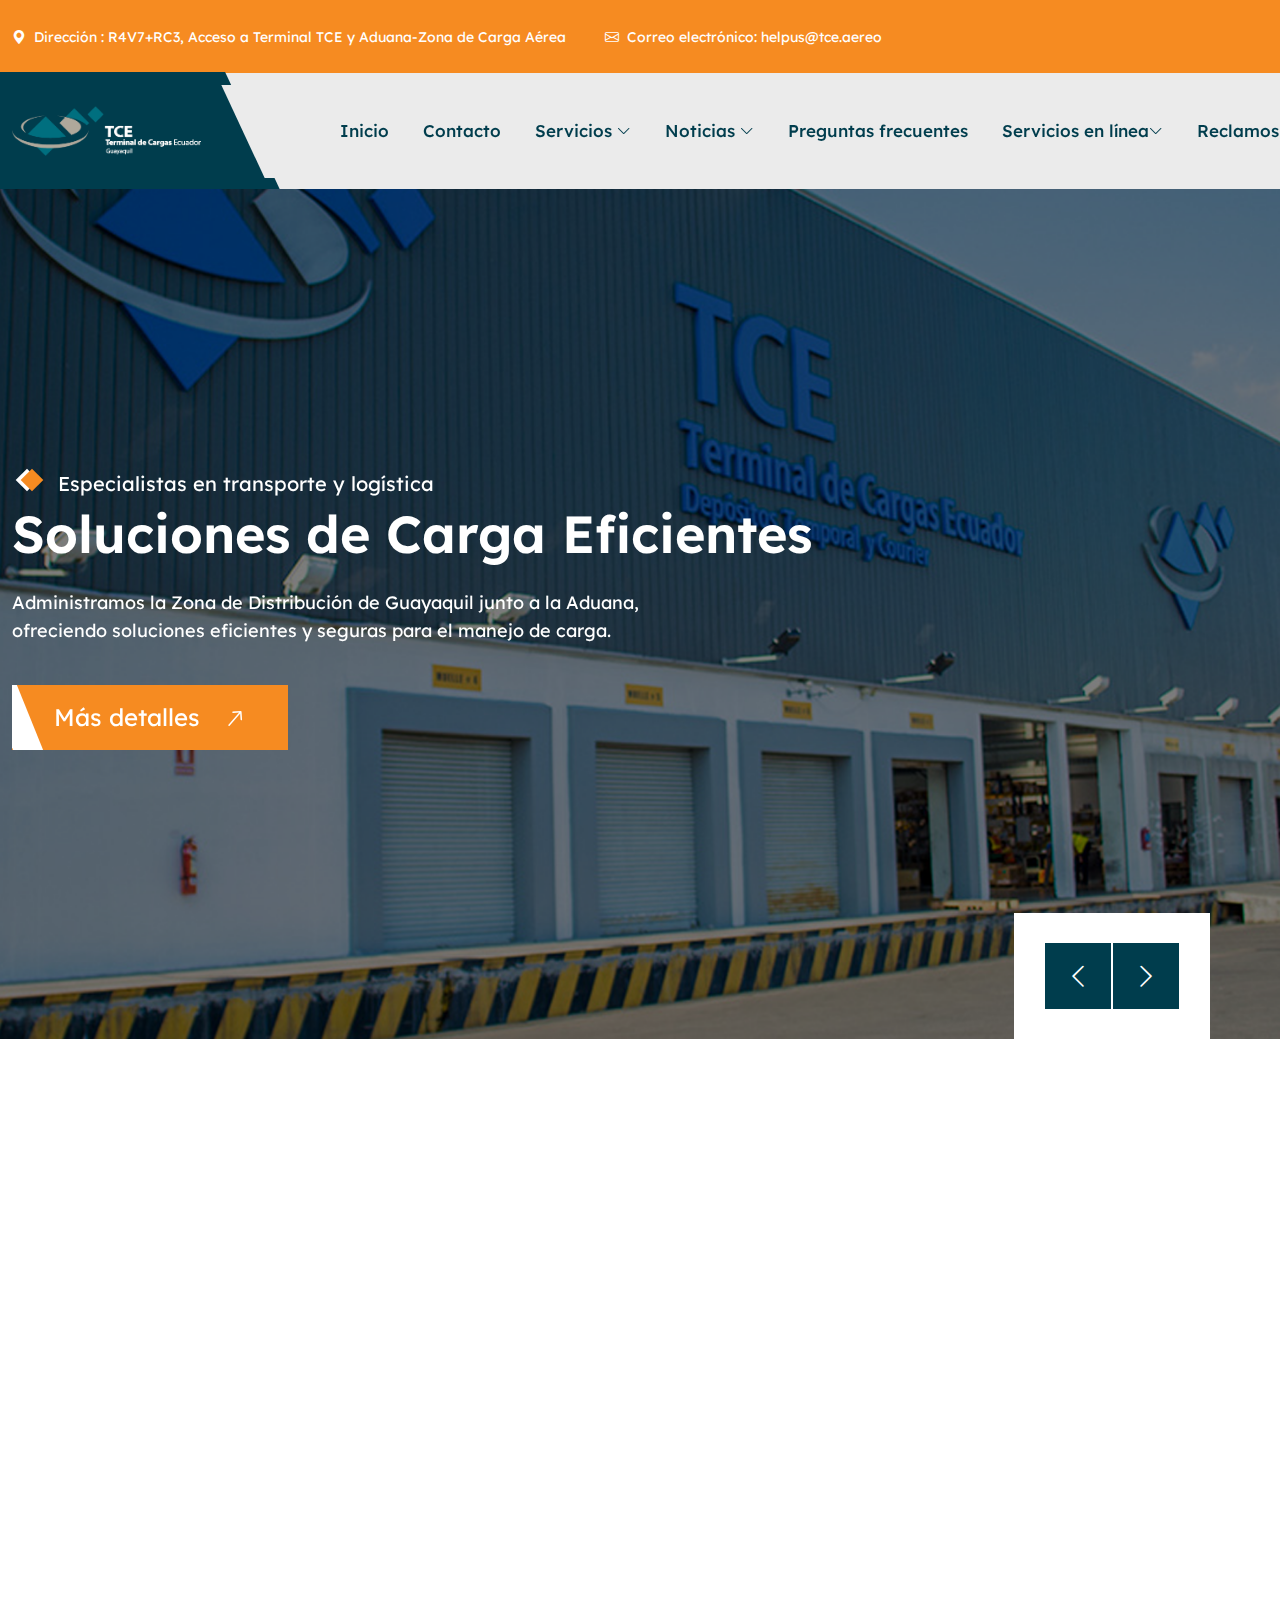
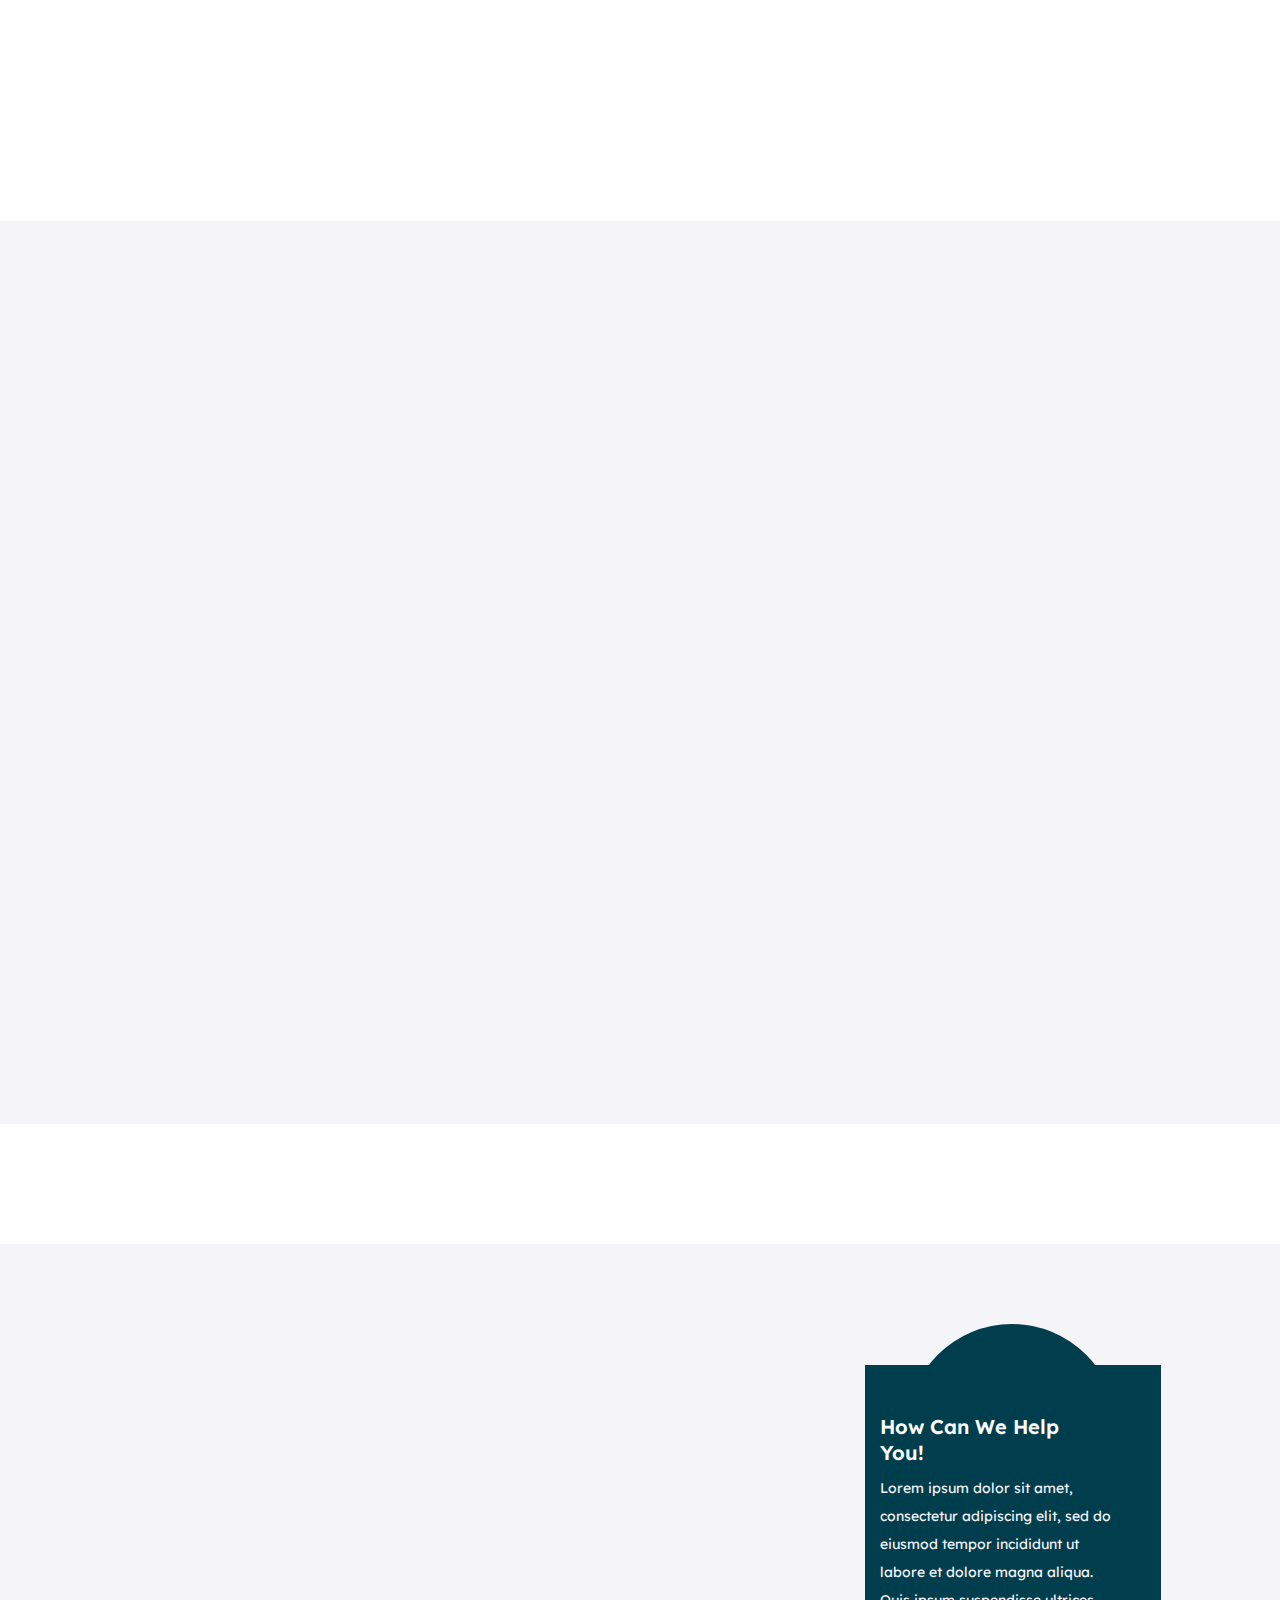
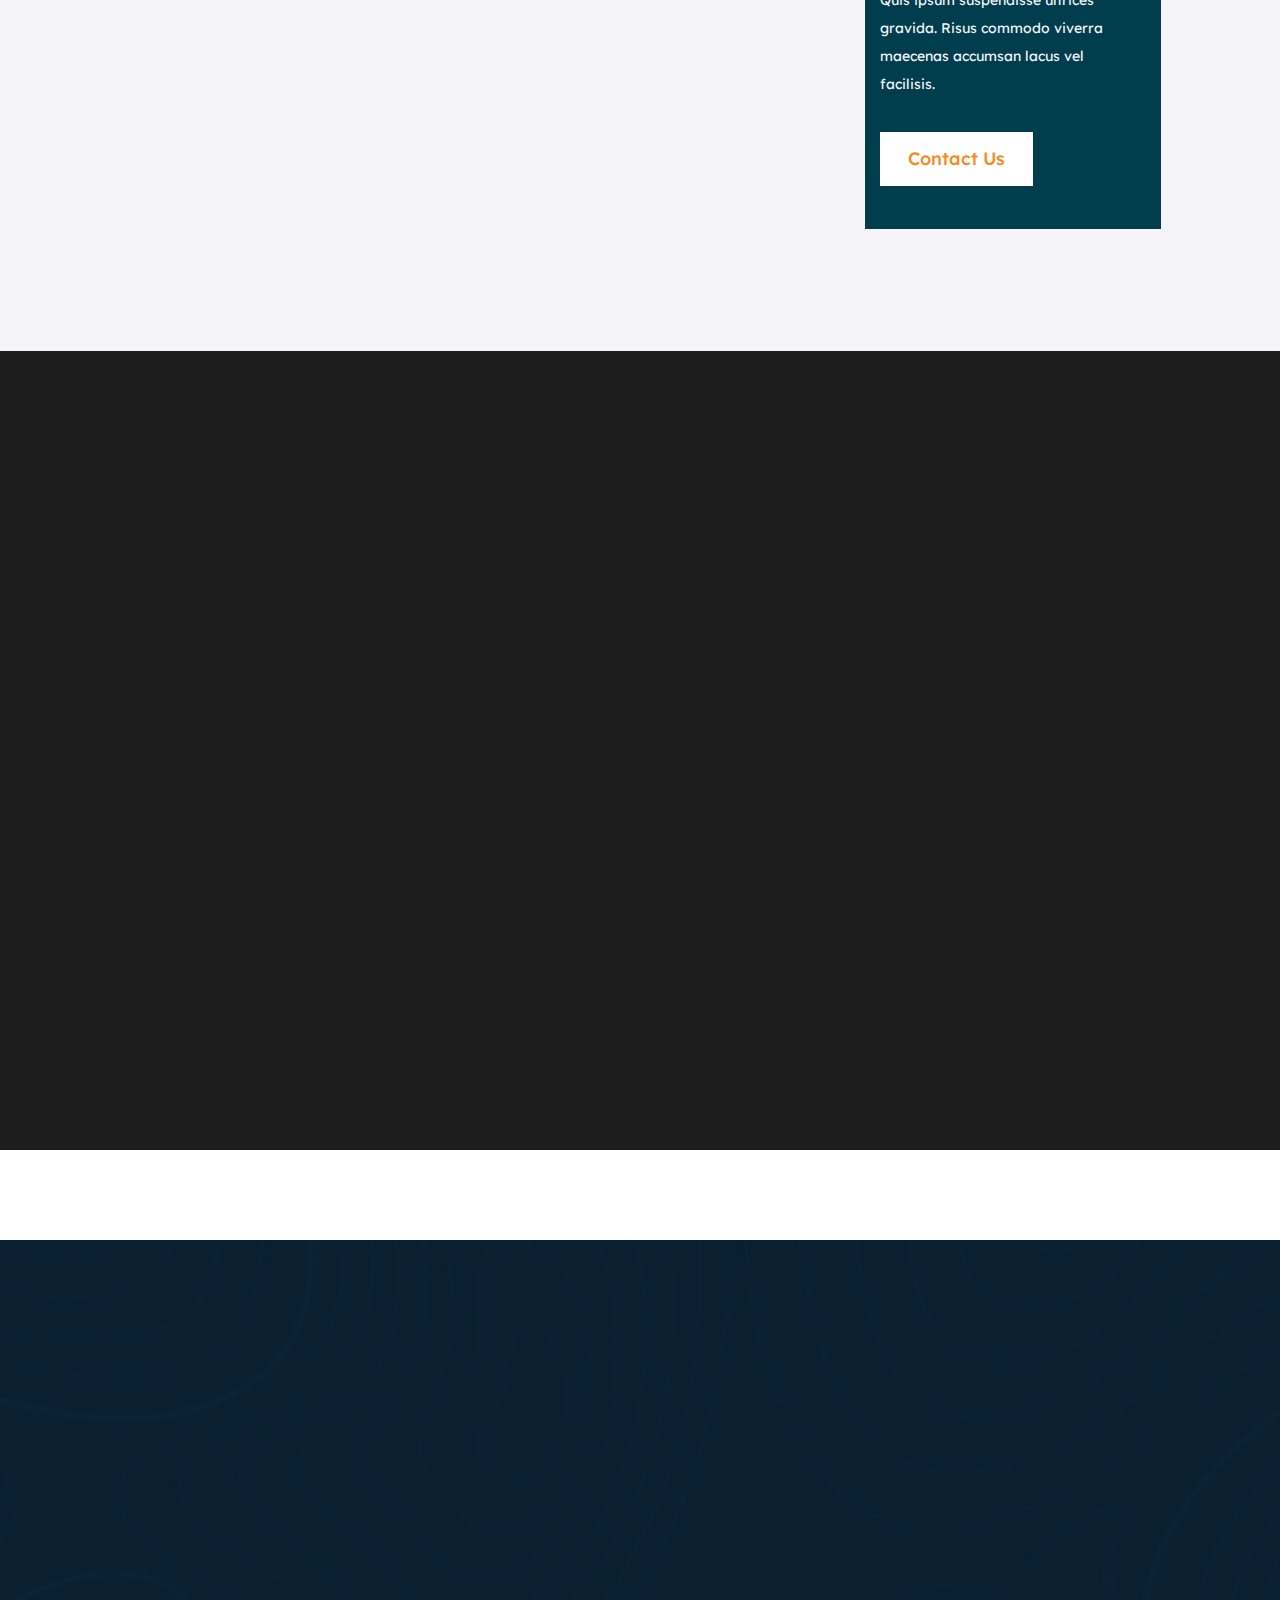
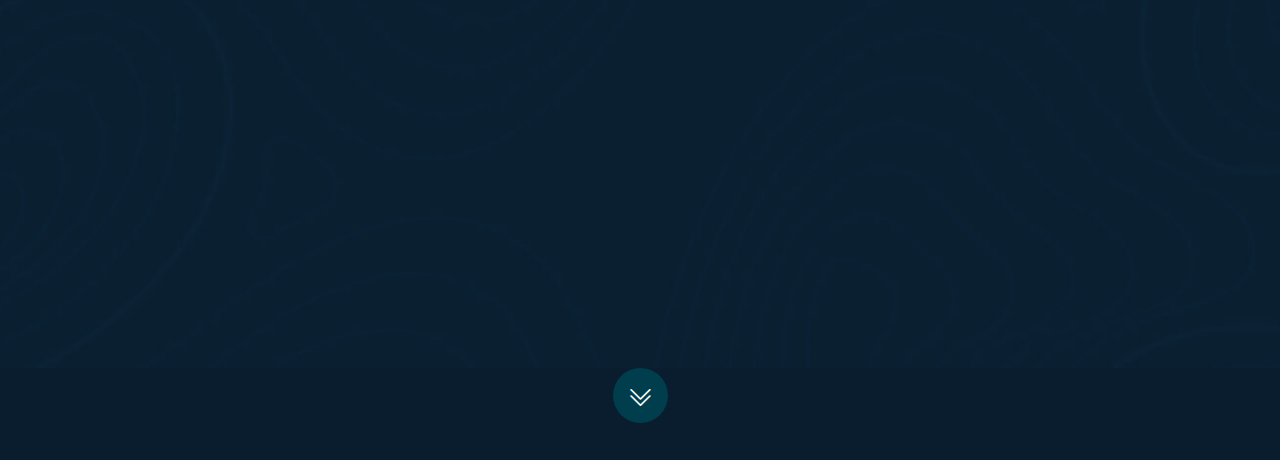
==== index.html @ d5c3ef18 "avance" ====
<!DOCTYPE HTML>
<html lang="en-US">

<head>
    <meta charset="UTF-8">
    <meta http-equiv="x-ua-compatible" content="ie=edge">
    <title> Logistcwr - Home Two </title>
    <meta name="description" content="">
    <meta name="viewport" content="width=device-width, initial-scale=1">

    <!-- Favicon -->
    <link rel="icon" sizes="56x56" href="assets/images/logo/fav-icon.png">
    <!-- bootstrap CSS -->
    <link rel="stylesheet" href="assets/css/bootstrap.min.css">
    <!-- carousel CSS -->
    <link rel="stylesheet" href="assets/css/owl.carousel.min.css">
    <!-- Animate Css -->
    <link rel="stylesheet" href="assets/css/animate.css">
    <!-- Nice Select CSS -->
    <link rel="stylesheet" href="assets/css/nice-select.css">
    <!-- Mobile Menu CSS -->
    <link rel="stylesheet" href="assets/css/meanmenu.min.css">
    <!-- theme-default CSS -->
    <link rel="stylesheet" href="assets/css/template-default.css">
    <!-- Owl Theme CSS -->
    <link rel="stylesheet" href="assets/css/owl.theme.default.min.css">
    <!-- Main Style CSS -->
    <link rel="stylesheet" href="assets/css/style.css">
    <!-- Commom Style CSS -->
    <link rel="stylesheet" href="assets/css/common.css">
    <!-- venobox CSS -->
    <link rel="stylesheet" href="venobox/venobox.css">
    <!-- responsive CSS -->
    <link rel="stylesheet" href="assets/css/responsive.css">
    <!-- bootstrap icons -->
    <link rel="stylesheet" href="https://cdn.jsdelivr.net/npm/bootstrap-icons@1.11.3/font/bootstrap-icons.min.css">
    <!-- modernizr js -->
    <script src="assets/js/vendor/modernizr-3.5.0.min.js"></script>

</head>

<body>

    <!-- pre loader area start -->
    <div id="loading">
        <div id="loading-center">
            <div id="loading-center-absolute">
                <!-- loading content here -->
                <div class="preloader__content text-center">
                    <div class="preloader__logo">
                        <img src="assets/images/logo/Logo TCE BLANCO.png" alt="">
                    </div>
                    <div id="st-loading-bar" class="preloader__bar">
                        <div id="st-loading-line" class="preloader__bar-inner"></div>
                    </div>
                </div>
            </div>
        </div>
    </div>
    <!-- pre loader area end -->

    <!-- Header Top Area -->
    <div class="st-header-top-area">
        <div class="container container-large">
            <div class="row">
                <div class="col-lg-9">
                    <div class="st-header-top-info">
                        <ul>
                            <li><a href="#"><i class="bi bi-geo-alt-fill"></i> Dirección : R4V7+RC3, Acceso a Terminal
                                    TCE y Aduana-Zona de Carga Aérea</a></li>
                            <li><a href="#"> <i class="bi bi-envelope"></i> Correo electrónico: helpus@tce.aereo </a>
                            </li>
                            <!-- <li><a href="#"> <i class="bi bi-clock"></i> Atención: 24/7 </a></li> -->
                        </ul>
                    </div>
                </div>

                <!-- <div class="col-lg-3">
                    <div class="st-header-top-social">
                        <span>Siguenos:</span>
                        <ul>
                            <li><a href="https://www.facebook.com/TerminalDeCargasEcuador/?locale=es_LA"> <i
                                        class="bi bi-facebook"></i> </a></li>
                            <li><a href="#"> <i class="bi bi-twitter"></i> </a></li>
                            <li><a href="#"> <i class="bi bi-linkedin"></i> </a></li>
                            <li><a href="#"> <i class="bi bi-instagram"></i> </a></li>
                        </ul>
                    </div>
                </div> -->
            </div>
        </div>
    </div>
    <!-- Offcanvas area start -->
    <div class="st__offcanvas__area">
        <div class="offcanvas__wrapper">
            <div class="offcanvas__content">
                <div class="offcanvas__top d-flex justify-content-between align-items-center">
                    <div class="offcanvas__logo">
                        <a href="index.html">
                            <img src="assets/images/logo/Logo TCE BLANCO.png" alt="logo not found">
                        </a>
                    </div>
                    <div class="offcanvas__close">
                        <button class="offcanvas-close-icon animation--flip">
                            <span class="offcanvas-m-lines">
                                <span class="offcanvas-m-line line--1"></span><span
                                    class="offcanvas-m-line line--2"></span><span
                                    class="offcanvas-m-line line--3"></span>
                            </span>
                        </button>
                    </div>
                </div>
                <div class="mobile-menu fix"></div>
                <div class="offcanvas__social">
                    <h4 class="offcanvas__title mb-20">Subscribe & Follow</h4>
                    <ul class="header-top-socail-menu d-flex">
                        <li><a href="https://www.facebook.com/TerminalDeCargasEcuador/?locale=es_LA"><i
                                    class="bi bi-facebook"></i></a></li>
                        <li><a href="https://twitter.com/"><i class="bi bi-twitter"></i></a></li>
                        <li><a href="https://www.pinterest.com/"><i class="bi bi-pinterest"></i></a></li>
                        <li><a href="https://vimeo.com/"><i class="bi bi-vimeo"></i></a></li>
                    </ul>
                </div>
            </div>
        </div>
    </div>
    <div class="offcanvas__overlay"></div>
    <!-- Header Area -->
    <header>
        <div class="st-header-menu-area style2">
            <div class="header-sticky">
                <div class="st__logo__overlay"></div>
                <div class="container container-large">
                    <div class="row align-items-center">
                        <div class="col-lg-2 col-md-6 col-sm-2">
                            <div class="st-header-logo">
                                <a href="index.html"><img src="assets/images/logo/Logo TCE BLANCO.png"
                                        alt="logo not found"></a>
                            </div>
                        </div>
                        <div class="col-lg-10 col-md-6 col-sm-10">
                            <div class="st__menu__wrap">
                                <div class="st__main__menu">
                                    <nav class="main__menu" id="mobile-menu">
                                        <ul>
                                            <li><a href="index.html"> Inicio </a>
                                            </li>
                                            <li><a href="contact-us.html"> Contacto </a>
                                            </li>
                                            <li><a href="service.html"> Servicios <i class="bi bi-chevron-down"></i>
                                                </a>
                                                <ul class="sub__menu">
                                                    <li><a href="depositoTemporal.html">Deposito Temporal</a></li>
                                                    <li><a href="aduaneroPublico.html">Depósito Aduanero Público</a>
                                                    </li>
                                                    <li><a href="bodegaSimple.html">Bodega Simple</a></li>
                                                    <li><a href="servicioTransporte.html">Servicio de Transporte</a>
                                                    </li>
                                                </ul>
                                            </li>
                                            <li><a href="noticias.html"> Noticias <i
                                                        class="bi bi-chevron-down"></i> </a>
                                                <!-- <ul class="sub__menu">
                                                    <li><a href="blog-standard.html">Blog Standard</a></li>
                                                    <li><a href="blog-standard-dark.html">Blog Standard Dark</a></li>
                                                    <li><a href="blog-details.html">Blog Details</a></li>
                                                </ul> -->
                                            </li>
                                            <li><a href="faq.html"> Preguntas frecuentes
                                                </a>
                                            </li>
                                            <li><a href="faq.html"> Servicios en línea<i
                                                class="bi bi-chevron-down"></i> </a>
                                                <ul class="sub__menu">
                                                    <li><a href="cotizador.html">Cotizador</a></li>
                                                    <li><a target="_blank" href="https://nissiware-tms-0089c9b5ec02.herokuapp.com/login">Portal de Servicios</a></li>
                                                </ul>
                                            </li>
                                            <li><a href="faq.html">Reclamos
                                                </a>
                                            </li>
                                        </ul>
                                    </nav>
                                </div>
                                <!-- <div class="st__header__right">
                                    <div class="st-contact-meta">
                                        <div class="st__contact__meta__inner">
                                            <div class="st-contact-icon">
                                                <a href="tel:+562015550124"> <i class="bi bi-telephone"></i> </a>
                                            </div>
                                            <div class="st-contact-content">
                                                <span>Emergencia</span>
                                                +593 975 524 236
                                            </div>
                                        </div>
                                    </div> -->
                                <div class="st__header__hamburger">
                                    <div class="sidebar__toggle">
                                        <a class="bar-icon" href="javascript:void(0)">
                                            <span></span>
                                            <span></span>
                                            <span></span>
                                        </a>
                                    </div>
                                </div>
                            </div>
                        </div>
                    </div>
                </div>
            </div>
        </div>
        </div>
    </header>
    <!-- ST Slider Area -->
    <div class="st__slider__carousel owl-carousel slider__style2">
        <div class="st-slider-area d-flex align-items-center">
            <div class="slider__bg"
                style="background-image: url(assets/images/slider/slider-1.png);background-position: center center;background-size: cover;background-repeat: no-repeat;">
            </div>
            <div class="container">
                <div class="row">
                    <div class="col-lg-12">
                        <div class="slider-content">
                            <h5>Especialistas en transporte y logística</h5>
                            <h1>Soluciones de Carga Eficientes</h1>
                            <p>Administramos la Zona de Distribución de Guayaquil junto a la Aduana,
                                ofreciendo soluciones eficientes y seguras para el manejo de carga.
                            </p>
                            <a class="st__btn mt-40" href="service-details.html"> Más detalles <i
                                    class="bi bi-arrow-right"></i> </a>
                        </div>
                    </div>
                </div>
            </div>
        </div>
        <div class="st-slider-area d-flex align-items-center">
            <div class="slider__bg"
                style="background-image: url(assets/images/slider/slider-2.png);background-position: center center;background-size: cover;background-repeat: no-repeat;">
            </div>
            <div class="container">
                <div class="row">
                    <div class="col-lg-12">
                        <div class="slider-content">
                            <h5>Innovación en Servicios Logísticos</h5>
                            <h1>Infraestructura Aeroportuaria Moderna</h1>
                            <p>El puerto más importante de Ecuador, equipado con modernas instalaciones
                                para la carga y descarga de contenedores. Ofrecemos despachos 24/7 y
                                reportes fotográficos al arribo de sus cargas sin ningún costo adicional.</p>
                            <a class="st__btn mt-40" href="service-details.html"> Más detalles <i
                                    class="bi bi-arrow-right"></i> </a>
                        </div>
                    </div>
                </div>
            </div>
        </div>
    </div>
    <!-- ST About Area -->
    <div class="st-about-area style2 pt-100 pb-100">
        <div class="container">
            <div class="row align-items-center">
                <div class="col-lg-6">
                    <div class="st__about__thumb wow fadeInUp">
                        <img src="assets/images/about/istockphoto-1581299863-1024x1024-transformed.jpeg" alt="">
                    </div>
                </div>
                <div class="col-lg-6">
                    <div class="st__about__wrap">
                        <div class="st__section__title wow fadeInUp">
                            <h5> Nuestra Compañia </h5>
                            <h1>Líderes en servicios logísticos en el Ecuador</h1>
                            <p>Especialista en la manipulación, traslado y almacenamiento temporal de todo tipo
                                de productos y materiales en terminales aeroportuarios, priorizando la calidad, el medio
                                ambiente
                                y la seguridad </p>
                        </div>
                        <div class="st__about__content wow fadeInUp">
                            <div class="st__about__list__box mt-35">
                                <div class="row">
                                    <div class="col-md-6">
                                        <ul class="about__list">
                                            <li>Altos estándares de seguridad</li>
                                            <li>Personal capacitado</li>
                                        </ul>
                                    </div>
                                    <div class="col-md-6">
                                        <ul class="about__list">
                                            <li>Cumplimiento de requisitos legales</li>
                                            <li>Mejora continua</li>
                                        </ul>
                                    </div>
                                </div>
                            </div>
                            <div class="st__about__right">
                                <div class="st__about__video__box">
                                    <a class="video-vemo-icon st__about__video venobox vbox-item" data-vbtype="youtube"
                                        data-autoplay="true" href="https://www.youtube.com/watch?v=N7L5wlPxZ1o">
                                        <i class="bi bi-play"></i>
                                    </a>
                                    <span>Ver video</span>
                                </div>
                                <div class="st__about__btn">
                                    <a class="st__btn2" href="service-details.html"> Más Detalles <i
                                            class="bi bi-arrow-right"></i> </a>
                                </div>
                            </div>
                        </div>
                    </div>
                </div>
            </div>
        </div>
    </div>
    <!-- ST Service Area -->
    <div class="st-service-area style2 pt-100">
        <div class="container">
            <div class="row">
                <div class="col-lg-12">
                    <div class="st__section__title style2 mb-50 text-center wow fadeInUp">
                        <h5> Servicios que ofrecemos</h5>
                        <span class="circle"></span>
                        <h1>Servicio que ofrecemos</h1>
                    </div>
                </div>
                <div class="col-lg-4 col-md-6">
                    <div class="st__service__box__two wow fadeInUp p-relative">
                        <div class="st__service__thumb__two">
                            <img src="assets/images/service/service4.png" alt="">
                        </div>
                        <div class="st__service__content">
                            <div class="st__service__icon__two">
                                <img src="assets/images/service/icon4.png" alt="">
                            </div>
                            <h2> <a href="service-details.html"> Depósito Temporal </a> </h2>
                            <p>Recepción y almacenaje de importaciones aéreas con reportes fotográficos al arribo, sin
                                costos adicionales por acarreo. </p>
                            <div class="st__service__btn">
                                <a href="service-details.html"> <i class="bi bi-arrow-right"></i> </a>
                            </div>
                        </div>
                    </div>
                </div>
                <div class="col-lg-4 col-md-6">
                    <div class="st__service__box__two wow fadeInUp p-relative">
                        <div class="st__service__thumb__two">
                            <img src="assets/images/service/service5.png" alt="">
                        </div>
                        <div class="st__service__content">
                            <div class="st__service__icon__two">
                                <img src="assets/images/service/icon5.png" alt="">
                            </div>
                            <h2> <a href="service-details.html"> Depósito Aduanero Público </a> </h2>
                            <p>Más de 10,000 m² de espacio para almacenaje en Régimen 70, con despacho en horario no
                                habitual. </p>
                            <div class="st__service__btn">
                                <a href="service-details.html"> <i class="bi bi-arrow-right"></i> </a>
                            </div>
                        </div>
                    </div>
                </div>
                <div class="col-lg-4 col-md-6">
                    <div class="st__service__box__two wow fadeInUp p-relative">
                        <div class="st__service__thumb__two">
                            <img src="assets/images/service/service6.png" alt="">
                        </div>
                        <div class="st__service__content">
                            <div class="st__service__icon__two">
                                <img src="assets/images/service/icon6.png" alt="">
                            </div>
                            <h2> <a href="service-details.html"> Bodega Simple </a> </h2>
                            <p>Almacenaje simple para carga nacionalizada con seguridad CCTV 24/7 y servicios
                                adicionales como packing, picking y etiquetado. </p>
                            <div class="st__service__btn">
                                <a href="service-details.html"> <i class="bi bi-arrow-right"></i> </a>
                            </div>
                        </div>
                    </div>
                </div>
            </div>
        </div>
    </div>

    <!-- ST FAQ Area -->
    <!-- <div class="st-faq-section pt-100">
	<div class="container">
		<div class="row">
			<div class="col-lg-6">
				<div class="st__section__title mb-50 style2 wow fadeInUp">
					<h5> Frequently Asked Questions </h5>
					<h1>The Fastest And Reliable Courier Solutions</h1>
				</div>
				<ul class="my-accordion">
					<li>
						<h2> 1. Is it Full Transport & Logistics Company?</h2>
						<p> The time it takes to repair a roof depends on the extent of the damage. 
							For minor repairs, it might take an hour or two. For significant repairs, 
							A or team might be at your home for half a day. </p>
					</li>					
					<li>
						<h2> 2. How to Create my Project in Company?</h2>
						<p> The time it takes to repair a roof depends on the extent of the damage. 
							For minor repairs, it might take an hour or two. For significant repairs, 
							A or team might be at your home for half a day. </p>
					</li>					
					<li>
						<h2> 3. How to Work in Process of Transport Company?</h2>
						<p> The time it takes to repair a roof depends on the extent of the damage. 
							For minor repairs, it might take an hour or two. For significant repairs, 
							A or team might be at your home for half a day. </p>
					</li>					
					<li>
						<h2> 4. What warranties do I have for installation? </h2>
						<p> The time it takes to repair a roof depends on the extent of the damage. 
							For minor repairs, it might take an hour or two. For significant repairs, 
							A or team might be at your home for half a day. </p>
					</li>
				</ul>
			</div>
			<div class="col-lg-6">
				<div class="faq__thumb">
					<img src="assets/images/faq/faq.jpg" alt="">
				</div>
			</div>
		</div>
	</div>
</div> -->
    <!-- ST Appointment Area -->
    <div class="st-book-appointment-area pt-100 p-relative">
        <div class="book__container container">
            <div class="row align-items-center">
                <div class="col-lg-8">
                    <div class="st__contact__inner">
                        <div class="st__contact__position">
                            <div class="st__section__title style2 mb-50 wow fadeInUp">
                                <h5> Booking Appointment </h5>
                                <h1>Book Transport & Logistics</h1>
                            </div>
                            <form action="https://formspree.io/f/maygbqwa" method="post">
                                <div class="row">
                                    <div class="col-lg-6 wow fadeInUp">
                                        <div class="st__form__box p-relative">
                                            <input type="text" name="name" placeholder="Full Name*">
                                            <i class="bi bi-person-fill"></i>
                                        </div>
                                    </div>
                                    <div class="col-lg-6 wow fadeInUp">
                                        <div class="st__form__box p-relative">
                                            <input type="email" name="email" placeholder="Email Here*">
                                            <i class="bi bi-envelope-open"></i>
                                        </div>
                                    </div>
                                    <div class="col-lg-6 wow fadeInUp">
                                        <div class="st__form__box p-relative">
                                            <input type="text" name="text" placeholder="Weight. Kg*">
                                            <i class="bi bi-bag"></i>
                                        </div>
                                    </div>
                                    <div class="col-lg-6 wow fadeInUp">
                                        <div class="st__form__box p-relative">
                                            <input type="text" name="text" placeholder="Distance. km*">
                                            <i class="bi bi-geo-alt-fill"></i>
                                        </div>
                                    </div>
                                    <div class="col-lg-12 wow fadeInUp">
                                        <div class="st__form__box p-relative">
                                            <select>
                                                <option value="1">Select Freight</option>
                                                <option value="2">Air Freight</option>
                                                <option value="3">Sea Freight</option>
                                                <option value="4">Road Freight</option>
                                            </select>
                                        </div>
                                    </div>
                                    <div class="col-lg-12 wow fadeInUp mt-50">
                                        <div class="st__form__box">
                                            <button class="st__btn" type="submit"> Request Quote <i
                                                    class="bi bi-arrow-right"></i> </button>
                                        </div>
                                    </div>
                                </div>
                            </form>
                        </div>
                    </div>
                </div>
                <div class="col-lg-3">
                    <div class="st__book__info">
                        <h4>How Can We Help <br> You!</h4>
                        <p>Lorem ipsum dolor sit amet, consectetur adipiscing elit, sed do eiusmod tempor incididunt ut
                            labore et dolore magna aliqua. Quis ipsum suspendisse ultrices gravida. Risus commodo
                            viverra maecenas accumsan lacus vel facilisis. </p>
                        <a href="#"> Contact Us </a>
                    </div>
                </div>
            </div>
        </div>
    </div>
    <!-- ST Testimonial Area -->
    <div class="st-testimonial-area style2 pt-100 pb-100">
        <div class="container">
            <div class="row">
                <div class="col-lg-12">
                    <div class="st__section__title mb-50 text-center wow fadeInUp">
                        <h5 class="text-white"> Nuestros clientes </h5>
                        <span class="circle"></span>
                        <h1 class="text-white">Stories From Our Users</h1>
                    </div>
                </div>
                <div class="col-lg-4 col-md-6">
                    <div class="st__testimonial__box wow fadeInUp p-relative">
                        <div class="st__testi__inner d-flex align-items-center">
                            <div class="st__testi__thumb">
                                <img src="assets/images/testimonial/t1.png" alt="">
                            </div>
                            <div class="st__testi__content">
                                <h2>Sahinur Islam</h2>
                                <span>Dramatically enhance</span>
                            </div>
                        </div>
                        <div class="st__testi__desc">
                            <p>Lorem ipsum dolor sit amet, consectetur adipiscing elit, sed do eiusmod tempor incididunt
                                ut labore et dolore magna aliqua. Quis ipsum suspendisse</p>
                        </div>
                        <div class="st__testi_quote">
                            <i class="bi bi-quote"></i>
                        </div>
                    </div>
                </div>
                <div class="col-lg-4 col-md-6">
                    <div class="st__testimonial__box wow fadeInUp p-relative">
                        <div class="st__testi__inner d-flex align-items-center">
                            <div class="st__testi__thumb">
                                <img src="assets/images/testimonial/t2.png" alt="">
                            </div>
                            <div class="st__testi__content">
                                <h2>Madriya Merin</h2>
                                <span>Dramatically enhance</span>
                            </div>
                        </div>
                        <div class="st__testi__desc">
                            <p>Lorem ipsum dolor sit amet, consectetur adipiscing elit, sed do eiusmod tempor incididunt
                                ut labore et dolore magna aliqua. Quis ipsum suspendisse</p>
                        </div>
                        <div class="st__testi_quote">
                            <i class="bi bi-quote"></i>
                        </div>
                    </div>
                </div>
                <div class="col-lg-4 col-md-6">
                    <div class="st__testimonial__box wow fadeInUp p-relative">
                        <div class="st__testi__inner d-flex align-items-center">
                            <div class="st__testi__thumb">
                                <img src="assets/images/testimonial/t3.png" alt="">
                            </div>
                            <div class="st__testi__content">
                                <h2>Darrell Steward</h2>
                                <span>Dramatically enhance</span>
                            </div>
                        </div>
                        <div class="st__testi__desc">
                            <p>Lorem ipsum dolor sit amet, consectetur adipiscing elit, sed do eiusmod tempor incididunt
                                ut labore et dolore magna aliqua. Quis ipsum suspendisse</p>
                        </div>
                        <div class="st__testi_quote">
                            <i class="bi bi-quote"></i>
                        </div>
                    </div>
                </div>
            </div>
        </div>
    </div>
    <!-- ST Blog Area -->
    <!-- <div class="st-blog-area style2 pt-100 pb-100">
        <div class="container">
            <div class="row">
                <div class="col-lg-12">
                    <div class="st__section__title style2 mb-50 text-center wow fadeInUp">
                        <h5> Our News from Blog </h5>
                        <span class="circle"></span>
                        <h1>The latest News & Best Blog</h1>
                    </div>
                </div>
            </div>
            <div class="row">
                <div class="col-lg-4 col-md-6">
                    <div class="st__blog__single__box wow fadeInUp">
                        <div class="st__blog__thumb">
                            <img src="assets/images/blog/b4.jpg" alt="">
                            <div class="st__blog__date">
                                <span>12 <br> March </span>
                            </div>
                        </div>
                        <div class="st__blog__content">
                            <div class="st__meta__top">
                                <div class="st__blog__meta">
                                    <div class="st__blog__meta__inner d-flex align-items-center">
                                        <div class="st__meta__thumb">
                                            <img src="assets/images/blog/meta.png" alt="">
                                        </div>
                                        <div class="st__blog__meta__content">
                                            <span>By Admin</span>
                                        </div>
                                    </div>
                                </div>
                                <div class="st__blog__cmt">
                                    <i class="bi bi-chat"></i>
                                    <span>{6}Comments</span>
                                </div>
                            </div>
                            <h2><a href="blog-details.html"> New Additions to our great Metro trucks. </a></h2>
                            <a class="st_blog_btn" href="#"> Read More <i class="bi bi-arrow-up-short"></i></a>
                        </div>
                    </div>
                </div>
                <div class="col-lg-4 col-md-6">
                    <div class="st__blog__single__box wow fadeInUp">
                        <div class="st__blog__thumb">
                            <img src="assets/images/blog/b5.jpg" alt="">
                            <div class="st__blog__date">
                                <span>12 <br> March </span>
                            </div>
                        </div>
                        <div class="st__blog__content">
                            <div class="st__meta__top">
                                <div class="st__blog__meta">
                                    <div class="st__blog__meta__inner d-flex align-items-center">
                                        <div class="st__meta__thumb">
                                            <img src="assets/images/blog/meta.png" alt="">
                                        </div>
                                        <div class="st__blog__meta__content">
                                            <span>By Admin</span>
                                        </div>
                                    </div>
                                </div>
                                <div class="st__blog__cmt">
                                    <i class="bi bi-chat"></i>
                                    <span>{6}Comments</span>
                                </div>
                            </div>
                            <h2><a href="blog-details.html"> Express delivery is going to slow down in 2024. </a></h2>
                            <a class="st_blog_btn" href="#"> Read More <i class="bi bi-arrow-up-short"></i></a>
                        </div>
                    </div>
                </div>
                <div class="col-lg-4 col-md-6">
                    <div class="st__blog__single__box wow fadeInUp">
                        <div class="st__blog__thumb">
                            <img src="assets/images/blog/b6.jpg" alt="">
                            <div class="st__blog__date">
                                <span>12 <br> March </span>
                            </div>
                        </div>
                        <div class="st__blog__content">
                            <div class="st__meta__top">
                                <div class="st__blog__meta">
                                    <div class="st__blog__meta__inner d-flex align-items-center">
                                        <div class="st__meta__thumb">
                                            <img src="assets/images/blog/meta.png" alt="">
                                        </div>
                                        <div class="st__blog__meta__content">
                                            <span>By Admin</span>
                                        </div>
                                    </div>
                                </div>
                                <div class="st__blog__cmt">
                                    <i class="bi bi-chat"></i>
                                    <span>{6}Comments</span>
                                </div>
                            </div>
                            <h2><a href="blog-details.html"> Varying complexity, provide long-term guarantees </a></h2>
                            <a class="st_blog_btn" href="#"> Read More <i class="bi bi-arrow-up-short"></i></a>
                        </div>
                    </div>
                </div>
            </div>
        </div>
    </div> -->
    <!-- ST Subscribe Area -->
    <div class="st-subscribe-area style2 wow fadeInUp">
        <div class="container">
            <div class="row sub__bg2 align-items-center">
                <div class="col-lg-6">
                    <div class="st__subscribe__content">
                        <h2>Join Our Mailing List</h2>
                        <span>Ut enim ad minim veniam, quis nostruyd</span>
                        <form action="https://formspree.io/f/maygbqwa" method="post">
                            <div class="st__subscribe__form">
                                <input type="email" name="email" placeholder="Type Your Email">
                                <button type="submit"> Subscribe </button>
                            </div>
                        </form>
                    </div>
                </div>
                <div class="col-lg-6">
                    <div class="st__subscribe__thumb">
                        <img src="assets/images/call-do-action/call3.png" alt="">
                    </div>
                </div>
            </div>
        </div>
    </div>
    <!-- ST Footer Area -->
    <div class="st-footer-area style2 pt-120 pb-100"
        style="background-image: url(assets/images/footer/bg2.jpg);background-position: center center;background-size: cover;background-repeat: no-repeat;">
        <div class="container">
            <div class="row">
                <div class="col-lg-3 col-md-6 wow fadeInUpBig">
                    <div class="st__footer__logo">
                        <a href="#"> <img src="assets/images/logo/ts_logo.png" alt=""> </a>
                    </div>
                    <div class="st__footer__text">
                        <p>Feugiat a ligula rutrum luctus primis ultrice nteger congue magna at pretium purus a pretium
                            ligula rutrum and luctus</p>
                    </div>
                    <div class="st__social__icon">
                        <h2>Social Info</h2>
                        <a href="#"> <i class="bi bi-facebook"></i> </a>
                        <a href="#"> <i class="bi bi-twitter"></i> </a>
                        <a href="#"> <i class="bi bi-pinterest"></i> </a>
                        <a href="#"> <i class="bi bi-instagram"></i> </a>
                    </div>
                </div>
                <div class="col-lg-3 col-md-6 wow fadeInUpBig">
                    <div class="st__footer__title">
                        <h2> Industry Sectors </h2>
                    </div>
                    <div class="st__footer__link">
                        <a href="#"> Our Team </a>
                        <a href="#"> How It Works </a>
                        <a href="#"> Office Create </a>
                        <a href="#"> Residencial Explore </a>
                        <a href="#"> Terms & Service </a>
                    </div>
                </div>
                <div class="col-lg-3 col-md-6 wow fadeInUpBig">
                    <div class="st__footer__title">
                        <h2> Get In Touch </h2>
                    </div>
                    <div class="st__footer__link">
                        <a href="#"> Valentin, Street Road 24, New York, <br> USA - 67452 </a>
                        <a href="#"> +02 574 - 328 - 301 </a>
                        <a href="#"> Blog Classic </a>
                        <a href="#"> Example@gmail.com </a>
                    </div>
                </div>
                <div class="col-lg-3 col-md-6 wow fadeInUpBig">
                    <div class="right__all__content">
                        <div class="st__footer__title">
                            <h2> Our Projects </h2>
                        </div>
                        <div class="st__footer__grid">
                            <ul>
                                <li><img src="assets/images/footer/p1.png" alt=""></li>
                                <li><img src="assets/images/footer/p2.png" alt=""></li>
                                <li><img src="assets/images/footer/p3.png" alt=""></li>
                                <li><img src="assets/images/footer/p4.png" alt=""></li>
                                <li><img src="assets/images/footer/p5.png" alt=""></li>
                                <li><img src="assets/images/footer/p6.png" alt=""></li>
                            </ul>
                        </div>
                    </div>
                </div>
            </div>
        </div>
    </div>
    <!-- Footer Coypright Area -->
    <div class="st-footer-copyright-area" style="background-color: #0a1d2e;">
        <div class="container">
            <div class="row">
                <div class="col-lg-6 col-md-12 wow fadeInUpBig">
                    <div class="st__footer__copyright text-left">
                        <span> © Copyrights 2024 <a href="#"> sTheme-IT </a> All rights reserved. </span>
                    </div>
                </div>
                <div class="col-lg-6 col-md-12 wow fadeInUpBig">
                    <div class="st__footer__copyright__link text-end">
                        <ul>
                            <li><a href="#"> Terms </a></li>
                            <li><a href="#"> Privacy </a></li>
                            <li><a href="#"> License </a></li>
                            <li><a href="#"> Privacy Policy </a></li>
                        </ul>
                    </div>
                </div>
            </div>
        </div>
        <div class="footer__scroll">
            <a href="#"> <i class="bi bi-chevron-double-down"></i> </a>
        </div>
    </div>
    <!-- Back to top-->
    <div class="prgoress_scrollup">
        <svg class="progress-circle svg-content" width="100%" height="100%" viewBox="-1 -1 102 102">
            <path d="M50,1 a49,49 0 0,1 0,98 a49,49 0 0,1 0,-98" />
        </svg>
    </div>



    <!-- jquery js -->
    <script src="assets/js/vendor/jquery-3.6.2.min.js"></script>
    <!-- bootstrap js -->
    <script src="assets/js/bootstrap.min.js"></script>
    <!-- Nice Select -->
    <script src="assets/js/nice-select.js"></script>
    <!-- carousel js -->
    <script src="assets/js/owl.carousel.min.js"></script>
    <!-- counterup js -->
    <script src="assets/js/jquery.counterup.min.js"></script>
    <!-- waypoints js -->
    <script src="assets/js/waypoints.min.js"></script>
    <!-- Wow Js -->
    <script src="assets/js/wow.min.js"></script>
    <!-- Mobile Menu Js -->
    <script src="assets/js/jquery.meanmenu.js"></script>
    <!-- venobox js -->
    <script src="venobox/venobox.js"></script>
    <!-- venobox min js -->
    <script src="venobox/venobox.min.js"></script>
    <!-- theme js -->
    <script src="assets/js/theme.js"></script>

</body>

</html>
---- assets/css/nice-select.css ----
.nice-select {
	-webkit-tap-highlight-color: transparent;
	background-color: #fff;
	border-radius: 5px;
	border: solid 1px #e8e8e8;
	box-sizing: border-box;
	clear: both;
	cursor: pointer;
	display: block;
	float: left;
	font-family: inherit;
	font-size: 14px;
	font-weight: normal;
	height: 42px;
	line-height: 40px;
	outline: none;
	padding-left: 18px;
	padding-right: 30px;
	position: relative;
	text-align: left !important;
	-webkit-transition: all 0.2s ease-in-out;
	transition: all 0.2s ease-in-out;
	-webkit-user-select: none;
	-moz-user-select: none;
	-ms-user-select: none;
	user-select: none;
	white-space: nowrap;
	width: auto;
}

.nice-select:hover {
	border-color: #dbdbdb;
}

.nice-select:active,
.nice-select.open,
.nice-select:focus {
	border-color: #999;
}

.nice-select:after {
	border-bottom: 2px solid #999;
	border-right: 2px solid #999;
	content: '';
	display: block;
	height: 5px;
	margin-top: -4px;
	pointer-events: none;
	position: absolute;
	right: 12px;
	top: 50%;
	-webkit-transform-origin: 66% 66%;
	-ms-transform-origin: 66% 66%;
	transform-origin: 66% 66%;
	-webkit-transform: rotate(45deg);
	-ms-transform: rotate(45deg);
	transform: rotate(45deg);
	-webkit-transition: all 0.15s ease-in-out;
	transition: all 0.15s ease-in-out;
	width: 5px;
}

.nice-select.open:after {
	-webkit-transform: rotate(-135deg);
	-ms-transform: rotate(-135deg);
	transform: rotate(-135deg);
}

.nice-select.open .list {
	opacity: 1;
	pointer-events: auto;
	-webkit-transform: scale(1) translateY(0);
	-ms-transform: scale(1) translateY(0);
	transform: scale(1) translateY(0);
}

.nice-select.disabled {
	border-color: #ededed;
	color: #999;
	pointer-events: none;
}

.nice-select.disabled:after {
	border-color: #cccccc;
}

.nice-select.wide {
	width: 100%;
}

.nice-select.wide .list {
	left: 0 !important;
	right: 0 !important;
}

.nice-select.right {
	float: right;
}

.nice-select.right .list {
	left: auto;
	right: 0;
}

.nice-select.small {
	font-size: 12px;
	height: 36px;
	line-height: 34px;
}

.nice-select.small:after {
	height: 4px;
	width: 4px;
}

.nice-select.small .option {
	line-height: 34px;
	min-height: 34px;
}

.nice-select .list {
	background-color: #fff;
	border-radius: 5px;
	box-shadow: 0 0 0 1px rgba(68, 68, 68, 0.11);
	box-sizing: border-box;
	margin-top: 4px;
	opacity: 0;
	overflow: hidden;
	padding: 0;
	pointer-events: none;
	position: absolute;
	top: 100%;
	left: 0;
	-webkit-transform-origin: 50% 0;
	-ms-transform-origin: 50% 0;
	transform-origin: 50% 0;
	-webkit-transform: scale(0.75) translateY(-21px);
	-ms-transform: scale(0.75) translateY(-21px);
	transform: scale(0.75) translateY(-21px);
	-webkit-transition: all 0.2s cubic-bezier(0.5, 0, 0, 1.25), opacity 0.15s ease-out;
	transition: all 0.2s cubic-bezier(0.5, 0, 0, 1.25), opacity 0.15s ease-out;
	z-index: 9;
}


.nice-select .option {
	cursor: pointer;
	font-weight: 400;
	line-height: 40px;
	list-style: none;
	min-height: 40px;
	outline: none;
	padding-left: 18px;
	padding-right: 29px;
	text-align: left;
	-webkit-transition: all 0.2s;
	transition: all 0.2s;
}



.nice-select .option.selected {
	font-weight: 500;
}

.nice-select .option.disabled {
	background-color: transparent;
	color: #999;
	cursor: default;
}

.no-csspointerevents .nice-select .list {
	display: none;
}

.no-csspointerevents .nice-select.open .list {
	display: block;
}
---- assets/css/template-default.css ----
html, body {
	overflow-x: hidden;
}
html{
    scroll-behavior: smooth;
}
.fix{
    overflow: hidden;
}
body {	
    color:var(--st-theme-body-color);
    font-size: 16px;
    font-weight: 400;
    line-height: 28px;
	transition: .5s;
    font-family: 'Lexend', sans-serif;
}
h1,
h2,
h3,
h4,
h5,
h6 {
    color: var(--st-theme-color-two);
    font-family: 'Lexend', sans-serif;
    line-height: 24px;	
    font-weight: 600;
    -webkit-transition: .5s;
    transition: .5s;
}
h1 {
    font-size: 48px;
}
h2 {
    font-size: 24px;
}
h3 {
    font-size: 22px;
}
h4 {
    font-size: 20px;
}
h5 {
    font-size: 18px;
}
h6 {
    font-size: 16px;
}

ul {
    margin: 0px;
    padding: 0px;
}
li{
    list-style: none;
}
input:focus, button:focus {
    border-color: transparent;
    outline-color: transparent;
    outline: 0;
}
label {
    color: #616161;
    cursor: pointer;
    margin-bottom: 10px;
}
a,i, cite, em, var, address, dfn,ol,li,ul{
	font-style:normal;
	font-weight:400;
    text-decoration: none;
}
::-moz-placeholder {
    color: #666;
    font-size: 12px;
}
::-webkit-input-placeholder {
    color: #666;
    font-size: 12px;
}
:-ms-input-placeholder {
    color: #666;
    font-size: 12px;
}
::placeholder {
    color: #666;
    font-size: 12px;
}
.pt-180 {padding-top: 186px;}
.pt-150{padding-top:155px;}
.pt-120{padding-top:140px;}
.pt-110{padding-top:110px;}
.pt-100{padding-top:120px;}
.pt-95{padding-top:95px;}
.pt-90{padding-top:90px;}
.pt-80{padding-top:80px;}
.pt-75{padding-top:75px;}
.pt-70{padding-top:70px;}
.pt-65{padding-top:65px;}
.pt-60{padding-top:60px;}
.pt-50{padding-top:50px;}
.pt-40{padding-top:40px;}
.pt-35{padding-top:35px;}
.pt-30{padding-top:30px;}
.pb-450 {padding-bottom: 451px;}
.pb-250{padding-bottom:250px;}
.pb-200{padding-bottom:200px;}
.pb-150{padding-bottom:165px;}
.pb-135{padding-bottom:135px;}
.pb-120{padding-bottom:120px;}
.pb-100{padding-bottom:106px;}
.pb-95{padding-bottom:95px;}
.pb-90{padding-bottom:90px;}
.pb-80{padding-bottom:80px;}
.pb-75{padding-bottom:75px;}
.pb-70{padding-bottom:70px;}
.pb-65{padding-bottom:65px;}
.pb-60{padding-bottom:60px;}
.pb-50{padding-bottom:50px;}
.pb-40{padding-bottom:40px;}
.pb-35{padding-bottom:35px;}
.pb-32{padding-bottom:32px;}
.pb-30{padding-bottom:30px;}
.mt-150{margin-top:150px;}
.mt-120{margin-top:120px;}
.mt-100{margin-top:100px;}
.mt-95{margin-top:95px;}
.mt-90{margin-top:90px;}
.mt-80{margin-top:80px;}
.mt-75{margin-top:75px;}
.mt-70{margin-top:70px;}
.mt-65{margin-top:65px;}
.mt-60{margin-top:60px;}
.mt-55{margin-top:55px;}
.mt-50{margin-top:50px;}
.mt-45{margin-top:45px;}
.mt-40{margin-top:40px;}
.mt-35{margin-top:35px;}
.mt-30{margin-top:30px;}
.mt-25{margin-top:25px;}
.mt-10{margin-top:10px;}
.mb-150{margin-bottom:150px;}
.mb-120{margin-bottom:120px;}
.mb-100{margin-bottom:100px;}
.mb-95{margin-bottom:95px;}
.mb-90{margin-bottom:90px;}
.mb-80{margin-bottom:80px;}
.mb-75{margin-bottom:75px;}
.mb-70{margin-bottom:70px;}
.mb-55{margin-bottom:55px;}
.mb-50{margin-bottom:50px;}
.mb-45{margin-bottom:45px;}
.mb-60{margin-bottom:60px;}
.mb-65{margin-bottom:65px;}
.mb-30{margin-bottom:30px;}
.ml-60{margin-left:60px;}
.ml-50{margin-left:50px;}
.ml-40{margin-left:40px;}
.ml-30{margin-left:30px;}
---- assets/css/style.css ----
/*===============================================
Template Name: Logistcwr - Transport and Logistics HTML5 Template
Author:  https://themeforest.net/user/sthemeit
Description: Description
Version: 1.0.0
Text Domain: Logistcwr
================================================*/

/* CSS Index
=====================
01. Header Top Area
02. Header Menu Area
03. SLider Area
04. Feature Area
05. About Area
06. Service Area
07. Testimonial Area
08. Appointment Area
09. FAQ Area
10. Project Area
11. Team Member
12. Pricing Area
13. Subscribe Area
14. Map Area
15. Blog Area
16. Brand Area
17. Footer Area
18. Breadcumb Area
19. Back-To-Top
20. 404 Area
21. Team Details
22. Progress-Bar Area
23. Project Details
24. BLog Details
25. Service Details

*/
@import url('https://fonts.googleapis.com/css2?family=Lexend:wght@300;400;500;600;700&display=swap');

:root{
  --st-theme-color-one:#f68b21;
  --st-theme-color-two:#003d4d;
  --st-theme-body-color:#525459;
  --st-theme-color-white:#fff;
  --st-testi-bg:#1d1d1d;
  --st-header-bg:#d1e4ea;
  --st-bg:#f5f4f9;
  --st-team-color:#f4f4f9;
  --st-header-meta-icon-bg:#054c60;
  --st-project-bg:#ebebeb;
  --st-theme-dark-color:#171717;
  --st-theme-dark-color-two:#202020;
  --st-theme-dark-color-three:#1f1f1f;
  --st-theme-dark-color-four:#262626;
  --st-theme-dark-color-text:#9f9f9f;
  --st-theme-dark-bg2:#090d16;
  --st-theme-dark-bg3:#070a11;
  --st-theme-dark-bg4:#070e16;
  --st-theme-dark-bg5:#0f191b;
  --st-theme-dark-bg6:#091018;
  --st-theme-sidebar-bg:#f7f6f1;
}
/* Custom Container CSS */
.container {
  max-width: 1396px;
}
.book__container {
  max-width: 1683px;
  background: var(--st-bg);
  margin-bottom: -350px;
  position: relative;
}
.container-large {
  max-width: 1600px;
}
.container-largetwo {
  max-width: 1920px;
  padding: 0px 0 0 138px;
}
/* 01. Header Top Area */
.st-header-top-area {
  padding: 22px 0;
  background: var(--st-theme-color-one);
}
.st-header-top-info ul li {
  display: inline;
  margin-right: 76px;
  position: relative;
}
.st-header-top-info ul li:before {
  position: absolute;
  content: "";
  top: -8px;
  right: -38px;
  height: 40px;
  width: 1px;
  background: rgba(255,255,255,0.3);
}
.st-header-top-info ul li:last-child::before{
  display: none;
}
.st-header-top-info ul li a {
  color: var(--st-theme-color-white);
  font-size: 16px;
}
.st-header-top-info ul li a i {
  margin-right: 4px;
}
.st-header-top-social {
  text-align: right;
}
.st-header-top-social span {
  display: inline-block;
  color: var(--st-theme-color-white);
  margin-right: 15px;
  font-size: 18px;
}
.st-header-top-social ul {
  display: inline-block;
}
.st-header-top-social ul li {
  display: inline;
  margin-right: 12px;
}
.st-header-top-social ul li a {
  display: inline-block;
  font-size: 18px;
  color: var(--st-theme-color-white);
  transition: .5s;
  -webkit-transition: .5s;
  -moz-transition: .5s;
  -ms-transition: .5s;
  -o-transition: .5s;
}
.st-header-top-social ul li a:hover {
  color: var(--st-theme-color-two);
}
/* Header Top Style Two */
.style2.st-header-top-area {
  background: var(--st-theme-color-white);
  position: relative;
  z-index: 1;
}
.style2.st-header-top-area::before {
  position: absolute;
  content: "";
  top: 0;
  left: 0;
  background: var(--st-theme-color-white);
  height: 100%;
  width: 112px;
  z-index: -1;
}
.style2.st-header-top-area::after {
  position: absolute;
  content: "";
  top: 0;
  right: 0;
  background: var(--st-theme-color-two);
  height: 100%;
  width: 203px;
  z-index: -1;
}
.style2.st-header-top-area .st-header-top-info ul li a{
  color: var(--st-theme-color-two);
}
.style2.st-header-top-area .st-header-top-social span {
  color: var(--st-theme-color-two);
}
.style2.st-header-top-area .st-header-top-social ul li a{
  color: var(--st-theme-color-two);
}
.style2.st-header-top-area .st-header-top-social {
  text-align: left;
  display: inline-block;
}
.header-top-btn {
  display: inline-block;
  float: inline-end;
  margin-right: 25px;
}
.header-top-btn a{
  font-size: 17px;
  letter-spacing: 2px;
  color: var(--st-theme-color-white);
  font-weight: 500;
}
.style2.st-header-top-area .st-header-top-social ul li a:hover {
  color: var(--st-theme-color-one);
}
/* ST Header Area */
.st-header-menu-area {
  background: var(--st-header-bg);
  padding: 25px 0 25px;
  position: relative;
}
.st-header-menu-area::before {
  position: absolute;
  content: "";
  top: 0;
  right: 0;
  background: var(--st-theme-color-two);
  width: 342px;
  height: 139px;
  z-index: 1;
}
.st-header-logo {
  position: relative;
  z-index: 1;
}
.st__logo__overlay{
  position: relative;
}
.st-header-menu-area.style2 .st__logo__overlay::before {
  transform: skewX(25deg);
  width: 22%;
  height: 124px;
  top: -34px;
  left: -28px;
}
.st-header-menu-area.style2 .st__logo__overlay::after {
  top: -21px;
  left: 20%;
  background: var(--st-project-bg);
  width: 3%;
  transform: skewX(25deg);
}
.st__logo__overlay::before {
  position: absolute;
  content: "";
  top: -25px;
  left: -44px;
  background: var(--st-theme-color-two);
  width: 26%;
  height: 122px;
  z-index: 1;
  transform: skewX(-36deg);
}
.st__logo__overlay::after {
  position: absolute;
  content: "";
  top: -25px;
  left: 22%;
  background: var(--st-header-bg);
  width: 3%;
  height: 93px;
  z-index: 1;
  transform: skewX(30deg);
}
.st-header-logo a img {
  position: relative;
  left: -75px;
  max-width: 100%;
}
/* 02 Header Menu Area */
.st__menu__wrap {
  display: flex;
  justify-content: space-between;
  align-items: center;
}
.st__main__menu {
  text-align: center;
  display: inline-block;
  position: relative;
  left: 93px;
}
.st-contact-meta {
  display: inline-block;
}
.st__header__right {
  display: flex;
  align-items: center;
  justify-content: center;
}
.main__menu ul li {
  display: inline;
  position: relative;
  z-index: 2;
  padding-bottom: 56px;
}
.main__menu ul li a {
  display: inline-block;
  color: var(--st-theme-color-two);
  font-size: 20px;
  font-weight: 500;
  position: relative;
  margin-right: 52px;
}
.main__menu ul li a i {
  display: inline-block;
  font-size: 14px;
  font-weight: 700;
}
.main__menu ul li a::before {
  position: absolute;
  content: "";
  bottom: 0;
  right: 0;
  background: var(--st-theme-color-two);
  width: 0%;
  height: 1px;
  transition: .5s;
  -webkit-transition: .5s;
  -moz-transition: .5s;
  -ms-transition: .5s;
  -o-transition: .5s;
}
.main__menu ul li a:hover::before{
  width: 100%;
  left: 0;
}
.st-contact-content {
  font-size: 18px;
  font-weight: 500;
  color: var(--st-theme-color-white);
  margin-left: 28px;
}
.st-contact-content span {
  display: block;
  font-weight: 500;
  color: var(--st-theme-color-white);
  font-size: 18px;
}
.st__contact__meta__inner {
  display: flex;
  align-items: center;
  float: right;
  position: relative;
  z-index: 1;
  left: 105px;
}
.st-contact-icon a i {
  display: inline-block;
  width: 72px;
  height: 72px;
  line-height: 72px;
  background: var(--st-header-meta-icon-bg);
  text-align: center;
  color: var(--st-theme-color-white);
  font-size: 30px;
  border-radius: 50%;
  -webkit-animation: pulse2 linear 1000ms infinite;
  animation: pulse2 linear 1000ms infinite;
  -webkit-transition: all 0.4s;
}
@keyframes pulse2{
  0% {
    -webkit-box-shadow: 0 0 0 0 var(--st-header-meta-icon-bg);
    box-shadow: 0 0 0 0 var(--st-header-meta-icon-bg);
  }
  70% {
    -webkit-box-shadow: 0 0 0 20px rgba(94, 223, 255, 0);
    box-shadow: 0 0 0 20px rgba(94, 223, 255, 0);
  }
  100% {
    -webkit-box-shadow: 0 0 0 0 rgba(94, 223, 255, 0);
    box-shadow: 0 0 0 0 rgba(94, 223, 255, 0);
  }
}
/* Sub Menu */
.main__menu ul li .sub__menu {
  position: absolute;
  top: 71px;
  left: 0;
  width: 250px;
  background: var(--st-theme-color-two);
  text-align: left;
  padding: 20px 0 20px 20px;
  opacity: 0;
  transition: .5s;
  -webkit-transition: .5s;
  -moz-transition: .5s;
  -ms-transition: .5s;
  -o-transition: .5s;
  visibility: hidden;
  -webkit-transform: rotateX(-90deg);
  transform: rotateX(-90deg);
  -webkit-transform-origin: 0 0;
  transform-origin: 0 0;
}
.main__menu ul li:hover .sub__menu{
  opacity: 1;
  visibility: visible;
  -webkit-transform: rotateX(0);
  transform: rotateX(0);
}
.main__menu ul li .sub__menu li {
  display: block;
  padding-bottom: 10px;
  overflow: hidden;
}
.main__menu ul li .sub__menu li a {
  margin-right: 0;
  color: var(--st-theme-color-white);
  display: inline-block;
  font-size: 16px;
  transition: .5s;
  -webkit-transition: .5s;
  -moz-transition: .5s;
  -ms-transition: .5s;
  -o-transition: .5s;
}
.main__menu ul li .sub__menu li a:hover{
  color: var(--st-theme-color-one);
}
.main__menu ul li .sub__menu li a::before {
  position: absolute;
  content: "";
  bottom: 0;
  right: 0;
  background: var(--st-theme-color-one);
  width: 0%;
  height: 1px;
  transition: .5s;
  -webkit-transition: .5s;
  -moz-transition: .5s;
  -ms-transition: .5s;
  -o-transition: .5s;
}
.main__menu ul li .sub__menu li a:hover::before {
  width: 100%;
  left: 0;
}
/* Sticky */
.is-sticky {
  position: fixed;
  top: 0;
  left: 0;
  width: 100%;
  animation: .95s ease-in-out 0s normal none 1 running fadeInDown;
  z-index: 9;
  transition: all 0.7s cubic-bezier(0.645, 0.045, 0.355, 1);
  background-color: var(--st-header-bg);
  padding: 25px 0;
}
.st-header-menu-area.style2 .is-sticky {
  background: var(--st-project-bg);
  padding: 33px 0;
}
.st-header-menu-area.style2 .is-sticky::before {
  background-color: transparent;
}
.is-sticky .st__logo__overlay::before {
  height: 122px;
}
.is-sticky .st-header-logo::before {
  top: -55px;
}
.is-sticky::before {
  position: absolute;
  content: "";
  top: 0;
  right: 0;
  background: var(--st-theme-color-two);
  width: 342px;
  height: 100%;
  z-index: 1;
}
.is-sticky .st-header-menu ul li .sub__menu {
  top: 73px;
}
/* Header Style Two */
.st-header-menu-area.style2 {
  background: var(--st-project-bg);
  padding: 33px 0;
}
.st-header-menu-area.style2 .st__main__menu {
  left: 115px;
}
.style2.st-header-menu-area::before {
  background: transparent;
}
.style2.st-header-menu-area .st-contact-icon a i {
  width: 56px;
  height: 56px;
  line-height: 56px;
  font-size: 20px;
}
.style2.st-header-menu-area .st-contact-content span {
  color: var(--st-theme-color-two);
}
.style2.st-header-menu-area .st-contact-content {
  color: var(--st-theme-color-two);
}
.style2.st-header-menu-area .st__contact__meta__inner {
  left: 123px;
}
/* 03. SLider Area */
.st-slider-area{
  height: 850px;
  position: relative;
  overflow: hidden;
}
.slider__bg {
  position: absolute;
  top: 0;
  left: 0;
  width: 100%;
  height: 100%;
  z-index: -1;
  transition: all 7000ms linear;
  -webkit-transition: all 7000ms linear;
  -moz-transition: all 7000ms linear;
  -ms-transition: all 7000ms linear;
  -o-transition: all 7000ms linear;
  transform: scale(1);
  -webkit-transform: scale(1);
  -moz-transform: scale(1);
  -ms-transform: scale(1);
  -o-transform: scale(1);
}
.owl-item.active .slider__bg{
  transform: scale(1.3);
  -webkit-transform: scale(1.3);
  -moz-transform: scale(1.3);
  -ms-transform: scale(1.3);
  -o-transform: scale(1.3);
}
.slider-content h5 {
  color: var(--st-theme-color-white);
  font-weight: 400;
  font-size: 20px;
  position: relative;
  display: inline-block;
  margin-left: 46px;
}
.slider-content h5::before {
  position: absolute;
  content: "";
  top: 0;
  left: -34px;
  background: var(--st-theme-color-one);
  height: 16px;
  width: 16px;
  transform: rotate(45deg);
  transition: all 1000ms ease;
  -webkit-animation: st__rotate 10s infinite linear;
  -moz-animation: st__rotate 5s infinite linear;
  -o-animation: st__rotate 5s infinite linear;
  animation: st__rotate 5s infinite linear; 
  -webkit-animation-play-state: running;
  -moz-animation-play-state: running;
  -o-animation-play-state: running;
  animation-play-state: running; 
  z-index: 1;
}
.slider-content h5::after {
  position: absolute;
  content: "";
  top: 0;
  left: -39px;
  background: var(--st-theme-color-white);
  height: 16px;
  width: 16px;
  transform: rotate(45deg);
  transition: all 1000ms ease;
  -webkit-animation: st__rotate 10s infinite linear;
  -moz-animation: st__rotate 5s infinite linear;
  -o-animation: st__rotate 5s infinite linear;
  animation: st__rotate 5s infinite linear; 
  -webkit-animation-play-state: running;
  -moz-animation-play-state: running;
  -o-animation-play-state: running;
  animation-play-state: running; 
}
@keyframes st__rotate{
  0% {
    -webkit-transform: rotate(0deg);
    -moz-transform: rotate(0deg);
    -o-transform: rotate(0deg);
    transform: rotate(0deg);
  }
  100% {
    -webkit-transform: rotate(360deg);
    -moz-transform: rotate(360deg);
    -o-transform: rotate(360deg);
    transform: rotate(360deg);
  }
}
.slider-content h1 {
  color: var(--st-theme-color-white);
  line-height: 84px;
  font-size: 72px;
  font-weight: 600;
}
.slider-content p {
  color: var(--st-theme-color-white);
  margin-top: 25px;
  margin-bottom: 0px;
  font-size: 18px;
  width: 56%;
}
button.st__btn {
  border: none;
}
.st__btn {
  display: inline-block;
  background: var(--st-theme-color-one);
  font-size: 24px;
  color: var(--st-theme-color-white);
  padding: 18px 42px;
  position: relative;
  overflow: hidden;
  transition: .5s;
  -webkit-transition: .5s;
  -moz-transition: .5s;
  -ms-transition: .5s;
  -o-transition: .5s;
  z-index: 1;
}
.st__btn:hover{
  color: var(--st-theme-color-two);
}
.st__btn::before {
  position: absolute;
  content: "";
  top: 0;
  left: -12px;
  width: 30px;
  height: 100%;
  background: var(--st-theme-color-white);
  transform: skew(22deg);
  transition: .5s;
  -webkit-transition: .5s;
  -moz-transition: .5s;
  -ms-transition: .5s;
  -o-transition: .5s;
  z-index: -1;
}
.st__btn:hover::before {
  width: 95%;
}
.st__btn i {
  margin-left: 17px;
  transform: rotate(-49deg);
  display: inline-block;
  font-size: 22px;
  color: var(--st-theme-color-white);
}
.st__btn:hover i{
  color: var(--st-theme-color-two);
}
.owl-item.active .slider-content h5 {
  animation: .50s ease-in-out 0.5s normal none 1 running fadeInDown;
  animation-fill-mode: both;
  animation-name: fadeInUp;
  -webkit-animation: .50s ease-in-out 0.5s normal none 1 running fadeInDown;
}
.owl-item.active .slider-content h1 {
  animation: .60s ease-in-out 0.6s normal none 1 running fadeInDown;
  animation-fill-mode: both;
  animation-name: fadeInDown;
  -webkit-animation: .60s ease-in-out 0.6s normal none 1 running fadeInDown;
}
.owl-item.active .slider-content p {
  animation: .70s ease-in-out 0.7s normal none 1 running fadeInDown;
  animation-fill-mode: both;
  animation-name: fadeInUp;
  -webkit-animation: .70s ease-in-out 0.7s normal none 1 running fadeInDown;
}
.owl-item.active .slider-content a {
  animation: .80s ease-in-out 1s normal none 1 running fadeInUp;
  animation-fill-mode: both;
  animation-name: fadeInUp;
  -webkit-animation: .80s ease-in-out 1s normal none 1 running fadeInUp;
}
.st__slider__carousel .owl-nav {
  position: absolute;
  top: 43%;
  right: 70px;
}
.st__slider__carousel .owl-nav div i {
  color: var(--st-theme-color-white);
  font-size: 18px;
  background: var(--st-theme-color-one);
  width: 45px;
  height:45px;
  line-height:45px;
  display: inline-block;
  text-align: center;
  margin: 10px 0;
  transition: .5s;
  -webkit-transition: .5s;
  -moz-transition: .5s;
  -ms-transition: .5s;
  -o-transition: .5s;
}
.st__slider__carousel .owl-nav div i:hover{
  background: var(--st-theme-color-two);
}
/* Slider Style Two */
.slider__style2.st__slider__carousel .owl-nav {
	position: absolute;
	bottom: 0;
	right: 70px;
	top: inherit;
	display: flex;
	background: #fff;
	padding: 30px 30px;
	/* border-radius: 50px 0 0 0; */
}
.slider__style2.st__slider__carousel .owl-nav div i {
  width: 66px;
  height: 66px;
  line-height: 66px;
  border-radius: 0;
  background: var(--st-theme-color-two);
  margin: 0 1px;
  font-size: 26px;
}
.slider__style2.st__slider__carousel .owl-nav div i:hover{
  background: var(--st-theme-color-one);
}
.st__slider__carousel.slider__style2 {
  position: relative;
}
.st__slider__carousel.slider__style2::before {
  position: absolute;
  content: "Slide Image";
  bottom: 39px;
  right: 295px;
  font-size: 22px;
  color: var(--st-theme-color-two);
  z-index: 1;
  font-family: "Josefin Sans Roman";
  font-weight: 500;
  display:none;
}
/* 04. Feature Area */
.st-feature-area {
  background: var(--st-theme-color-two);
}
.st__feature__box {
  background: var(--st-theme-color-white);
  padding: 42px 33px 33px;
}
.st__feature__icon {
  position: relative;
  z-index: 1;
}
.st__feature__icon::before {
  position: absolute;
  content: "";
  top: 0;
  left: 32px;
  background: #f1f1f1;
  width: 50px;
  height: 50px;
  transform: rotate(45deg);
  z-index: -1;
  transition: all 1000ms ease;
  -webkit-animation: st__rotate 10s infinite linear;
  -moz-animation: st__rotate 5s infinite linear;
  -o-animation: st__rotate 5s infinite linear;
  animation: st__rotate 5s infinite linear; 
  -webkit-animation-play-state: running;
  -moz-animation-play-state: running;
  -o-animation-play-state: running;
  animation-play-state: running; 
}
.st__feature__content h2 {
  font-size: 26px;
  font-weight: 500;
  margin-top: 25px;
  margin-bottom: 18px;
}
.line {
  display: inline-block;
  width: 80px;
  height: 3px;
  background: var(--st-theme-color-one);
  position: relative;
}
.line:after {
  position: absolute;
  content: '';
  height: 4px;
  width: 12px;
  background-color: var(--st-theme-color-white);
  left: 0;
  bottom: 0;
  animation: st__line 3s ease infinite alternate;
  -webkit-animation: st__line 3s ease infinite alternate;
}
@keyframes st__line{
  0% {
    transform: translateX(0);
  }
  100% {
    transform: translateX(74px);
    -webkit-transform: translateX(74px);
    -moz-transform: translateX(74px);
    -ms-transform: translateX(74px);
    -o-transform: translateX(74px);
  }
}
.st__feature__carousel .owl-nav {
  position: relative;
}
.st__feature__carousel .owl-nav div i {
  color: var(--st-theme-color-white);
  font-size: 18px;
  background: var(--st-theme-color-one);
  width: 65px;
  height: 65px;
  line-height: 65px;
  display: inline-block;
  text-align: center;
  margin: 10px 0;
  transition: .5s;
  -webkit-transition: .5s;
  -moz-transition: .5s;
  -ms-transition: .5s;
  -o-transition: .5s;
  font-size: 22px;
}
.st__feature__carousel .owl-nav div i:hover{
  background: var(--st-header-meta-icon-bg);
}
.st__feature__carousel .owl-next {
  position: absolute;
  right: -115px;
  top: 50%;
  transform: translateY(-211px);
}
.st__feature__carousel .owl-prev {
  position: absolute;
  left: -115px;
  top: 50%;
  transform: translateY(-211px);
}
.st__feature__bottom span {
  font-size: 18px;
  font-weight: 400;
}
.st__feature__bottom span a {
  display: inline-block;
  color: var(--st-theme-color-one);
  position: relative;
  margin-left: 11px;
}
.st__feature__bottom span a::before {
  position: absolute;
  content: "";
  bottom: 0;
  right: 0;
  background: var(--st-theme-color-one);
  width: 0%;
  height: 1px;
  transition: .5s;
  -webkit-transition: .5s;
  -moz-transition: .5s;
  -ms-transition: .5s;
  -o-transition: .5s;
}
.st__feature__bottom span a:hover::before {
  width: 100%;
  left: 0;
}
/* 05. About Area */
.st__about__wrap {
  padding-left: 40px;
  margin-top: 18px;
}
.st__about__thumb img {
  max-width: 100%;
}
.st__section__title h5 {
  color: var(--st-theme-color-one);
  position: relative;
  display: inline-block;
  margin-left: 46px;
  font-size: 24px;
  font-weight: 500;
}
.st__section__title h5::before {
  position: absolute;
  content: "";
  top: 0;
  left: -45px;
  background: var(--st-theme-color-one);
  height: 16px;
  width: 16px;
  transform: rotate(45deg);
  transition: all 1000ms ease;
  -webkit-animation: st__rotate 10s infinite linear;
  -moz-animation: st__rotate 5s infinite linear;
  -o-animation: st__rotate 5s infinite linear;
  animation: st__rotate 5s infinite linear;
  -webkit-animation-play-state: running;
  -moz-animation-play-state: running;
  -o-animation-play-state: running;
  animation-play-state: running;
  z-index: 1;
}
.st__section__title h5::after {
  position: absolute;
  content: "";
  top: 0;
  left: -39px;
  background: var(--st-theme-color-two);
  height: 16px;
  width: 16px;
  transform: rotate(45deg);
  transition: all 1000ms ease;
  -webkit-animation: st__rotate 10s infinite linear;
  -moz-animation: st__rotate 5s infinite linear;
  -o-animation: st__rotate 5s infinite linear;
  animation: st__rotate 5s infinite linear;
  -webkit-animation-play-state: running;
  -moz-animation-play-state: running;
  -o-animation-play-state: running;
  animation-play-state: running;
  z-index: 1;
}
.st__section__title h1 {
  font-size: 48px;
  line-height: 52px;
  color: var(--st-theme-color-two);
  font-weight: 600;
  margin-top: 22px;
}
.st__section__title p {
  margin-top: 23px;
}
/* Section Title Style2 */
.st__section__title.style2 h5 {
  color: var(--st-theme-color-two);
}
.st__about__iconbox {
  background: var(--st-bg);
  padding: 31px 59px 13px;
  align-items: center;
  border-left: 5px solid var(--st-theme-color-one);
}
.st__about__icon {
  background: var(--st-theme-color-white);
  padding: 17px 18px;
  position: relative;
  margin-top: -18px;
}
.st__about__icon img{
  transition: .5s;
  -webkit-transition: .5s;
  -moz-transition: .5s;
  -ms-transition: .5s;
  -o-transition: .5s;
}
.st__about__iconbox:hover .st__about__icon img{
  transform: scale(0.8);
  -webkit-transform: scale(0.8);
  -moz-transform: scale(0.8);
  -ms-transform: scale(0.8);
  -o-transform: scale(0.8);
}
.st__about__icon::before {
  position: absolute;
  content: "";
  top: 0;
  left: 0;
  width: 100%;
  height: 100%;
  border: 1px dashed var(--st-theme-color-one);
}
.st__about__iconcontent {
  margin-left: 22px;
}
.st__about__iconcontent h3 {
  font-size: 24px;
  color: var(--st-theme-color-two);
  font-weight: 500;
  margin-bottom: 10px;
}
.st-about-area .st__about__btn {
  display: inline-block;
}
.st__btn2 {
  display: inline-block;
  background: var(--st-theme-color-one);
  font-size: 24px;
  color: var(--st-theme-color-white);
  padding: 18px 38px;
  position: relative;
  overflow: hidden;
  transition: .5s;
  -webkit-transition: .5s;
  -moz-transition: .5s;
  -ms-transition: .5s;
  -o-transition: .5s;
  z-index: 1;
}
.st__btn2:hover {
  color: var(--st-theme-color-white);
}
.st__btn2::before {
  position: absolute;
  content: "";
  top: 0;
  left: -12px;
  width: 30px;
  height: 100%;
  background: var(--st-theme-color-two);
  transform: skew(22deg);
  transition: .5s;
  -webkit-transition: .5s;
  -moz-transition: .5s;
  -ms-transition: .5s;
  -o-transition: .5s;
  z-index: -1;
}
.st__btn2:hover::before {
  width: 95%;
}
.st__btn2 i {
  margin-left: 17px;
  transform: rotate(-49deg);
  display: inline-block;
  font-size: 22px;
}
.st__about__info__icon a i {
  display: inline-block;
  width: 64px;
  height: 64px;
  line-height: 64px;
  background: #fce6ce;
  text-align: center;
  color: var(--st-theme-color-one);
  font-size: 25px;
  border-radius: 50%;
  -webkit-transition: all 0.4s;
}
@keyframes pulse3{
  0% {
    -webkit-box-shadow: 0 0 0 0 #fce6ce;
    box-shadow: 0 0 0 0 #fce6ce;
  }
  70% {
    -webkit-box-shadow: 0 0 0 20px rgba(94, 223, 255, 0);
    box-shadow: 0 0 0 20px rgba(94, 223, 255, 0);
  }
  100% {
    -webkit-box-shadow: 0 0 0 0 rgba(94, 223, 255, 0);
    box-shadow: 0 0 0 0 rgba(94, 223, 255, 0);
  }
}
.st__about__infocontent span {
  display: block;
  font-weight: 500;
  font-size: 18px;
  color: var(--st-theme-color-one);
}
.st__about__infocontent {
  font-size: 18px;
  font-weight: 500;
  margin-left: 28px;
}
.st__about__infometa {
  display: inline-block;
  position: relative;
  top: -21px;
  left: 30px;
}
/* About Style2 */
.st__about__right {
  display: flex;
  align-items: center;
  margin-top: 38px;
}
.st__about__list__box {
  border-bottom: 1px solid #ebebea;
  padding-bottom: 19px;
}
.about__list li {
  opacity: 0.949;
  font-size: 20px;
  color: var(--st-theme-color-two);
  font-weight: 500;
  margin-bottom: 15px;
  padding-left: 28px;
  position: relative;
}
.about__list li::before {
  position: absolute;
  content: "";
  top: 9px;
  left: 2px;
  width: 9px;
  height: 9px;
  background: var(--st-theme-color-one);
}
.about__list li::after {
  content: '';
  position: absolute;
  left: -1px;
  top: 6px;
  height: 15px;
  width: 15px;
  border: 1px solid var(--st-theme-color-one);
}
.st__about__video__box {
  display: inline-block;
  margin-right: 70px;
  margin-top: -10px;
}
.st__about__video {
  display: inline-block;
  width: 60px;
  line-height: 60px;
  height: 60px;
  background: var(--st-theme-color-one);
  text-align: center;
  border-radius: 50%;
  color: #fff;
  -webkit-animation: pulse3 linear 1000ms infinite;
  animation: pulse3 linear 1000ms infinite;
  -webkit-transition: all 0.4s;
  font-size: 27px;
}
@keyframes pulse3{
  0% {
    -webkit-box-shadow: 0 0 0 0 #f4f4f4;
    box-shadow: 0 0 0 0 #f4f4f4;
  }
  70% {
    -webkit-box-shadow: 0 0 0 20px #f4f4f4;
    box-shadow: 0 0 0 20px #f4f4f4;
  }
  100% {
    -webkit-box-shadow: 0 0 0 0 #f4f4f4;
    box-shadow: 0 0 0 0 #f4f4f4;
  }
}
.st__about__video__box span {
  font-size: 18px;
  text-decoration: underline;
  font-weight: 500;
  margin-left: 18px;
}
/* 06. Service Area */
.st-service-area{
  background: var(--st-bg);
}
.st__section__title.text-center h5 {
  margin-left: 13px;
}
.circle {
  display: inline-block;
  position: relative;
}
.circle::before {
  position: absolute;
  content: "";
  top: -20px;
  left: 20px;
  background: var(--st-theme-color-one);
  height: 16px;
  width: 16px;
  transform: rotate(45deg);
  transition: all 1000ms ease;
  -webkit-animation: st__rotate 10s infinite linear;
  -moz-animation: st__rotate 5s infinite linear;
  -o-animation: st__rotate 5s infinite linear;
  animation: st__rotate 5s infinite linear;
  -webkit-animation-play-state: running;
  -moz-animation-play-state: running;
  -o-animation-play-state: running;
  animation-play-state: running;
  z-index: 1;
}
.circle::after {
  position: absolute;
  content: "";
  top: -16px;
  left: 20px;
  background: var(--st-theme-color-two);
  height: 16px;
  width: 16px;
  transform: rotate(45deg);
  transition: all 1000ms ease;
  -webkit-animation: st__rotate 10s infinite linear;
  -moz-animation: st__rotate 5s infinite linear;
  -o-animation: st__rotate 5s infinite linear;
  animation: st__rotate 5s infinite linear;
  -webkit-animation-play-state: running;
  -moz-animation-play-state: running;
  -o-animation-play-state: running;
  animation-play-state: running;
  z-index: 1;
}
.st__service__thumb {
  position: relative;
  z-index: 1;
  transition: .5s;
  -webkit-transition: .5s;
  -moz-transition: .5s;
  -ms-transition: .5s;
  -o-transition: .5s;
  overflow: hidden;
}
.st__service__box:hover .st__service__thumb::before{
  width: 100%;
}
.st__service__thumb::before {
  position: absolute;
  content: "";
  bottom: 0;
  left: 0;
  width: 0%;
  height: 10px;
  background: var(--st-theme-color-one);
  z-index: 1;
  transition: 1s;
  -webkit-transition: 1s;
  -moz-transition: 1s;
  -ms-transition: 1s;
  -o-transition: 1s;
}
.st__service__thumb img {
  width: 100%;
}
.st__service__icon {
  position: absolute;
  top: 46px;
  left: 33px;
}
.st__service__content {
  background: var(--st-theme-color-white);
  padding: 21px 40px 52px;
  filter: drop-shadow(0px 1px 20px rgba(109,109,109,0.11));
  position: relative;
  left: 25px;
  bottom: 50px;
  width: 89%;
  border-left: 5px solid var(--st-theme-color-one);
  z-index: 1;
  max-height: 100%;
}
.st__service__content::before {
  position: absolute;
  content: "";
  top: 0;
  right: 0;
  background: var(--st-theme-color-one);
  width: 0%;
  height: 100%;
  transition: .5s;
  -webkit-transition: .5s;
  -moz-transition: .5s;
  -ms-transition: .5s;
  -o-transition: .5s;
  z-index: -1;
}
.st__service__box:hover .st__service__content::before{
  width: 100%;
  left: 0;
}
.st__service__content span {
  font-size: 18px;
  color: var(--st-theme-color-two);
  font-weight: 500;
  position: relative;
  left: 46px;
}
.st__service__content span::before {
  position: absolute;
  content: "";
  top: 12px;
  left: -46px;
  width: 34px;
  height: 2px;
  background: var(--st-theme-color-one);
}
.st__service__content h2 a {
  font-size: 26px;
  color: var(--st-theme-color-two);
  font-weight: 500;
  margin-top: 18px;
  display: inline-block;
  transition: .5s;
  -webkit-transition: .5s;
  -moz-transition: .5s;
  -ms-transition: .5s;
  -o-transition: .5s;
}
.p-relative{
  position: relative;
}
.st__service__btn {
  position: absolute;
  right: 0;
  bottom: -27px;
  z-index: 1;
}
.st__service__btn a {
  display: inline-block;
  padding: 12px 29px;
  background: var(--st-theme-color-two);
  color: var(--st-theme-color-white);
  font-size: 30px;
  position: relative;
  transition: .5s;
  -webkit-transition: .5s;
  -moz-transition: .5s;
  -ms-transition: .5s;
  -o-transition: .5s;
}
.st__service__btn a::before {
  position: absolute;
  content: "";
  top: 27px;
  right: 87px;
  background: var(--st-theme-color-two);
  width: 32px;
  height: 27px;
  z-index: 1;
  clip-path: polygon(0 0, 100% 0%, 100% 100%);
  transition: .5s;
  -webkit-transition: .5s;
  -moz-transition: .5s;
  -ms-transition: .5s;
  -o-transition: .5s;
}
.st__service__box:hover .st__service__btn a::before{
  background: var(--st-theme-color-one);
}
.st__service__box:hover .st__service__btn a{
  background: var(--st-theme-color-one);
}
.st__service__box:hover .st__service__content span,
.st__service__box:hover .st__service__content h2 a{
  color: var(--st-theme-color-white);
}
.st__service__box:hover .st__service__content span::before {
  background: var(--st-theme-color-white);
}
/* Service Style2 */
.st-service-area.style2 .st__service__content h2 a {
  font-size: 24px;
  color: var(--st-theme-color-two);
  font-weight: 600;
}
.st-service-area.style2 .st__service__content h2 a:hover{
  color: var(--st-theme-color-one);
}
.st-service-area.style2 .st__service__icon__two {
  background: var(--st-theme-color-two);
  width: 90px;
  height: 100px;
  line-height: 90px;
  text-align: center;
  position: absolute;
  left: 0;
  top: 0;
  border-radius: 0px 0 50px 50px;
}
.st-service-area.style2 .st__service__content {
  padding: 26px 0 60px 113px;
  bottom: 133px;
  border-left: none;
}
.st-service-area.style2 .st__service__thumb__two{
  overflow: hidden;
}
.st-service-area.style2 .st__service__thumb__two img {
  width: 100%;
  transition: .5s;
  -webkit-transition: .5s;
  -moz-transition: .5s;
  -ms-transition: .5s;
  -o-transition: .5s;
}
.st-service-area.style2 .st__service__box__two:hover .st__service__thumb__two img{
  transform: scale(1.1);
  -webkit-transform: scale(1.1);
  -moz-transform: scale(1.1);
  -ms-transform: scale(1.1);
  -o-transform: scale(1.1);
}
.st-service-area.style2 .st__service__content p {
  line-height: 1.5;
  margin-top: 15px;
}
.st-service-area.style2 .st__service__btn {
  position: absolute;
  right: 0;
  bottom: -26px;
  z-index: 1;
}
.st-service-area.style2 .st__service__content::before {
  top: -28px;
  right: -50px;
  background: url(../images/service/bg.png);
  background-position: center center;
  background-repeat: no-repeat;
  width: 100%;
  height: 100%;
}
.st-service-area.style2 .st__service__btn a::before{
  background: var(--st-theme-color-one);
}
.st__service__box__two:hover .st__service__btn a::before{
  background: var(--st-theme-color-two);
}
.st__service__box__two:hover .st__service__btn a {
  background: var(--st-theme-color-one);
}
/* 07. Testimonial Area */
.st__testimonial__box {
  background: var(--st-bg);
  padding: 47px 29px 71px;
  z-index: 1;
}
.st__testimonial__box::before {
  position: absolute;
  content: "";
  bottom: 0;
  left: 0;
  width: 100%;
  height: 0%;
  background: var(--st-theme-color-two);
  z-index: -1;
  transition: .5s;
  -webkit-transition: .5s;
  -moz-transition: .5s;
  -ms-transition: .5s;
  -o-transition: .5s;
}
.st__testimonial__box:hover::before{
  top: 0;
  height: 100%;
}
.st__testi__inner {
  border-bottom: 1px solid rgba(219,219,219,0.9);
  padding-bottom: 30px;
  margin-bottom: 35px;
  transition: .5s;
  -webkit-transition: .5s;
  -moz-transition: .5s;
  -ms-transition: .5s;
  -o-transition: .5s;
}
.st__testimonial__box:hover .st__testi__inner{
  border-bottom: 1px solid rgba(219,219,219,0.2);
}
.st__testi__content h2 {
  font-size: 32px;
  font-weight: 600;
  transition: .5s;
  -webkit-transition: .5s;
  -moz-transition: .5s;
  -ms-transition: .5s;
  -o-transition: .5s;
}
.st__testi__content {
  margin-left: 20px;
}
.st__testi__content span {
  font-size: 17px;
  transition: .5s;
  -webkit-transition: .5s;
  -moz-transition: .5s;
  -ms-transition: .5s;
  -o-transition: .5s;
}
.st__testi__desc p {
  font-size: 20px;
  line-height: 30px;
  transition: .5s;
  -webkit-transition: .5s;
  -moz-transition: .5s;
  -ms-transition: .5s;
  -o-transition: .5s;
}
.st__testi_quote {
  position: absolute;
  right: -11px;
  bottom: -6px;
}
.st__testimonial__box:hover .st__testi_quote i{
  color: rgba(238,238,238,0.2);
}
.st__testi_quote i {
  font-size: 150px;
  color: #e8e7ec;
  transition: .5s;
  -webkit-transition: .5s;
  -moz-transition: .5s;
  -ms-transition: .5s;
  -o-transition: .5s;
}
.st__testimonial__box:hover .st__testi__content h2,
.st__testimonial__box:hover .st__testi__content span,
.st__testimonial__box:hover .st__testi__desc p{
  color: var(--st-theme-color-white);
}
/* Testimonial Style2 */
.st-testimonial-area.style2 {
  background: var(--st-testi-bg);
  padding-top: 482px;
}
.st-testimonial-area.style2 .st__section__title h5::after {
  background: var(--st-theme-color-white);
}
.st-testimonial-area.style2 .circle::after {
  background: var(--st-theme-color-white);
}
/* 08. Appointment Area */
.st-appointment-area {
  background: var(--st-theme-color-one);
  z-index: 1;
  overflow: hidden;
}
.st__appointment__bg {
  position: absolute;
  top: 33px;
  z-index: -1;
  right: 0;
  width: 50%;
  overflow: hidden;
}
.st__appointment__video {
  position: absolute;
  top: 22%;
  right: 11%;
}
.st__appointment__shape1 {
  -webkit-animation: st__updown 10s infinite linear;
  animation: st__updown 10s infinite linear;
  position: absolute;
  right: 11%;
  bottom: 1%;
}
@keyframes st__updown{
  0% {
    -webkit-transform: translateY(0);
    transform: translateY(0);
  }
  50% {
    -webkit-transform: translateY(-30px);
    transform: translateY(-30px);
  }
100% {
  -webkit-transform: translateY(0);
  transform: translateY(0);
  }
  
}
.st__video {
  display: inline-block;
  color: var(--st-theme-color-white);
  width: 100px;
  height: 100px;
  line-height: 103px;
  background: var(--st-theme-color-one);
  text-align: center;
  border-radius: 50%;
  -webkit-border-radius: 50%;
  -moz-border-radius: 50%;
  -ms-border-radius: 50%;
  -o-border-radius: 50%;
  transition: .5s;
  -webkit-transition: .5s;
  -moz-transition: .5s;
  -ms-transition: .5s;
  -o-transition: .5s;
  position: relative;
}
.st__video:before {
  content: "";
  position: absolute;
  z-index: 0;
  left: 50%;
  top: 50%;
  -webkit-transform: translateX(-50%) translateY(-50%);
  transform: translateX(-50%) translateY(-50%);
  display: block;
  width: 100%;
  height: 100%;
  border-radius: 50%;
  border: 1px solid var(--st-theme-color-white);
  -webkit-animation: st__video 1500ms ease-out infinite;
  animation: st__video 1500ms ease-out infinite;
  z-index: 1;
}
@keyframes st__video {
  0% {
    -webkit-transform: translateX(-50%) translateY(-50%) translateZ(0) scale(1);
    transform: translateX(-50%) translateY(-50%) translateZ(0) scale(1);
    opacity: 1;
  }
  100% {
    -webkit-transform: translateX(-50%) translateY(-50%) translateZ(0) scale(1.8);
    transform: translateX(-50%) translateY(-50%) translateZ(0) scale(1.8);
    opacity: 0;
  }
}
.st__video:hover{
  background: var(--st-theme-color-white);
}
.st__video:hover i{
  color: var(--st-theme-color-one);
}
.st__video i:hover{
  color: var(--st-theme-color-one);
}
.st__video i {
  font-size: 50px;
}
.st__contact__position {
  background: var(--st-theme-color-two);
  padding: 81px 100px 35px;
}
.st__form__box {
  margin-bottom: 26px;
}

.st__form__box .select {
  background-color: #f2f3f3!important;
}

.st__form__box input{
  width: 100%;
  height: 60px;
  border: none;
  padding-left: 32px;
  border-radius: 5px;
}

.st__form__box input::placeholder,
.st__form__box .select::placeholder{
  font-size: 16px;
  color: #929fa2;
  font-weight: 400;
}
.st__form__box i {
  position: absolute;
  right: 20px;
  bottom: 16px;
  color: var(--st-theme-color-one);
}
.st__form__box .nice-select {
  width: 100%;
  background: var(--st-theme-color-white);
  border: none;
  height: 60px;
  padding-top: 11px;
}
.st__form__box .nice-select .list{
  width: 100%;
}
.st__form__box .nice-select span{
  font-size: 16px;
  color: #929fa2;
  font-weight: 400;
}
.st__form__box .nice-select .list li{
  font-size: 16px;
  color: #929fa2;
  transition: .5s;
  font-weight: 400;
  -webkit-transition: .5s;
  -moz-transition: .5s;
  -ms-transition: .5s;
  -o-transition: .5s;
}
.st__form__box .nice-select .list li:hover{
  color: var(--st-theme-color-one);
}
.nice-select:after {
  border-bottom: 2px solid var(--st-theme-color-one);;
  border-right: 2px solid var(--st-theme-color-one);;
  height: 8px;
  right: 20px;
  width: 8px;
}
.st-appointment-area .st__section__title h5::after {
  background: var(--st-theme-color-white);
}
.st-appointment-area .st__btn {
  padding: 18px 51px;
  border: none;
}
.st__btn i {
  color: var(--st-theme-color-white);
  transition: .5s;
}
/* Style Two */
.style2.st-appointment-area {
  background: var(--st-theme-color-one);
  padding: 200px 0 142px;
}
.st-appointment-area .st__section__title p {
  margin-top: 23px;
  width: 55%;
  margin-bottom: 39px;
}
.style2.st-appointment-area .st__btn {
  padding: 17px 42px;
  background: transparent;
  border: 1px solid #fff;
  border-left: 1px solid var(--st-theme-color-one);
  margin-left: 24px;
}
.style2.st-appointment-area .st__btn i {
  color: var(--st-theme-color-white);
  transition: .5s;
  position: inherit;
  right: 0;
  bottom: 0;
  margin-left: 17px;
}
.style2.st-appointment-area .st__btn:hover{
  border: 1px solid var(--st-theme-color-one);
}
.style2.st-appointment-area .st__btn::before {
  background: var(--st-theme-color-one);
}
.style2.st-appointment-area .st__appointment__video {
  top: 33%;
  right: 15%;
}
.style2.st-appointment-area .st__appointment__shape1 {
  right: 19%;
  bottom: 25%;
}
.st-book-appointment-area .st__contact__position{
  background: var(--st-bg);
  padding: 79px 132px 47px;
}
.st-book-appointment-area .st__btn::before {
  background: var(--st-theme-color-two);
}
.st-book-appointment-area .st__btn:hover {
  color: var(--st-theme-color-white);
}
.st-book-appointment-area .st__btn:hover i{
  color: var(--st-theme-color-white);
}
.st-book-appointment-area .st__btn {
  padding: 18px 27px;
  border: none;
}
.st-appointment-area .st__btn {
  padding: 18px 27px;
  border: none;
}
.st-appointment-area .st__btn i {
  color: var(--st-theme-color-white);
  transition: .5s;
  position: inherit;
  right: 0;
  bottom: 0;
  margin-left: 0;
}
.st-appointment-area .st__btn:hover i{
  color: var(--st-theme-color-two);
}
.st-book-appointment-area .st__btn i {
  color: var(--st-theme-color-white);
  transition: .5s;
  position: inherit;
  right: 0;
  bottom: 0;
  margin-left: 0;
}
.st__book__info {
  background: var(--st-theme-color-two);
  padding: 49px 36px 43px;
  position: relative;
  z-index: 1;
}
.st__book__info:before {
  position: absolute;
  content: "";
  top: -41px;
  left: 23%;
  width: 210px;
  height: 210px;
  background: var(--st-theme-color-two);
  border-radius: 50%;
  -webkit-border-radius: 50%;
  -moz-border-radius: 50%;
  -ms-border-radius: 50%;
  -o-border-radius: 50%;
  -webkit-animation: st__updown 10s infinite linear;
  animation: st__updown 10s infinite linear;
  z-index: -1;
}
.st__book__info h4 {
  font-size: 28px;
  font-weight: 600;
  color: var(--st-theme-color-white);
  line-height: 1.3;
}
.st__book__info p {
  color: var(--st-team-color);
  width: 92%;
}
.st__book__info a {
  display: inline-block;
  background: var(--st-theme-color-white);
  color: var(--st-theme-color-one);
  padding: 13px 28px;
  font-size: 20px;
  font-weight: 500;
  margin-top: 18px;
  transition: .5s;
  -webkit-transition: .5s;
  -moz-transition: .5s;
  -ms-transition: .5s;
  -o-transition: .5s;
}
.st__book__info a:hover{
  background: var(--st-theme-color-one);
  color: var(--st-theme-color-white);
}
/* 09. FAQ Area */
.my-accordion {
  padding: 0;
  margin: 0 20px 0 0;
}
.my-accordion li {
  list-style: none;
  border-radius: 5px;
  padding: 0px 32px 14px;
  background: var(--st-bg);
  margin-bottom: 18px;
}
.my-accordion li h2 {
  position: relative;
  display: block;
  outline: 0;
  border: none;
  cursor: pointer;
  transition: .3s;
  margin-left: 0;
  padding: 25px 0px 5px;
  font-size: 20px;
  font-weight: 600;
}
.my-accordion li h2::after {
  content: "\F280";
  font-family: bootstrap-icons !important;
  position: absolute;
  right: 0;
  top: 20px;
  width: 35px;
  height: 35px;
  background: var(--st-theme-color-two);
  text-align: center;
  line-height: 37px;
  border-radius: 5px;
  color: #fff;
  font-size: 17px;
  transition: .5s;
  -webkit-transition: .5s;
  -moz-transition: .5s;
  -ms-transition: .5s;
  -o-transition: .5s;
}
.my-accordion li h2.active::after {
  content: "\F27E";
  background: var(--st-theme-color-one);
  transition: .5s;
  -webkit-transition: .5s;
  -moz-transition: .5s;
  -ms-transition: .5s;
  -o-transition: .5s;
}
.my-accordion p {
  display: none;
  margin: 4px 0px 11px 0px;
  font-size: 16px;
  width: 88%;
  font-weight: 500;
}
/* 10. Project Area */
.st__project__area .container.container-large {
  max-width: 1827px;
}
.st__project__single {
  overflow: hidden;
}
.st__project__thumb{
  overflow: hidden;
  position: relative;
}
.st__project__thumb img {
  width: 100%;
  transition: .5s;
  -webkit-transition: .5s;
  -moz-transition: .5s;
  -ms-transition: .5s;
  -o-transition: .5s;
}
.st__project__content h2 a {
  text-transform: capitalize;
  font-size: 26px;
  color: var(--st-theme-color-two);
  margin-bottom: 6px;
  display: inline-block;
  font-weight: 600;
  transition: .5s;
  -webkit-transition: .5s;
  -moz-transition: .5s;
  -ms-transition: .5s;
  -o-transition: .5s;
}
.st__project__content h2 a:hover{
  color: var(--st-theme-color-one);
}
.st__project__content span {
  font-size: 18px;
  color: var(--st-theme-color-two);
}
.st__project__content {
  position: absolute;
  bottom: 8px;
  left: 10px;
  background: var(--st-project-bg);
  width: 89%;
  padding: 25px 30px 19px;
  border-radius: 0 35px 0 0;
  transform: translateY(119px);
  opacity: 0;
  transition: .5s;
  -webkit-transition: .5s;
  -moz-transition: .5s;
  -ms-transition: .5s;
  -o-transition: .5s;
}
.st__project__single:hover .st__project__content{
  transform: translateY(0px);
  -webkit-transform: translateY(0px);
  -moz-transform: translateY(0px);
  -ms-transform: translateY(0px);
  -o-transform: translateY(0px);
  opacity: 1;
}
.st__project__btn {
  position: absolute;
  top: -90px;
  right: 11px;
  opacity: 0;
  transition: .5s;
  -webkit-transition: .5s;
  -moz-transition: .5s;
  -ms-transition: .5s;
  -o-transition: .5s;
}
.st__project__single:hover .st__project__btn{
  top: 11px;
  opacity: 1;
}
.st__project__btn a {
  display: block;
  background: var(--st-theme-color-one);
  padding: 17px 20px;
  font-size: 18px;
  color: var(--st-theme-color-white);
  text-align: center;
  border-radius: 25px 0 0 0;
  transition: .5s;
  -webkit-transition: .5s;
  -moz-transition: .5s;
  -ms-transition: .5s;
  -o-transition: .5s;
}
.st__project__btn a:hover{
  background: var(--st-theme-color-two);
}
.st__project__btn a i {
  display: block;
}
.row.mt {
  margin: 0px;
}
.col-lg-12.pmt {
  margin-top: 28px;
}
/* 11. Team Member */
.st__team__box {
  background: var(--st-theme-color-two);
  padding: 0 0 37px;
  border-radius: 280px 280px 0 0;
  overflow: hidden;
  position: relative;
  z-index: 1;
}
.st__team__box:before{
  position: absolute;
  content: "";
  bottom: 0;
  left: 0;
  width: 100%;
  height: 0%;
  background: var(--st-theme-color-one);
  transition: .5s;
  -webkit-transition: .5s;
  -moz-transition: .5s;
  -ms-transition: .5s;
  -o-transition: .5s;
  z-index: -1;
}
.st__team__box:hover:before{
  height: 100%;
}
.st__team__thumb img{
  width: 100%;
}
.st__team__content {
  margin-top: 32px;
}
.st__team__content h2 {
  font-size: 25px;
  font-weight: 600;
  color: var(--st-theme-color-white);
}
.st__team__content span {
  font-size: 16px;
  color: var(--st-team-color);
  margin-top: 3px;
  display: inline-block;
}
.st__team__social {
  margin-top: 16px;
}
.st__team__social a {
  display: inline-block;
  width: 42px;
  height: 42px;
  line-height: 42px;
  background: var(--st-theme-color-white);
  text-align: center;
  color: var(--st-theme-color-two);
  font-size: 18px;
  transition: .5s;
  -webkit-transition: .5s;
  -moz-transition: .5s;
  -ms-transition: .5s;
  -o-transition: .5s;
}
.st__team__social a:hover{
  background: var(--st-theme-color-two);
  color: var(--st-theme-color-white);
}
/* 12. Pricing Area */
.st__pricing__box {
  filter: drop-shadow(0px 1px 20px rgba(0,0,0,0.08));
  background: var(--st-theme-color-white);
  padding: 52px 32px 40px;
  transition: .5s;
  -webkit-transition: .5s;
  -moz-transition: .5s;
  -ms-transition: .5s;
  -o-transition: .5s;
}
.st__pricing__box:hover{
  box-shadow: 0px 16px 48px 0px rgba(0, 0, 0, 0.175);
  transform: translateY(-10px);
  -webkit-transform: translateY(-10px);
  -moz-transform: translateY(-10px);
  -ms-transform: translateY(-10px);
  -o-transform: translateY(-10px);
}
.st__pricing__box::before {
  position: absolute;
  content: "";
  top: 184px;
  left: 0;
  width: 100%;
  height: 1px;
  background: var(--st-theme-color-one);
  transition: .5s;
  -webkit-transition: .5s;
  -moz-transition: .5s;
  -ms-transition: .5s;
  -o-transition: .5s;
}
.st__pricing__box::after {
  position: absolute;
  content: "";
  top: 184px;
  right: 0;
  width: 0%;
  height: 1px;
  background: var(--st-theme-color-two);
  transition: .5s;
  -webkit-transition: .5s;
  -moz-transition: .5s;
  -ms-transition: .5s;
  -o-transition: .5s;
}
.st__pricing__box:hover.st__pricing__box::after{
  background: var(--st-theme-color-two);
  width: 100%;
  left: 0;
}
.st__pricing__content h4 {
  margin-bottom: 37px;
  text-decoration: underline;
}
.st-price {
  font-size: 48px;
  color: var(--st-theme-color-two);
  font-weight: 600;
}
.st-dollar {
  font-size: 28px;
  color: #f68b21;
  font-weight: 500;
  position: relative;
  top: -19px;
  left: -7px;
}
.st-month {
  font-size: 18px;
  color: #f68b21;
  font-weight: 500;
  position: relative;
  left: -31px;
  top: 8px;
}
.st__pricing__content {
  padding-bottom: 32px;
  margin-bottom: 31px;
}
.st__pricing__body ul li {
  position: relative;
  padding-left: 28px;
  padding-bottom: 13px;
  font-size: 18px;
  font-weight: 500;
  text-transform: capitalize;
  border-bottom: 1px solid #f2f2f2;
}
.st__pricing__body ul li:last-child{
  text-decoration: line-through;
}
.st__pricing__body ul li::before {
  position: absolute;
  content: "";
  top: 9px;
  left: 2px;
  width: 9px;
  height: 9px;
  background: var(--st-theme-color-one);
}
.st__pricing__body ul li::after {
  content: '';
  position: absolute;
  left: -1px;
  top: 6px;
  height: 15px;
  width: 15px;
  border: 1px solid var(--st-theme-color-one);
}
.st__pricing__btn a {
  display: inline-block;
  color: var(--st-theme-color-white);
  background: var(--st-theme-color-two);
  padding: 12px 30px;
  font-size: 20px;
  font-weight: 500;
  position: relative;
  z-index: 1;
}
.st__pricing__btn a:before{
  position: absolute;
  content: "";
  bottom: 0;
  z-index: -1;
  left: 0;
  width: 100%;
  height: 0%;
  background: var(--st-theme-color-one);
  transition: .5s;
  -webkit-transition: .5s;
  -moz-transition: .5s;
  -ms-transition: .5s;
  -o-transition: .5s;
}
.st__pricing__btn a:hover:before{
  height: 100%;
  top: 0;
}
/* ST Call Do Action */
.st-call-do-action-content h2 {
  font-size: 48px;
  color: var(--st-theme-color-white);
  font-weight: 600;
  line-height: 60px;
}
.st-call-do-action .st__btn2 {
  margin-right: 25px;
  background: var(--st-theme-color-two);
}
.st-call-do-action .st__btn2::before {
  background: var(--st-theme-color-one);
}
/* 13. Subscribe Area */
.sub__bg {
  background: var(--st-theme-color-white);
  filter: drop-shadow(0px 1px 20px rgba(0,0,0,0.08));
  margin-top: -267px;
  margin-left: 35px;
}
.st__subscribe__content {
  padding: 0 92px;
}
.st__subscribe__content h2 {
  font-size: 39px;
  color: var(--st-theme-color-two);
  font-weight: 600;
  margin-bottom: 34px;
}
.st__subscribe__content span{ 
  font-size: 18px;
  color: var(--st-theme-color-two);
}
.st__subscribe__form {
  position: relative;
  margin-top: 55px;
}
.st__subscribe__form input {
  width: 100%;
  height: 62px;
  border: 1px solid #ebebeb;
  padding-left: 32px;
}
.st__subscribe__form input::placeholder{
  font-size: 18px;
  color: #747474;
  font-weight: 400;
}
.st__subscribe__form button {
  border: none;
  background: var(--st-theme-color-one);
  color: var(--st-theme-color-white);
  padding: 17px 38px;
  font-size: 24px;
  font-weight: 500;
  position: absolute;
  right: 0;
  top: 0;
}
/* Sub Style2 */
.st-subscribe-area.style2 .st__subscribe__content h2 {
  font-size: 45px;
}
.st-subscribe-area.style2 .st__subscribe__content span {
  color: var(--st-theme-color-two);
  font-size: 20px;
  font-weight: 400;
}
.st-subscribe-area.style2 .st__subscribe__form input {
  background: var(--st-theme-color-two);
  color: var(--st-theme-color-white);
}
.st-subscribe-area.style2 .st__subscribe__form input::placeholder{
  font-size: 16px;
  color: #fff;
} 
.st-subscribe-area.style2 .st__subscribe__form button {
  border: none;
  background: var(--st-theme-color-one);
  color: var(--st-theme-color-white);
  padding: 17px 38px;
  position: absolute;
  right: -53px;
  top: 7px;
  font-size: 22px;
  font-weight: 500;
  line-height: 0.6;
}
.st-subscribe-area.style2 .st__subscribe__form {
  position: relative;
  margin-top: 33px;
}
.sub__bg2 {
  background: #f3f3f9;
  margin-bottom: -172px;
  position: relative;
}
.st-subscribe-area.style2 .st__subscribe__thumb img {
  width: 100%;
  margin-left: 13px;
}
/* 14. Map Area */
.st__map iframe{
  width: 100%;
  height: 745px;
  /* filter: saturate(0); */
}
/* 15. Blog Area */
.st__blog__content {
  filter: drop-shadow(0px 1px 20px rgba(0,61,77,0.11));
  background: var(--st-theme-color-white);
  border-radius: 3px;
  padding: 42px 50px 28px;
  position: relative;
  overflow: hidden;
}
.st__blog__content::before {
  position: absolute;
  content: "";
  top: 100%;
  left: 82%;
  width: 55px;
  height: 55px;
  border: 2px dashed var(--st-theme-color-one);
  border-radius: 50px;
  transition: .5s;
  -webkit-transition: .5s;
  -moz-transition: .5s;
  -ms-transition: .5s;
  -o-transition: .5s;
}
.st__blog__content::after {
  position: absolute;
  content: "";
  top: 90%;
  left: 100%;
  transition: .5s;
  width: 55px;
  height: 55px;
  border: 2px dashed var(--st-theme-color-two);
  border-radius: 50px;
  z-index: -1;
  -webkit-transition: .5s;
  -moz-transition: .5s;
  -ms-transition: .5s;
  -o-transition: .5s;
}
.st__blog__single__box:hover .st__blog__content::before{
  top: 90%;
}
.st__blog__single__box:hover .st__blog__content::after{
  left: 88%;
}
.st__blog__content h2 {
  margin-bottom: 0px;
}
.st__blog__thumb img {
  width: 100%;
}
.st__meta__top {
  margin-bottom: 20px;
  position: relative;
}
.st__blog__meta img {
  border-radius: 50%;
}
.st__blog__meta__content {
  margin-left: 15px;
}
.st__blog__cmt {
  display: inline-block;
  margin-left: 35px;
  font-weight: 500;
}
.st__blog__cmt i {
  color: var(--st-theme-color-one);
}
.st__blog__content h2 a {
  font-size: 29px;
  line-height: 42px;
  color: var(--st-theme-color-two);
  font-weight: 500;
  margin-top: 21px;
  background-repeat: no-repeat;
  background-image: linear-gradient(transparent calc(100% - 1px),currentColor 1px);
  transition: .9s cubic-bezier(.32,.32,.15,1.17);
  background-size: 0 100%;
  text-transform: capitalize;
}
.st__blog__content h2 a:hover {
  color: var(--st-theme-color-one);
  background-size: 100% 100%;
}
.st_blog_btn {
  font-size: 17px;
  color: var(--st-theme-color-one);
  font-weight: 500;
  background-repeat: no-repeat;
  background-image: linear-gradient(transparent calc(100% - 1px),currentColor 1px);
  transition: .9s cubic-bezier(.32,.32,.15,1.17);
  background-size: 0 100%;
}
.st_blog_btn:hover {
  color: var(--st-theme-color-one);
  background-size: 100% 100%;
}
.st__blog__meta {
  display: inline-block;
}
.st_blog_btn i {
  margin-left: 0;
  transform: rotate(49deg);
  display: inline-block;
  font-size: 32px;
  position: relative;
  top: 6px;
}
.st__meta__top::before {
  position: absolute;
  content: "";
  background: #ebebeb;
  height: 36px;
  width: 1px;
  top: 8px;
  left: 141px;
}
.st__blog__thumb {
  margin-bottom: 30px;
}
.style2.st__blog__thumb {
  margin-bottom: 0px;
  margin-top: 30px;
}
/* BLog Style Two */
.st-blog-area.style2 .st__blog__single__box {
  margin-bottom: 30px;
}
.st-blog-area.style2 .st__blog__content::before {
 display: none;
}
.st-blog-area.style2 .st__blog__content::after {
 display: none;
}
.st-blog-area.style2 .st__blog__thumb {
  margin-bottom: 0;
  position: relative;
}
.st-blog-area.style2 .st__blog__content {
  filter: none;
  background: #f8f8f8;
  padding: 42px 40px 28px;
}
.st-blog-area.style2 .st__blog__date {
  position: absolute;
  top: 0;
  right: 0;
  z-index: 1;
}
.st__blog__date:before {
  position: absolute;
  content: "";
  width: 76px;
  height: 76px;
  background: var(--st-theme-color-one);
  transform: rotate(45deg);
  top: 36px;
  left: -62px;
  z-index: -1;
}
.st__blog__date span {
  text-align: center;
  align-items: center;
  display: flex;
  justify-content: center;
  font-size: 18px;
  color: var(--st-theme-color-white);
  font-weight: 500;
  position: relative;
  left: -48px;
  top: 42px;
}
/* 16. Brand Area */
.brand-title h2 {
  font-size: 24px;
  color: var(--st-theme-color-two);
  font-weight: 500;
  background: var(--st-theme-color-white);
  padding: 13px 50px;
  display: inline-block;
  position: relative;
  top: -28px;
}
.st-brand-area {
  border-top: 1px solid #ebebeb;
}
.st__brand__thumb {
  padding: 30px 0;
  text-align: center;
  transition: .5s;
  -webkit-transition: .5s;
  -moz-transition: .5s;
  -ms-transition: .5s;
  -o-transition: .5s;
  margin-top: 8px;
}
.st__brand__thumb:hover{
  background: #f6f6f6;
}
.st__brand__thumb img {
  display: inline-block !important;
}
.st__blog__meta__content span {
  font-weight: 500;
  color: #292930;
}
.st__blog__meta__content span a {
  font-weight: 500;
  color: #292930;
}
/* BLog Pagination */
.st__blog__pagination ul li {
  display: inline;
  margin-right: 8px;
}
.st__blog__pagination ul li a {
  display: inline-block;
  line-height: 40px;
  height: 40px;
  width: 40px;
  text-align: center;
  border: 1px solid #dddddd;
  border-radius: 3px;
  color: #292930;
  font-size: 18px;
  font-weight: 500;
  transition: .5s;
  -webkit-transition: .5s;
  -moz-transition: .5s;
  -ms-transition: .5s;
  -o-transition: .5s;
}
.st__blog__pagination ul li .active{
  background: var(--st-theme-color-one);
  color: var(--st-theme-color-white);
  border: 1px solid var(--st-theme-color-one);
}
.st__blog__pagination ul li a:hover{
  background: var(--st-theme-color-one);
  color: var(--st-theme-color-white);
  border: 1px solid var(--st-theme-color-one);
}
/* 17. Footer Area */
.st-footer-area {
  overflow: hidden;
}
.ft_borer {
  border-bottom: 1px dashed var(--st-theme-color-one);
  padding-bottom: 121px;
}
.st__footer__text p {
  color: var(--st-theme-color-white);
  width: 80%;
  margin: 24px 0 0;
}
.st__social__icon h2 {
  opacity: 0.800;
  font-size: 22px;
  color: var(--st-theme-color-white);
  font-weight: 500;
  margin: 25px 0 0 18px;
  position: relative;
}
.st__social__icon h2::before {
  position: absolute;
  content: "";
  top: -3px;
  left: -18px;
  width: 3px;
  height: 30px;
  background: var(--st-theme-color-one);
}
.st__social__icon a {
  display: inline-block;
  color: var(--st-theme-color-white);
  width: 38px;
  height: 38px;
  line-height: 38px;
  border: 1px dashed rgba(255,255,255,.2);
  text-align: center;
  margin-top: 22px;
  margin-right: 10px;
  transition: .5s;
  -webkit-transition: .5s;
  -moz-transition: .5s;
  -ms-transition: .5s;
  -o-transition: .5s;
}
.st__social__icon a:hover{
  background: var(--st-theme-color-one);
  border: 1px dashed var(--st-theme-color-one);
}
.st__footer__title h2 {
  font-size: 24px;
  color: var(--st-theme-color-white);
  font-weight: 500;
  position: relative;
  margin-bottom: 43px;
}
.st__footer__title h2::before {
  position: absolute;
  content: "";
  bottom: -17px;
  left: 0;
  background: var(--st-theme-color-one);
  width: 100px;
  height: 1px;
}
.st__footer__link a {
  display: block;
  color: var(--st-theme-color-white);
  margin-bottom: 17px;
  font-size: 16px;
  transition: .5s;
  -webkit-transition: .5s;
  -moz-transition: .5s;
  -ms-transition: .5s;
  -o-transition: .5s;
}
.st__footer__link a:hover{
  color: var(--st-theme-color-one);
}
.st__footer__link a i {
  color: var(--st-theme-color-one);
  margin-right: 7px;
}
.st__footer__title p {
  color: var(--st-theme-color-white);
  opacity: 0.8;
}
.st__footer__subscribe__form input {
  font-size: 16px;
  color: #939393;
  font-weight: 400;
  border: none;
  padding: 18px 17px;
  width: 89%;
}
.st__footer__subscribe__form input::placeholder{
  font-size: 16px;
  color: #939393;
  font-weight: 400;
}
.st__footer__subscribe__form button {
  border: none;
  background: var(--st-theme-color-one);
  color: var(--st-theme-color-white);
  padding: 12px 19px;
  position: absolute;
  top: 6px;
  right: 42px;
}
.st__footer__copyright span {
  color: var(--st-theme-color-white);
  font-size: 18px;
  margin-top: 32px;
  display: inline-block;
}
.st__footer__copyright span a{
  display: inline-block;
  color: var(--st-theme-color-one);
  text-decoration: underline;
}
/* Footer Style Two */
.st-footer-area.style2 {
  padding-top: 285px;
}
.st-footer-area.style2 .st__footer__title h2 {
  font-size: 22px;
}
.st-footer-area.style2 .st__footer__title h2::before {
  position: absolute;
  content: "";
  bottom: -5px;
  left: -17px;
  background: var(--st-theme-color-one);
  width: 2px;
  height: 31px;
}
.st-footer-area.style2 .st__footer__link a {
  margin-bottom: 0;
  line-height: 2;
}
.st-footer-area.style2 .st__footer__link a:hover{
  text-decoration: underline;
}
.st__footer__grid ul li {
  display: inline;
}
.st__footer__grid ul li img {
  margin: 5px;
}
/* Footer CopyRIght Area */
.st-footer-copyright-area {
  padding: 32px;
  position: relative;
  overflow: hidden;
}
.footer__scroll {
  position: absolute;
  top: 0px;
  right: 0;
  left: 0;
  display: flex;
  justify-content: center;
}
.st__footer__copyright__link ul li {
  display: inline;
}
.right__all__content {
  margin-left: 41px;
}
.st__footer__copyright__link ul li {
  display: inline;
  margin-left: 27px;
  color: #cacaca;
}
.st__footer__copyright__link ul li a{
  display: inline-block;
  color: #cacaca;
  transition: .5s;
  -webkit-transition: .5s;
  -moz-transition: .5s;
  -ms-transition: .5s;
  -o-transition: .5s;
}
.st__footer__copyright__link ul li a:hover{
  color: var(--st-theme-color-one);
}
.st-footer-copyright-area .st__footer__copyright span {
  margin-top: 0;
}
.footer__scroll a {
  display: inline-block;
  background: var(--st-theme-color-two);
  border-radius: 50%;
  width: 55px;
  height: 55px;
  line-height: 60px;
  text-align: center;
  color: var(--st-theme-color-white);
  font-size: 25px;
}
/* 18. Breadcumb Area */
.breadcumb__top__content span {
  font-size: 28px;
  color: var(--st-theme-color-white);
}
.breadcumb__top__content h2{
  font-size: 72px;
  font-weight: 600;
  color: var(--st-theme-color-white);
  margin-top: 48px;
}
.breadcumb__links {
  /* background: var(--st-theme-color-one); */
  display: inline-block;
  padding: 20px 39px;
  border-radius: 7px 7px 0px 0px;
  margin-top: 88px;
}
.breadcumb__links ul li{
  display: inline;
}
.breadcumb__links ul li a {
  font-size: 22px;
  color: var(--st-theme-color-white);
  font-weight: 500;
}
/*------ 19. Back-To-Top ------------*/
.prgoress_scrollup {
  position: fixed;
  right: 55px;
  bottom: 80px;
  height: 48px;
  width: 48px;
  cursor: pointer;
  display: block;
  border-radius: 50px;
  box-shadow: inset 0 0 0 2px var(--st-theme-color-two);
  z-index: 2;
  opacity: 0;
  visibility: hidden;
  transform: translateY(15px);
  transform: translateY(15px) !important;
  transition: all 200ms linear !important;
  overflow: hidden;
}
.prgoress_scrollup.active-progress {
  opacity: 1;
  visibility: visible;
  transform: translateY(0) !important;
}
.prgoress_scrollup::after {
  position: absolute;
  font-family: bootstrap-icons!important;
  content: "\f148";
  text-align: center;
  line-height: 46px;
  font-size: 18px;
  color: var(--st-theme-color-one);
  left: 0;
  top: 0;
  height: 46px;
  width: 46px;
  cursor: pointer;
  display: block;
  font-weight: 900;
  z-index: 1;
  transition: all 200ms linear !important;
}
.prgoress_scrollup::before {
  position: absolute;
  font-family: bootstrap-icons!important;
  content: "\f148";
  text-align: center;
  line-height: 46px;
  font-size: 18px;
  font-weight: 900;
  opacity: 0;
  -webkit-background-clip: text;
  background-clip: text;
  -webkit-text-fill-color: transparent;
  left: 0;
  top: 0;
  height: 46px;
  width: 46px;
  cursor: pointer;
  display: block;
  z-index: 2;
  transition: all 200ms linear !important;
}
.prgoress_scrollup:hover ::after {
  color: var(--st-theme-color-one);
}
.prgoress_scrollup:hover ::before {
  opacity: 1;
}
.prgoress_scrollup svg path {
  fill: none;
}
.prgoress_scrollup svg.progress-circle path {
  stroke: var(--st-theme-color-one);
  stroke-width: 4;
  box-sizing: border-box;
  transition: all 200ms linear !important;
}
/* 20. 404 Area */
.st__404__thumb img {
  max-width: 100%;
}
.st__404__btn {
  margin-top: 38px;
}
/* Contact Page CSS */
.contact__bg {
  filter: drop-shadow(0px 1px 25.5px rgba(0,0,0,0.15));
  background: #fff;
  padding: 60px 25px 61px;
}
.contact__bg2 {
  filter: drop-shadow(0px 1px 25.5px rgba(0,0,0,0.15));
  background: #fff;
  padding: 60px 25px 61px;
  display: flex;
  justify-content: center;
}
.st__contact__info {
  background: var(--st-theme-color-two);
  padding: 78px 36px 46px;
}
.st__contact__title h2 {
  font-size: 36px;
  color: var(--st-theme-color-white);
  font-weight: 600;
  border-bottom: 1px solid var(--st-theme-color-one);
  padding-bottom: 26px;
  margin-bottom: 40px;
}
.st__cinfobox {
  display: flex;
  align-items: center;
  margin-bottom: 30px;
  background: var(--st-theme-color-white);
  padding: 20px;
}
.st__cinfobox_icon i {
  display: inline-block;
  width: 59px;
  line-height: 59px;
  height: 59px;
  text-align: center;
  background: var(--st-theme-color-two);
  color: var(--st-theme-color-white);
  font-size: 22px;
  transition: .5s;
  -webkit-transition: .5s;
  -moz-transition: .5s;
  -ms-transition: .5s;
  -o-transition: .5s;
}
.st__cinfobox:hover .st__cinfobox_icon i{
  background: var(--st-theme-color-one);
}
.st__cinfobox_content {
  margin-left: 20px;
}
.st__cinfobox_content h5 {
  font-size: 24px;
  font-weight: 500;
  margin-bottom: 5px;
}
.st-contact-section .st__form__box input {
  background: #f3f3f3;
}
.st__form__box textarea {
  width: 100%;
  border: none;
  background: #f3f3f3;
  padding: 15px 32px;
}
.st__form__box input::placeholder{
  font-size: 16px;
  color:  #757575;
  font-weight: 400;
}
.st__form__box textarea::placeholder{
  font-size: 16px;
  color:  #757575;
  font-weight: 400;
}
.st__form__box textarea:focus{
  border: none;
  outline: 0;
  box-shadow: none;
}
.st-contact-section .st__btn2 i {
  position: inherit;
  bottom: 0;
  right: 0;
  color: var(--st-theme-color-white);
  margin-left: 10px;
}
.st-contact-section .st__btn2 {
  padding: 18px 28px;
  border: none;
}
.st__contact__right__title h2 {
  font-size: 48px;
  font-weight: 600;
  margin-bottom: 60px;
  position: relative;
}
.st__contact__right__title h2:before {
  position: absolute;
  content: "";
  bottom: -25px;
  left: 0;
  width: 125px;
  height: 1px;
  background: var(--st-theme-color-two);
}
.st__contact__right {
  margin-left: 35px;
}
/* 21. Team Details */
.team__details__right__content {
  padding-left: 47px;
  padding-top: 47px;
}
.team_details_thumb img {
  width: 100%;
}
.st__team__info {
  background: var(--st-theme-sidebar-bg);
  padding: 40px 67px 15px;
  margin-left: -178px;
  margin-top: 15px;
}
.st__team__info_inner {
  display: flex;
  justify-content: space-between;
  align-items: center;
}
.st__name__info__content span {
  font-size: 20px;
  color: #888888;
  margin-bottom: 13px;
  display: inline-block;
}
.st__name__info__content h5 {
  font-size: 24px;
  font-weight: 600;
  margin-bottom: 28px;
}
.st__team__info_inner .st__team__social {
  margin-top: 0px;
}
.st__team__info_inner .st__team__social a {
  display: block;
  margin-bottom: 13px;
  border-radius: 50%;
}
.st__team__info_inner .st__team__social a:hover{
  background: var(--st-theme-color-one);
}
/* 22. Progress-Bar Area */
.skill-item {
  margin-bottom: 10px;
  position: relative;
  padding-bottom: 36px;
  overflow: hidden;
}
.skill-title, .skill-percentage {
  margin-bottom: 14px;
  font-size: 20px;
  font-weight: 600;
}
.skill-percentage {
  position: absolute;
  top: 6px;
  right: 0;
}
.count-box {
  border-radius: 3px;
  text-align: center;
  margin-top: -10px;
  color: #000000;
  font-size: 20px;
  font-weight: 600;
}
.bar-inner {
  width: 100%;
  height: 19px;
  background: var(--st-theme-color-two);
  border-radius: 0;
  position: relative;
  margin: -2px;
  overflow: hidden;
}
.progress-line {
  position: absolute;
  top: 0;
  left: -4px;
  width: 0;
  height: 19px;
  background: var(--st-theme-color-one);
  border-radius: 0;
  transition: 3s;
  transform: skewX(23deg);
}
.skill-thumb{
  overflow: hidden;
  position: relative;
  z-index: 9;
}
/* 23. Project Details */
.project__details__content h2 {
  font-size: 30px;
  font-weight: 600;
  margin-top: 57px;
}
.desc-1 {
  margin-top: 32px;
}
.desc-2 {
  margin-top: 24px;
}
.project__thumb2 img {
  width: 95%;
}
.desc-3 {
  margin-top: 44px;
}
.project__details__content {
  margin-bottom: 55px;
}
/* 24. BLog Details */
.st__blog__details__all__content {
  padding-right: 30px;
}
.blog__details__meta__all {
  display: flex;
  justify-content: space-between;
}
.st__blog__details__all__content img {
  margin-bottom: 35px;
  width: 100%;
}
.blog__details__meta a {
  font-size: 16px;
  color: #4d4e4f;
  font-weight: 400;
  margin-right: 28px;
}
.blog__details__meta a i {
  color: var(--st-theme-color-one);
  font-size: 20px;
}
.blog__details__social a {
  display: inline-block;
  width: 40px;
  height: 40px;
  line-height: 40px;
  background: #ebeae5;
  text-align: center;
  border-radius: 50%;
  transition: .5s;
  -webkit-transition: .5s;
  -moz-transition: .5s;
  -ms-transition: .5s;
  -o-transition: .5s;
  color: var(--st-theme-color-two);
}
.blog__details__social a:hover{
  background: var(--st-theme-color-one);
  color: var(--st-theme-color-white);
}
.heading-one {
  font-size: 40px;
  color: var(--st-theme-color-two);
  font-weight: 600;
  margin-top: 15px;
}
.details__desc__one {
  margin-top: 40px;
}
.details__desc__two {
  margin-top: 32px;
}
.blog__tags {
  border: 1px solid var(--st-theme-color-two);
  padding: 26px 33px;
  margin-top: 39px;
  margin-right: 50px;
}
.blog__tags span {
  font-size: 24px;
  font-weight: 500;
  color: var(--st-theme-color-two);
  margin-right: 28px;
}
.blog__tags a {
  font-size: 16px;
  font-weight: 500;
  color: var(--st-theme-color-two);
  padding: 5px 20px;
  border: 1px solid #eceae5;
  margin-right: 15px;
  transition: .5s;
  -webkit-transition: .5s;
  -moz-transition: .5s;
  -ms-transition: .5s;
  -o-transition: .5s;
}
.blog__tags a:hover{
  background: var(--st-theme-color-two);
  color: var(--st-theme-color-white);
}
.blog__details__meta__box {
  display: flex;
  margin-top: 45px;
  margin-bottom: 8px;
}
.blog__details__meta__box h5{
  font-size: 24px;
  font-weight: 600;
}
.blog__details__meta__box p {
  font-size: 20px;
  margin-top: 16px;
}
.blogdetails__meta__content {
  margin-left: 30px;
  margin-top: 13px;
}
.blogdetails__meta__social span {
  font-size: 18px;
  color: var(--st-theme-color-one);
  font-weight: 400;
  margin-right: 10px;
}
.blogdetails__meta__social a {
  display: inline-block;
  font-size: 18px;
  color: #9da1b0;
  margin-right: 12px;
  transition: .5s;
  -webkit-transition: .5s;
  -moz-transition: .5s;
  -ms-transition: .5s;
  -o-transition: .5s;
}
.blogdetails__meta__social a:hover{
  color: var(--st-theme-color-one);
}
.blogdetails__items {
  display: flex;
  justify-content: space-between;
  border-top: 1px solid var(--st-theme-color-two);
  border-bottom: 1px solid var(--st-theme-color-two);
  margin-right: 50px;
}
.blogdetails__items__box a {
  display: inline-block;
  width: 67px;
  height: 67px;
  line-height: 67px;
  background: var(--st-theme-sidebar-bg);
  color: var(--st-theme-color-two);
  text-align: center;
  font-size: 28px;
  transition: .5s;
  -webkit-transition: .5s;
  -moz-transition: .5s;
  -ms-transition: .5s;
  -o-transition: .5s;
}
.blogdetails__items__box a:hover{
  background: var(--st-theme-color-one);
  color: var(--st-theme-color-white);
}
.blogdetails__items__box h5 {
  display: inline-block;
  font-size: 20px;
  font-weight: 500;
  position: relative;
  top: 8px;
  left: 0;
  margin-left: 20px;
  margin-right: 20px;
  padding: 25px 0 31px;
}
.blogdetails__comments {
  margin-top: 45px;
  margin-right: 50px;
}
.blogdetails__title h2 {
  font-size: 30px;
  color: #292930;
  font-weight: 500;
  position: relative;
  display: inline-block;
}
.blogdetails__title h2:before {
  position: absolute;
  content: "";
  bottom: -20px;
  left: 0;
  height: 2px;
  width: 90px;
  background: var(--st-theme-color-one);
}
.blogdetails__comment__reply {
  margin-top: 63px;
  border-bottom: 1px solid #e6e6e6;
  padding-bottom: 12px;
}
.blogdetails__comment__reply_content {
  margin-left: 31px;
}
.blogdetails__comment__reply_content h2 {
  font-size: 20px;
  color: #292930;
  font-weight: 600;
  margin-bottom: 0;
}
.blogdetails__comment__reply_content span {
  color: #4d4e4f;
  margin-bottom: 6px;
  display: inline-block;
}
.blogdetails__reply__text a {
  display: inline-block;
  color: var(--st-theme-color-one);
}
.blogdetails__comment__reply.ml {
  margin-left: 70px;
}
.blog__leave__comment .st__form__box input {
  background: var(--st-theme-sidebar-bg);
}
.blog__leave__comment .st__form__box textarea {
  background: var(--st-theme-sidebar-bg);
}
.blog__leave__comment {
  padding-top: 70px;
}
.blog__comment__form {
  margin-top: 52px;
}
.blog__comment__form .st__btn2 {
  padding: 18px 28px;
  border: none;
}
.blog__comment__form .st__btn2 i {
  position: inherit;
  bottom: 0;
  right: 0;
  color: var(--st-theme-color-white);
  margin-left: 10px;
}
/* Blog Details Sidebar */
.blogdetails__sidebar_search {
  position: relative;
}
.blogdetails__sidebar_search input{
  width: 100%;
  height: 60px;
  border: none;
  padding-left: 32px;
  border-radius: 5px;
  background: var(--st-theme-sidebar-bg);
}
.blogdetails__sidebar_search input::placeholder{
  font-size: 16px;
  color: #868686;
  font-weight: 400;
}
.blogdetails__sidebar_search i {
  font-size: 25px;
  color: var(--st-theme-color-one);
  position: absolute;
  right: 0;
  top: 0;
  border: 1px dashed #d5d5d3;
  padding: 15px;
  cursor: pointer;
}
.sidebar__box {
  background: var(--st-theme-sidebar-bg);
  margin-top: 30px;
  padding: 56px 36px 28px;
}
.sidebar__title h2 {
  position: relative;
  font-size: 30px;
  font-weight: 600;
  border-bottom: 1px solid #ece6e6;
  padding-bottom: 20px;
  margin-bottom: 35px;
}
.sidebar__title h2:before {
  position: absolute;
  content: "";
  bottom: -1px;
  left: 0;
  height: 1px;
  width: 70px;
  background: var(--st-theme-color-one);
}
.sidebar__blog__content i {
  color: var(--st-theme-color-one);
  font-size: 14px;
}
.sidebar__blog__content {
    margin-top: -7px;
    padding-left: 20px;
}
.sidebar__blog__box {
  padding: 20px;
  background: var(--st-theme-color-white);
  margin-bottom: 30px;
}
.sidebar__blog__content h5 a {
  display: inline-block;
  color: var(--st-theme-color-two);
  font-weight: 500;
}
.sidebar__blog__content span {
  margin-left: 5px;
}
.sidebar__box ul li {
  display: flex;
  align-items: center;
  justify-content: space-between;
  margin-bottom: 20px;
  border-bottom: 1px solid #dddddd;
  padding-bottom: 12px;
}
.sidebar__query {
  padding: 56px 0 68px;
  margin-top: 30px;
}
.sidebar__query__content h2 {
  font-size: 48px;
  color: #ffffff;
  font-weight: 600;
  line-height: 60px;
}
.sidebar__query__content p {
  color: #fff;
  margin-top: 13px;
}
.sidebar__query__content a {
  display: inline-block;
  background: var(--st-theme-color-one);
  padding: 15px 38px;
  color: #fff;
  border-radius: 5px;
  font-weight: 500;
  font-size: 18px;
  margin-top: 25px;
  transition: .5s;
  -webkit-transition: .5s;
  -moz-transition: .5s;
  -ms-transition: .5s;
  -o-transition: .5s;
}
.sidebar__query__content a:hover{
  background: var(--st-theme-color-white);
  color: var(--st-theme-color-one);
}
.tagcloud a {
  display: inline-block;
  background: #fff;
  padding: 8px 20px;
  margin-bottom: 15px;
  color: #4d4e4f;
  font-weight: 500;
  font-size: 17px;
  margin-right: 5px;
  transition: .5s;
  -webkit-transition: .5s;
  -moz-transition: .5s;
  -ms-transition: .5s;
  -o-transition: .5s;
}
.tagcloud a:hover{
  background: var(--st-theme-color-one);
  color: var(--st-theme-color-white);
}
/* 25. Service Details */
.service__details__wrap h2 {
  font-size: 40px;
  font-weight: 600;
  margin-top: 45px;
}
.text1 {
  margin-top: 27px;
}
.service__thumb2 {
  margin-top: 18px;
}
.service__thumb2 img {
  width: 100%;
}
.service__details__content1 {
  padding-left: 20px;
  padding-top: 30px;
}
.service__details_thumb img {
  width: 100%;
}
.service__details__content1 ul li {
  font-weight: 500;
  margin-bottom: 5px;
  position: relative;
  /* margin-left: 30px; */
}
.service__details__content1 ul li::before {
  position: absolute;
  content: "";
  width: 13px;
  height: 13px;
  background: var(--st-theme-color-one);
  top: 9px;
  left: -28px;
}
.service__details__content1 h3 {  
  font-size: 24px;
  font-weight: 600;
  border-bottom: 1px solid #d5d5d5;
  padding-bottom: 27px;
  margin-bottom: 12px;
}
.servcie__links a {
  display: flex;
  justify-content: space-between;
}
.servcie__links a {
  display: flex;
  justify-content: space-between;
  background: #f7f6f1;
  padding: 18px 32px;
  font-size: 22px;
  font-weight: 500;
  color: var(--st-theme-color-two);
  border: 1px dashed #f7f6f1;
  transition: .5s;
  -webkit-transition: .5s;
  -moz-transition: .5s;
  -ms-transition: .5s;
  -o-transition: .5s;
  margin-bottom: 20px;
}
.servcie__links a:hover{
  border: 1px dashed var(--st-theme-color-one);
}
.service__contact__wrap {
  padding: 71px 0 71px;
  margin-top: 35px;
}
.service__details__left__wrap {
  padding-right: 30px;
}
.service__contact__content h2 {
  font-size: 36px;
  color: #ffffff;
  font-weight: 600;
  line-height: 48px;
  margin-bottom: 32px;
}
.service__contact__content span {
  display: block;
  color: #ededed;
  margin-top: 35px;
  margin-bottom: 20px;
}
.service__contact__content h3{
  font-size: 30px;
  color: #ededed;
  font-weight: 600;
}
.service__Details__btn a img {
  margin-right: 10px;
}
.service__Details__btn a {
  display: inline-block;
  background: var(--st-theme-color-one);
  padding: 22px 30px;
  width: 100%;
  color: var(--st-theme-color-white);
  font-size: 24px;
  font-weight: 600;
  margin-top: 30px;
  transition: .5s;
  -webkit-transition: .5s;
  -moz-transition: .5s;
  -ms-transition: .5s;
  -o-transition: .5s;
  margin-bottom: 30px;
}
.service__Details__btn a:hover{
  background: var(--st-theme-color-two);
}
---- assets/css/common.css ----
/*----------------------------------------*/
/*  PRELOADER CSS START
/*----------------------------------------*/
#loading {
  background-color: var(--st-theme-color-two);
  height: 100%;
  width: 100%;
  position: fixed;
  z-index: 999999;
  margin-top: 0px;
  top: 0px;
}

#loading-center {
  width: 100%;
  height: 100%;
  position: relative;
}

#loading-center-absolute {
  position: absolute;
  left: 50%;
  top: 50%;
  transform: translate(-50%, -50%);
}

#loading {
  background-color: var(--st-theme-color-two);
  height: 100%;
  width: 100%;
  position: fixed;
  z-index: 999999;
  margin-top: 0px;
  top: 0px;
}

#loading-center {
  width: 100%;
  height: 100%;
  position: relative;
}

#loading-center-absolute {
  position: absolute;
  left: 50%;
  top: 50%;
  -webkit-transform: translate(-50%, -50%);
  -moz-transform: translate(-50%, -50%);
  -ms-transform: translate(-50%, -50%);
  transform: translate(-50%, -50%);
}

.preloader__bar {
  width: 270px;
  height: 4px;
  background-color: #E2E2E8;
  margin: auto;
  margin-bottom: 50px;
  position: relative;
  overflow: hidden;
}
.preloader__bar-inner {
  position: absolute;
  left: 0;
  top: 0;
  width: 0%;
  height: 100%;
  background-image: -webkit-linear-gradient(90deg, var(--st-theme-color-one) 0%, var(--st-theme-color-one) 100%);
  background-image: -moz-linear-gradient(90deg, var(--st-theme-color-one) 0%, var(--st-theme-color-one) 100%);
  background-image: -ms-linear-gradient(90deg, var(--st-theme-color-one) 0%, var(--st-theme-color-one) 100%);
  background-image: -o-linear-gradient(90deg, var(--st-theme-color-one) 0%, var(--st-theme-color-one) 100%);
  background-image: linear-gradient(90deg, var(--st-theme-color-one) 0%, var(--st-theme-color-one) 100%);
  transition: all 1s ease-out 0s;
  -webkit-transition: all 1s ease-out 0s;
  -moz-transition: all 1s ease-out 0s;
  -ms-transition: all 1s ease-out 0s;
  -o-transition: all 1s ease-out 0s;
}
.preloader__logo {
  margin-bottom: 40px;
}
.preloader__logo img {
  max-width: 100%;
}
.preloader__logo img.logo-blink {
  animation: st-blink 2s ease-in-out 0.1s infinite;
  -webkit-animation: st-blink 2s ease-in-out 0.1s infinite;
}
@-webkit-keyframes st-blink {
  0% {
    opacity: 1;
  }
  50% {
    opacity: 0.5;
  }
  100% {
    opacity: 1;
  }
}
@-moz-keyframes st-blink {
  0% {
    opacity: 1;
  }
  50% {
    opacity: 0.5;
  }
  100% {
    opacity: 1;
  }
}
@-ms-keyframes st-blink {
  0% {
    opacity: 1;
  }
  50% {
    opacity: 0.5;
  }
  100% {
    opacity: 1;
  }
}
@keyframes st-blink {
  0% {
    opacity: 1;
  }
  50% {
    opacity: 0.5;
  }
  100% {
    opacity: 1;
  }
}
/*----------------------------------------*/
/*  Hamburger Mobile Menu
/*----------------------------------------*/
.st__header__hamburger {
    position: relative;
    z-index: 1;
    display: none;
}
@media (max-width:1200px){
    .st__header__hamburger {
        display: inline-block;
    }
    .st-header-logo a img {
        max-width: 150px;
    }
    .st-header-top-area {
        display: none;
    }
    .st__contact__meta__inner {
        display: none;
    }
    .st-header-menu-area::before {
        display: none;
    }
    .st__logo__overlay::before {
        display: none;
    }
    .is-sticky::before {
        display: none;;
    }
    .st-header-menu-area {
        background: var(--st-theme-color-two);
        padding: 20px 0 20px !important;
    }
    .st__logo__overlay::after {
        display: none;
    }
    .is-sticky {
      background: var(--st-theme-color-two) !important;
      padding: 20px 0 !important;
  }
    .st__dark .st-header-menu-area,
    .st__dark .st-header-menu-area.style2{
      background: var(--st-theme-color-two);
  }    
  .style2.st-header-menu-area{
      background: var(--st-theme-color-two);
  }
}
@media (max-width: 576px){
    .st-header-menu-area .col-sm-2 {
        flex: 0 0 auto;
        width: 16.66666667%;
    }
    .st-header-menu-area .col-sm-10 {
        flex: 0 0 auto;
        width: 83.33333333%;
    }
}
.sidebar__toggle {
    cursor: pointer;
}
.bar-icon {
    width: 30px;
    height: 20px;
    display: -ms-flexbox;
    display: -webkit-box;
    display: flex;
    -webkit-box-orient: vertical;
    -webkit-box-direction: normal;
    -ms-flex-direction: column;
    flex-direction: column;
    -webkit-box-pack: justify;
    -ms-flex-pack: justify;
    justify-content: space-between;
    overflow: hidden;
    -webkit-transition: color 0.2s ease-out;
    transition: color 0.2s ease-out;
}
.bar-icon span {
    width: 100%;
    height: 2px;
    background: var(--st-theme-color-one);
    display: inline-block;
    -webkit-transition: color 0.2s ease-out;
    transition: color 0.2s ease-out;}
.bar-icon span:nth-child(2) {
    margin-left: 0px;
}
.bar-icon:hover span {
    -webkit-animation: qode-draw 0.8s cubic-bezier(0.44, 1.1, 0.53, 0.99) 1 forwards;
    animation: qode-draw 0.8s cubic-bezier(0.44, 1.1, 0.53, 0.99) 1 forwards;
}
.bar-icon:hover span:nth-child(2) {
    margin-left: 0px;
    -webkit-animation-delay: 0.1s;
    animation-delay: 0.1s;
}
.bar-icon:hover span:nth-child(3) {
    -webkit-animation-delay: 0.2s;
    animation-delay: 0.2s;
}
.bar-icon.is-black span {
    background: #000000;
}
.bar-icon.is-white span {
    background: var(--st-theme-color-white);
}
/*----------------------------------------*/
/*  Offcanvas
/*----------------------------------------*/
.st__offcanvas__area {
    background: var(--st-theme-color-two) none repeat scroll 0 0;
    position: fixed;
    right: 0;
    top: 0;
    width: 500px;
    height: 100%;
    -webkit-transform: translateX(calc(100% + 80px));
    transform: translateX(calc(100% + 80px));
    -webkit-transition: transform 0.45s ease-in-out, opacity 0.45s ease-in-out;
    -webkit-transition: opacity 0.45s ease-in-out, -webkit-transform 0.45s ease-in-out;
    transition: opacity 0.45s ease-in-out, -webkit-transform 0.45s ease-in-out;
    transition: transform 0.45s ease-in-out, opacity 0.45s ease-in-out;
    transition: transform 0.45s ease-in-out, opacity 0.45s ease-in-out, -webkit-transform 0.45s ease-in-out;
    z-index: 9999;
    overflow-y: scroll;
    overscroll-behavior-y: contain;
    scrollbar-width: none;
    border-left: 1px solid var(--st-theme-color-one);
}
.st__offcanvas__area ::-webkit-scrollbar {
    display: none;
}
@media (max-width: 575px) {
    .st__offcanvas__area {
        width: 400px;
    }
}
  @media (max-width:450px) {
    .st__offcanvas__area {
      width: 100%;
    }
  }
  .st__offcanvas__area.info-open {
    opacity: 1;
    -webkit-transform: translateX(0);
    transform: translateX(0);
  }
  .offcanvas__logo a img {
    width: 160px;
  }
  @media (max-width: 575px) {
    .offcanvas__logo a img {
      width: 150px;
    }
  }
  @media (max-width: 575px) {
    .offcanvas__logo a img {
      width: 130px;
    }
  }
  .offcanvas__content {
    padding-bottom: 45px;
  }
  .offcanvas__wrapper {
    position: relative;
    height: 100%;
    padding: 35px 40px;
  }
  @media (max-width: 575px) {
    .offcanvas__wrapper {
      padding: 25px 25px;
    }
  }
  .offcanvas__top {
    padding-bottom: 20px;
    margin-bottom: 35px;
    border-bottom: 1px solid rgba(255, 255, 255, 0.079);
  }
  @media (max-width: 575px) {
    .offcanvas__top {
      padding-bottom: 15px;
      margin-bottom: 30px;
    }
  }
  .offcanvas__search {
    position: relative;
  }
  .offcanvas__search input {
    width: 100%;
    height: 40px;
    line-height: 40px;
    padding-right: 20px;
    background: transparent;
    border-bottom: 1px solid var(--st-theme-color-one);
    font-size: 16px;
    color: var(--st-theme-color-white);
    padding-bottom: 15px;
  }
  .offcanvas__search input::-webkit-input-placeholder {
    color: var(--st-theme-color-white);
  }
  .offcanvas__search input::-moz-placeholder {
    color: var(--st-theme-color-white);
  }
  .offcanvas__search input:-ms-input-placeholder {
    color: var(--st-theme-color-white);
  }
  .offcanvas__search input::-ms-input-placeholder {
    color: var(--st-theme-color-white);
  }
  .offcanvas__search input::placeholder {
    color: var(--st-theme-color-white);
  }
  .offcanvas__search input:focus {
    border-color: var(--st-theme-color-white);
  }
  .offcanvas__search button {
    position: absolute;
    top: 2px;
    right: 0;
    font-size: 20px;
    color: var(--st-theme-color-white);
  }
  .offcanvas__search button:hover {
    color: var(--st-theme-color-one);
  }
  .offcanvas__title {
    color: var(--st-theme-color-white);
  }
  @media (max-width:450px) {
    .offcanvas__title {
      font-size: 20px;
    }
  }
  .offcanvas__text p {
    margin-bottom: 25px;
  }
  .offcanvas__social {
    display: inline-block;
  }
  .header-top-socail-menu {
    margin-top: 20px;
  }
  .offcanvas__social ul li {
    display: inline-block;
  }
  .offcanvas__social ul li:not(:last-child) {
    margin-right: 12px;
  }
  .offcanvas__social ul li a {
    color: var(--st-theme-color-one);
    display: -ms-flexbox;
    display: -webkit-box;
    display: flex;
    -webkit-box-align: center;
        -ms-flex-align: center;
            align-items: center;
    -webkit-box-pack: center;
        -ms-flex-pack: center;
            justify-content: center;
    width: 36px;
    height: 36px;
    background: var(--st-theme-color-white);
    font-size: 16px;
    border-radius: 50%;
  }
  .offcanvas__social ul li a:hover {
    background-color: var(--st-theme-color-one);
    color: var(--st-theme-color-white);
    -webkit-transform: translateY(-3px);
    transform: translateY(-3px);
  }
  .offcanvas__notification-icon a {
    font-size: 14px;
    color: var(--st-theme-color-white);
    position: relative;
  }
  .offcanvas__notification-icon a .notification-count {
    position: absolute;
    top: -4px;
    right: -13px;
    display: inline-block;
    width: 20px;
    height: 20px;
    line-height: 22px;
    font-size: 12px;
    font-weight: 600;
    background-color: var(--st-theme-color-one);
    border-radius: 50%;
    color: var(--st-theme-color-white);
    text-align: center;
  }
  .offcanvas__notification-text p {
    margin-bottom: 0;
    font-weight: 500;
    color: var(--st-theme-color-white);
    font-size: 14px;
  }
  .offcanvas__notification-text p .notification-number {
    color: var(--st-theme-color-one);
  }
  .offcanvas__notification-text p a {
    color: var(--st-theme-color-one);
  }
  .offcanvas__overlay {
    position: fixed;
    height: 100%;
    width: 100%;
    background: #000000;
    z-index: 900;
    top: 0;
    opacity: 0;
    visibility: hidden;
    right: 0;
  }
  .offcanvas__overlay.overlay-open {
    opacity: 0.6;
    visibility: visible;
  }
  .sidebar__toggle {
    cursor: pointer;
  }
  .offcanvas__contact-icon {
    -webkit-margin-end: 15px;
            margin-inline-end: 15px;
  }
  .offcanvas__slider-content {
    border: 1px solid var(--st-theme-color-one);
    padding: 20px;
  }
  .offcanvas__navigation {
    display: -webkit-box;
    display: -ms-flexbox;
    display: flex;
    -webkit-box-align: center;
        -ms-flex-align: center;
            align-items: center;
    gap: 20px;
  }
  .offcanvas__navigation button svg * {
    fill: var(--st-theme-color-white);
  }
  .offcanvas__navigation button:hover svg * {
    fill: var(--st-theme-color-one);
  }
  .offcanvas__post-title {
    font-size: 26px;
    color: var(--st-theme-color-white);
  }
  .offcanvas__post-title a:hover {
    color: var(--st-theme-color-one);
  }
  .offcanvas-close-icon {
    color: var(--st-theme-color-white);
    width: 40px;
    height: 40px;
    line-height: 40px;
    text-align: center;
    border: none;
    background: transparent;
}
  .offcanvas-close-icon .offcanvas-m-lines {
    position: relative;
    display: block;
    height: 12px;
    width: 30px;
  }
  .offcanvas-close-icon.animation--flip .offcanvas-m-line.line--1 {
    top: 6px;
    -webkit-transform: rotate(45deg);
            transform: rotate(45deg);
  }
  .offcanvas-close-icon.animation--flip .offcanvas-m-line.line--3 {
    opacity: 0;
    opacity: 0;
  }
  .offcanvas-close-icon.animation--flip .offcanvas-m-line.line--2 {
    top: 6px;
    -webkit-transform: rotate(-45deg);
    transform: rotate(-45deg);
  }
  .offcanvas-close-icon .offcanvas-m-line {
    position: absolute;
    left: 0;
    height: 2px;
    width: 100%;
    background-color: currentColor;
    -webkit-transition: top 0.15s ease, -webkit-transform 0.3s ease;
    transition: top 0.15s ease, -webkit-transform 0.3s ease;
    transition: top 0.15s ease, transform 0.3s ease;
    transition: top 0.15s ease, transform 0.3s ease, -webkit-transform 0.3s ease;
  }
  .offcanvas-close-icon .offcanvas-m-line.line--1 {
    top: 0;
  }
  .offcanvas-close-icon .offcanvas-m-line.line--2 {
    top: 5px;
  }
  .offcanvas-close-icon .offcanvas-m-line.line--3 {
    bottom: 0;
    bottom: 0;
  }
  .offcanvas-close-icon:hover .offcanvas-m-line {
    -webkit-animation: qode-draw 0.8s cubic-bezier(0.44, 1.1, 0.53, 0.99) 1 forwards;
    animation: qode-draw 0.8s cubic-bezier(0.44, 1.1, 0.53, 0.99) 1 forwards;
    animation: qode-draw 0.8s cubic-bezier(0.44, 1.1, 0.53, 0.99) 1 forwards;
  }
  .offcanvas-close-icon:hover .offcanvas-m-line:nth-of-type(2) {
    -webkit-animation-delay: 0.1s;
    animation-delay: 0.1s;
  }
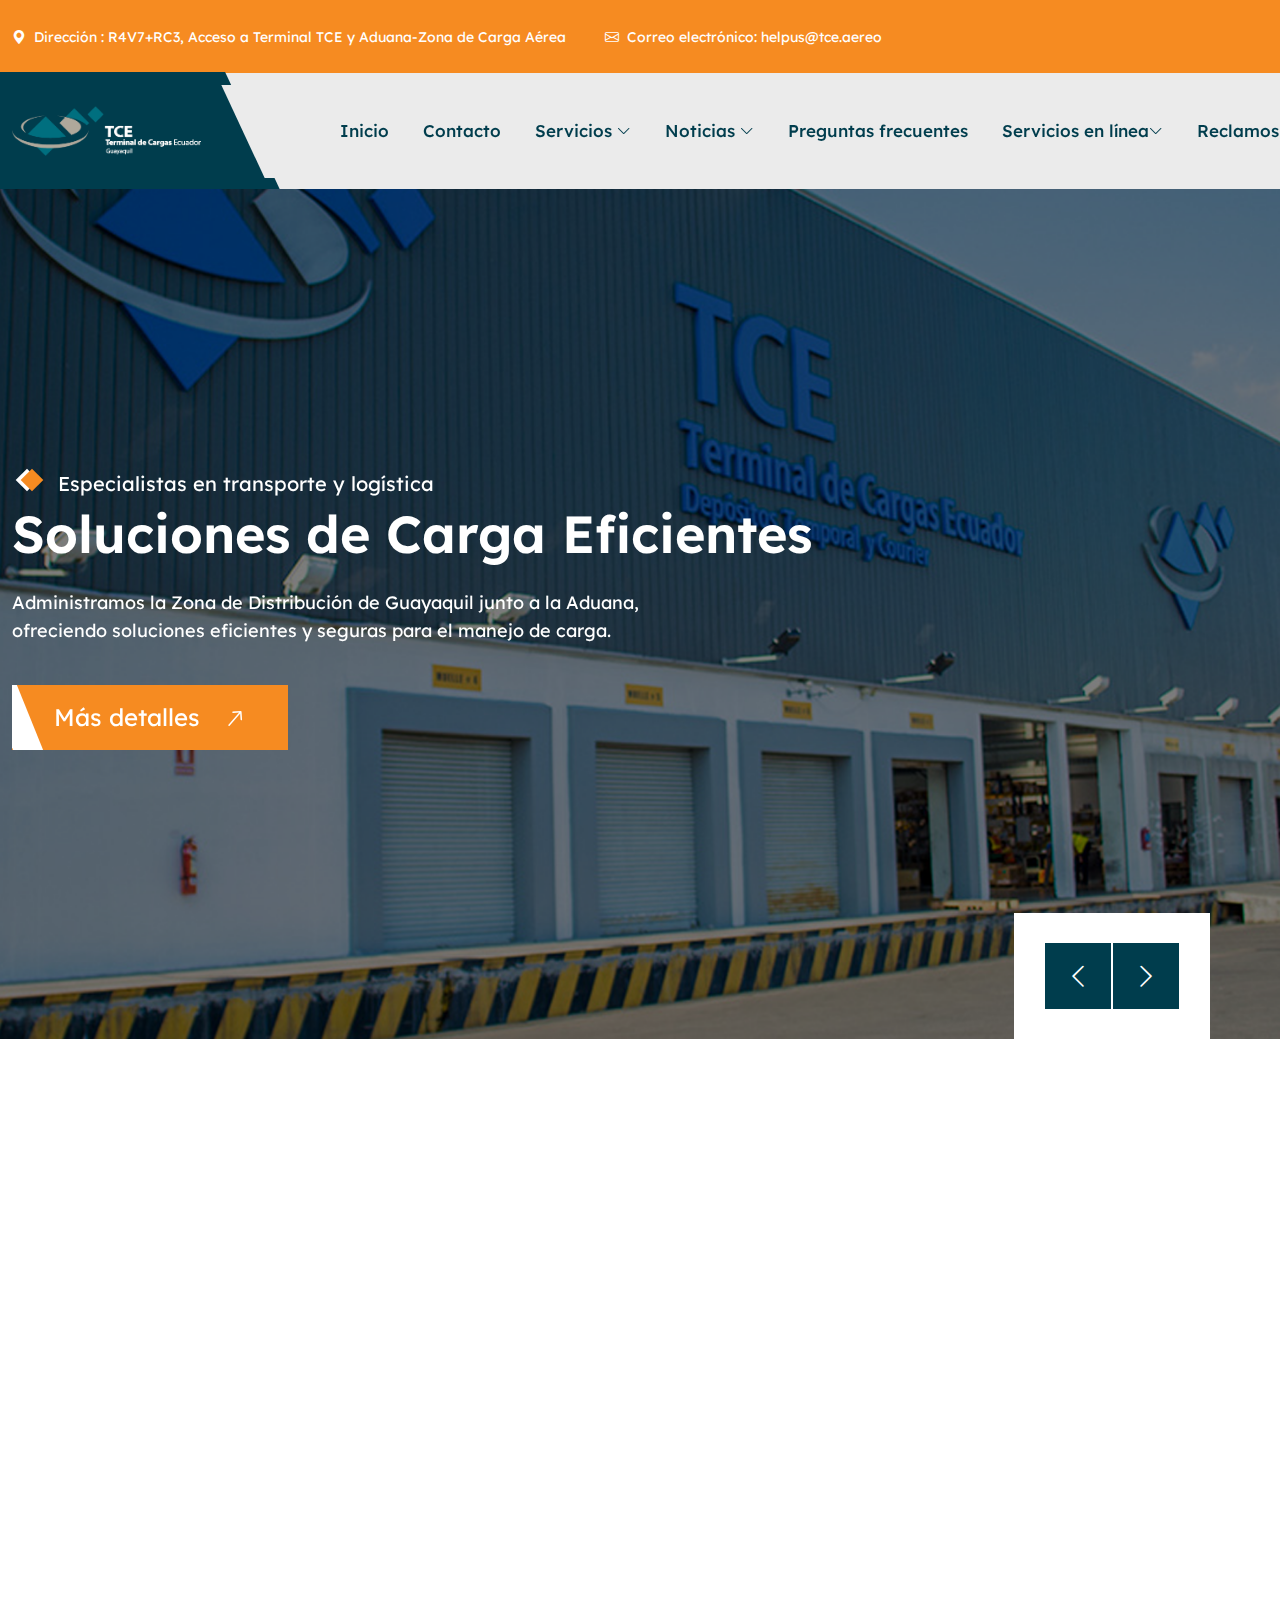
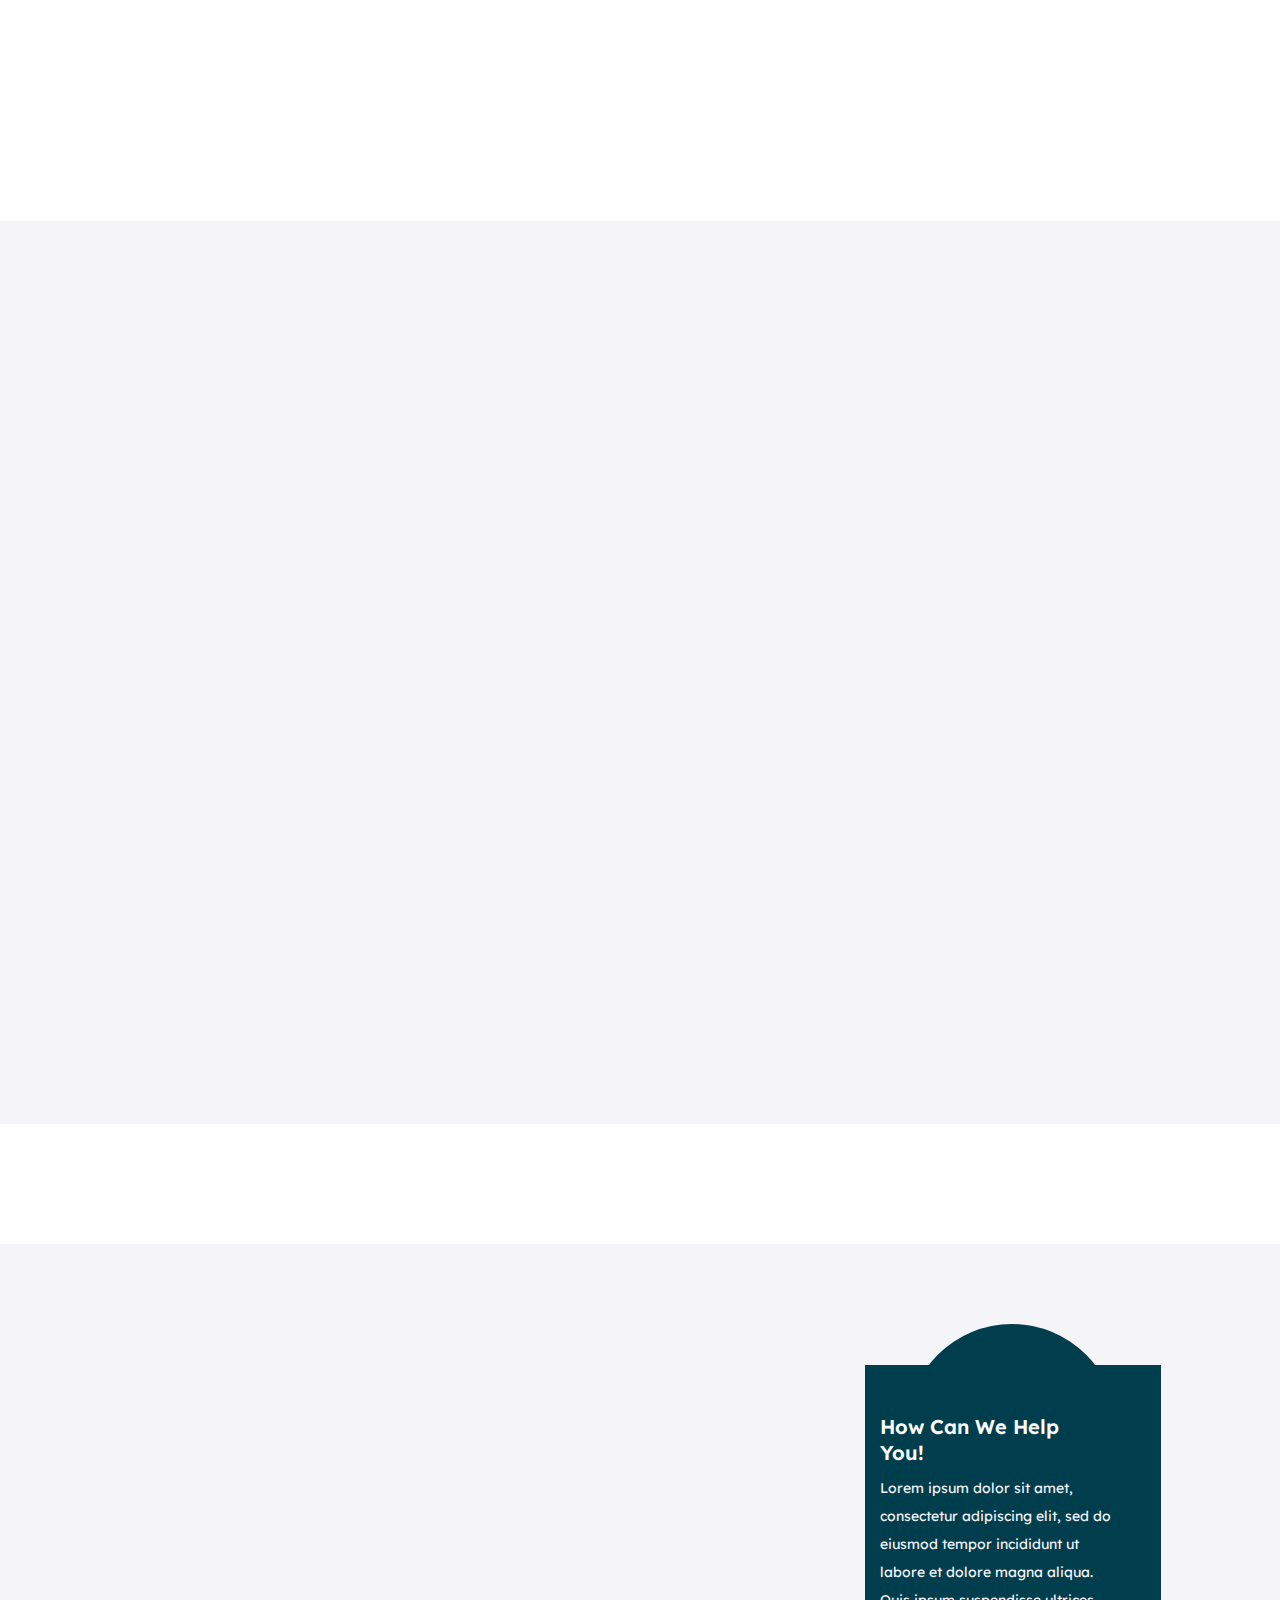
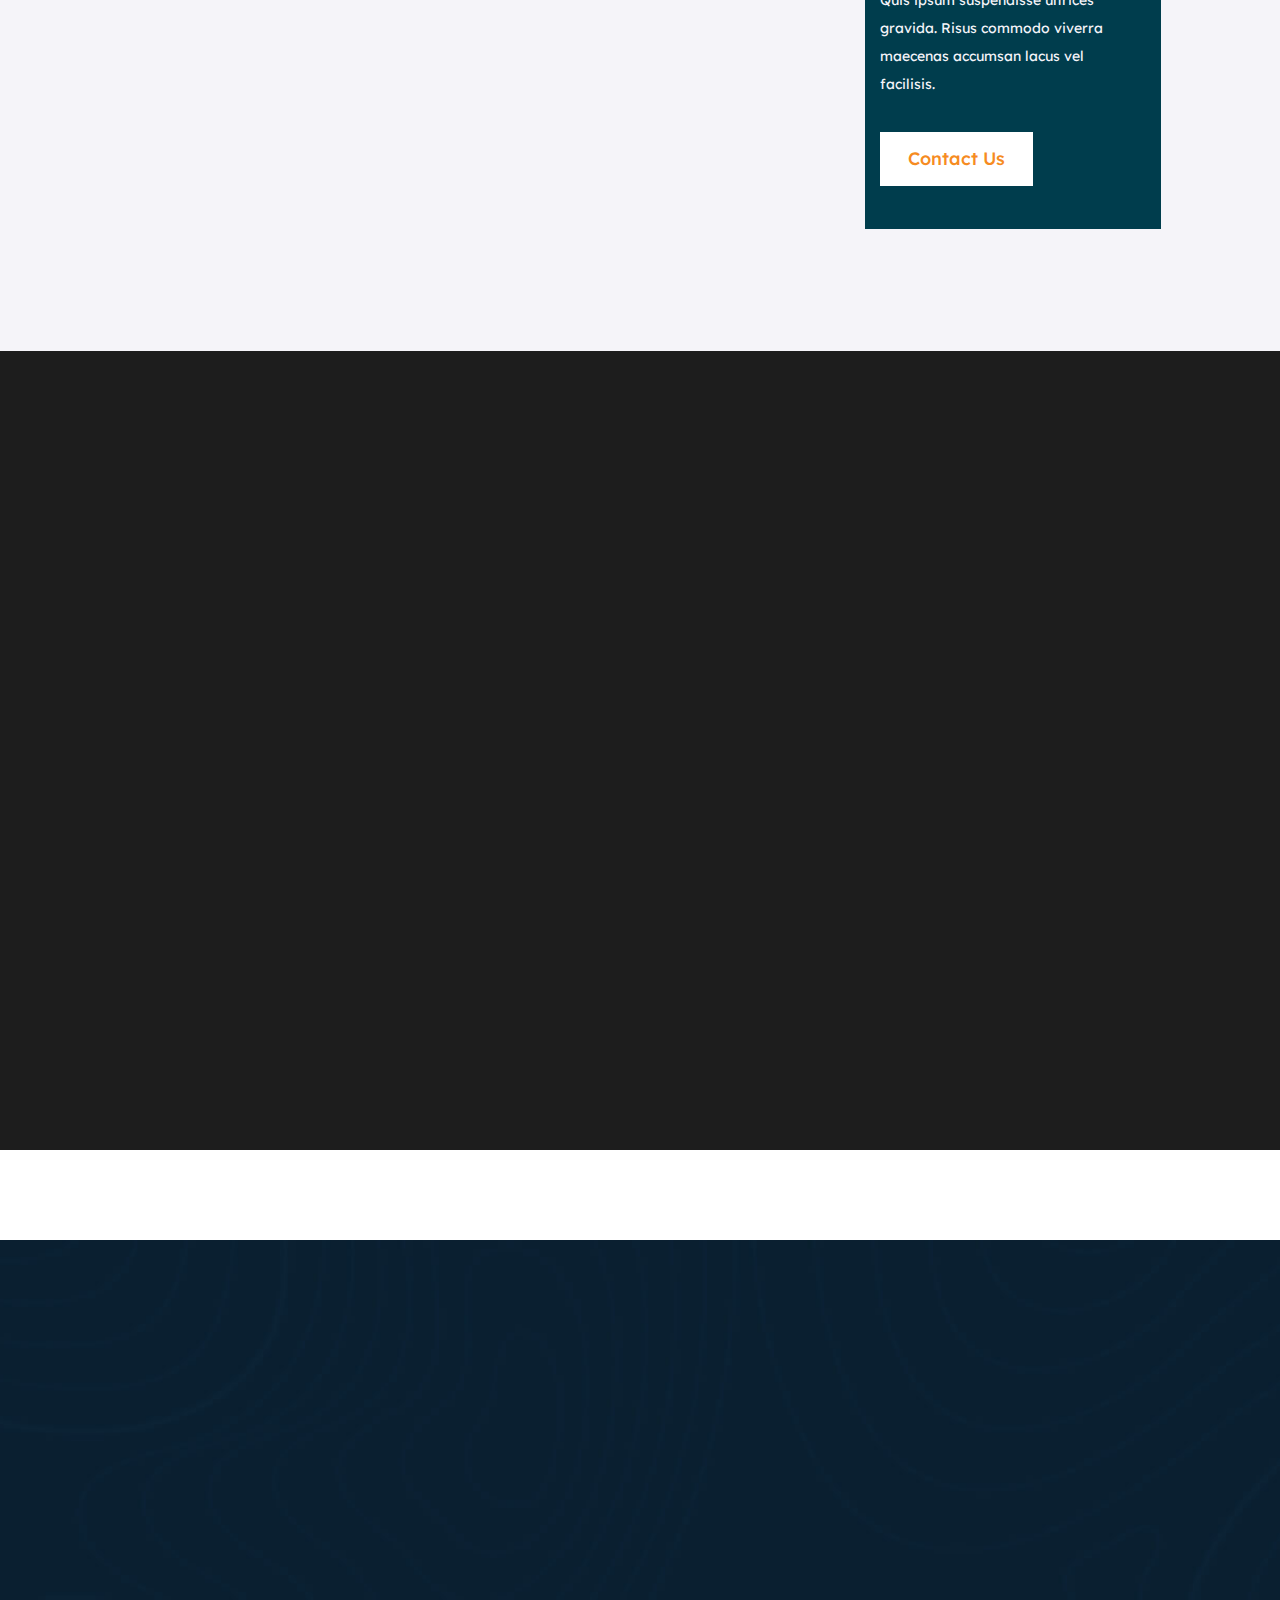
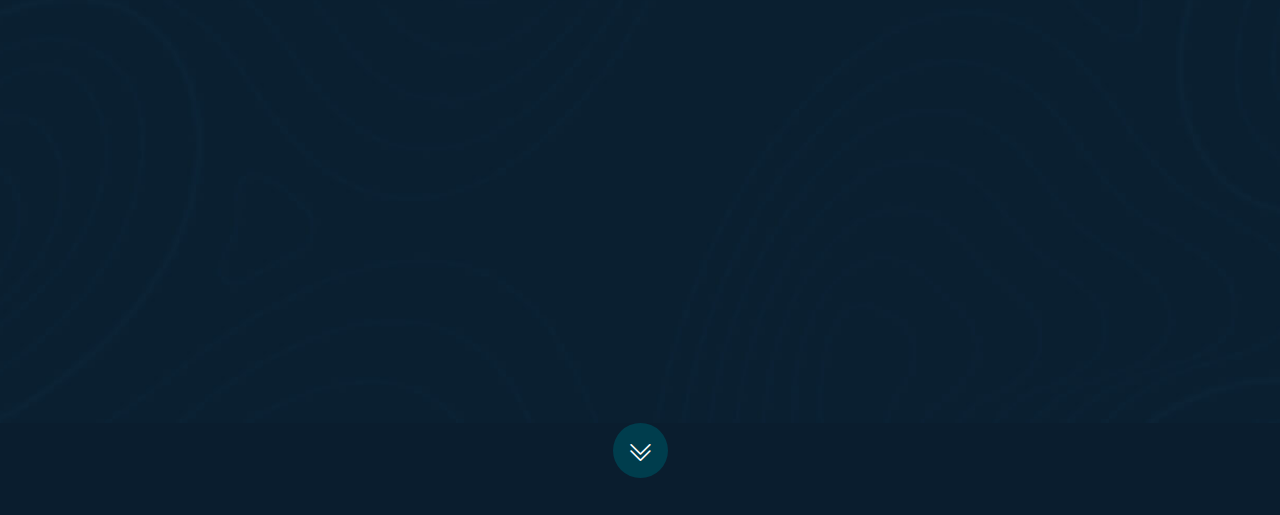
==== commit f26ca879: "logo de footeer" ====
--- a/index.html
+++ b/index.html
@@ -703,7 +703,7 @@
             <div class="row">
                 <div class="col-lg-3 col-md-6 wow fadeInUpBig">
                     <div class="st__footer__logo">
-                        <a href="#"> <img src="assets/images/logo/ts_logo.png" alt=""> </a>
+                        <a href="#"> <img src="assets/images/logo/Logo TCE BLANCO.png"" alt=""> </a>
                     </div>
                     <div class="st__footer__text">
                         <p>Feugiat a ligula rutrum luctus primis ultrice nteger congue magna at pretium purus a pretium
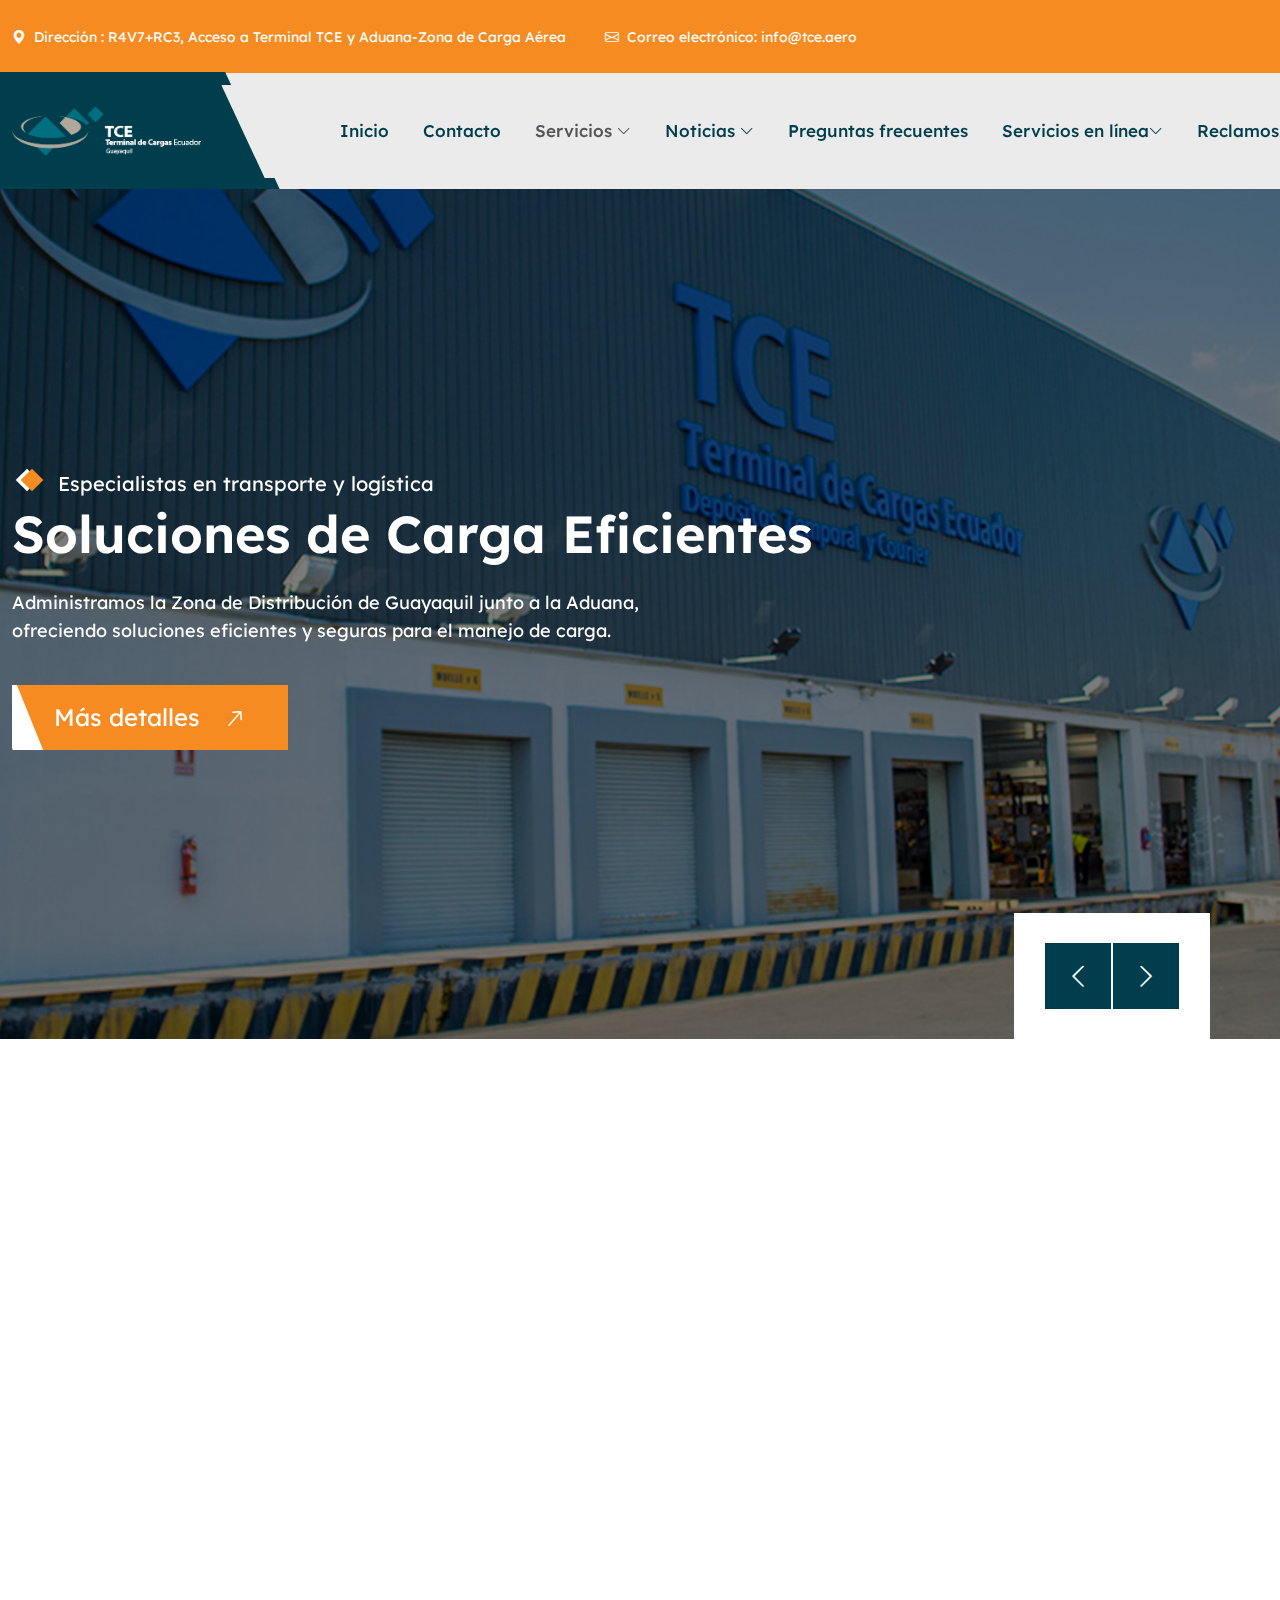
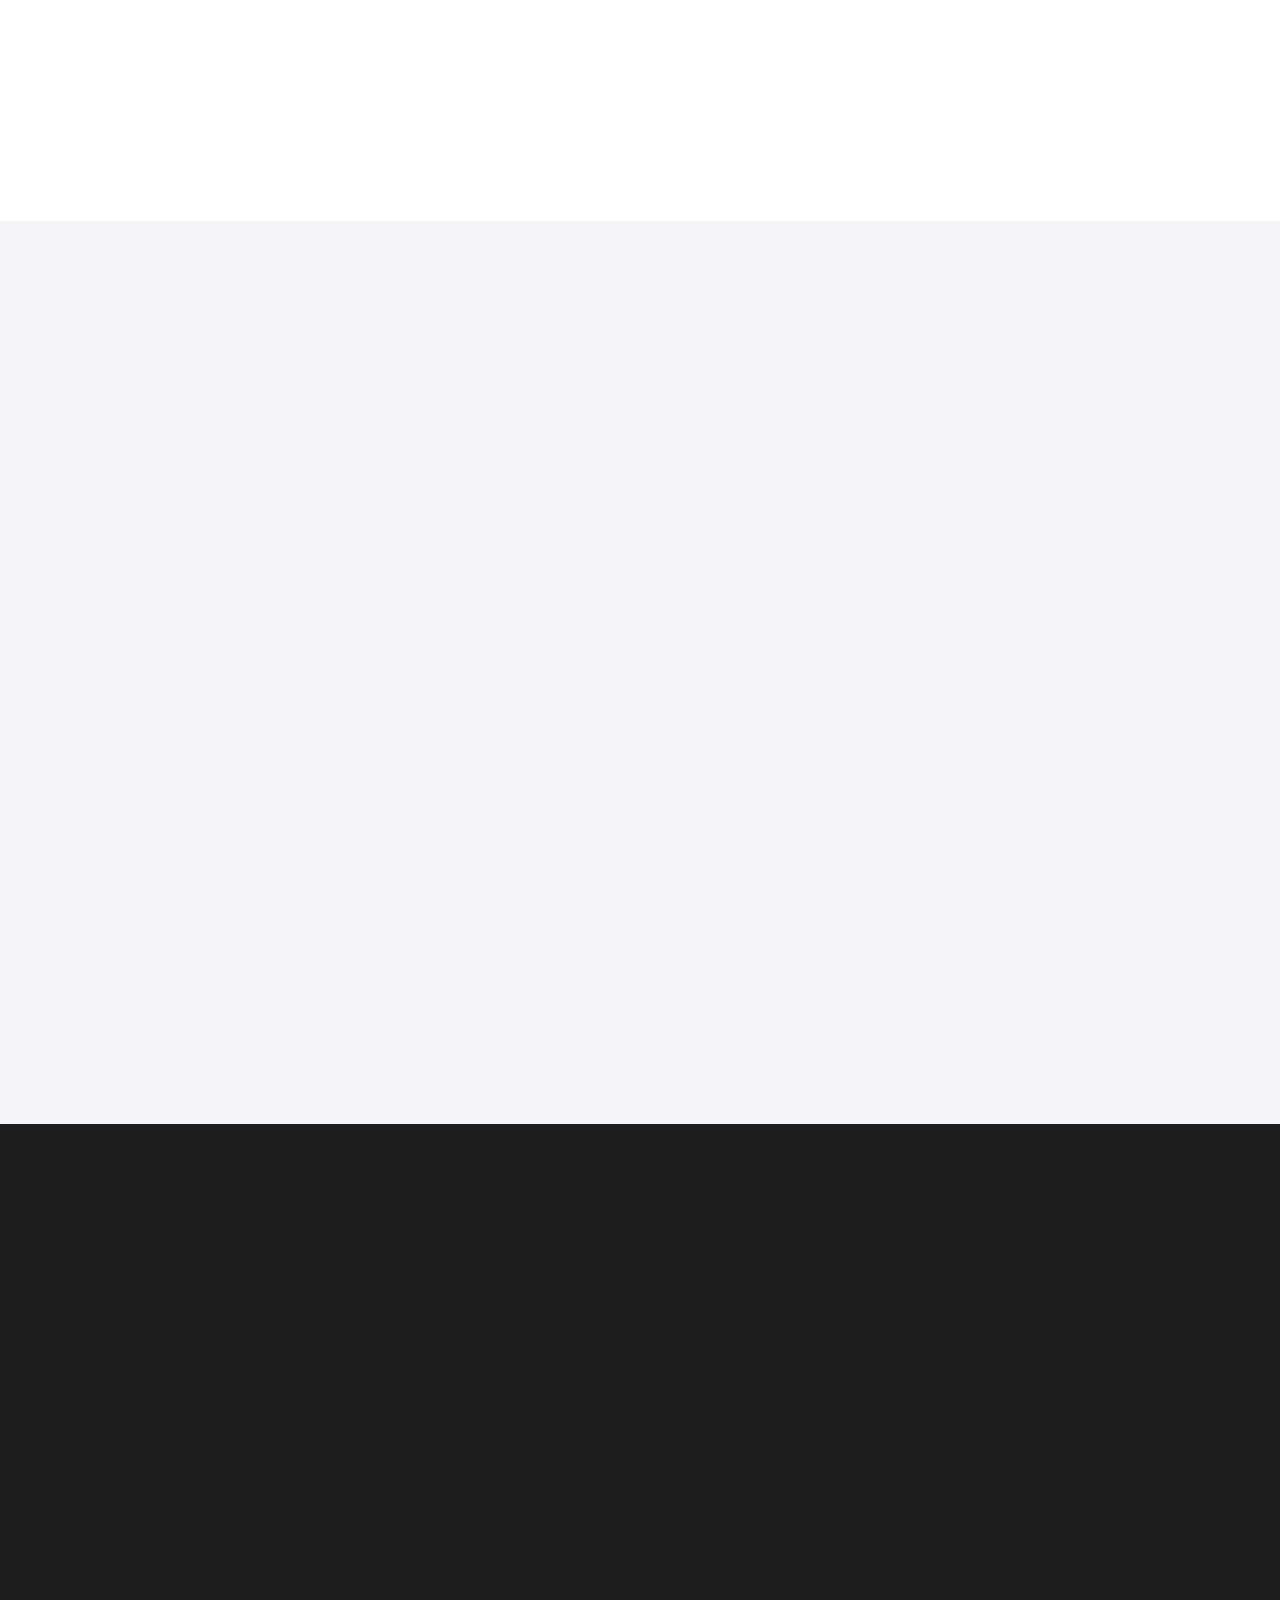
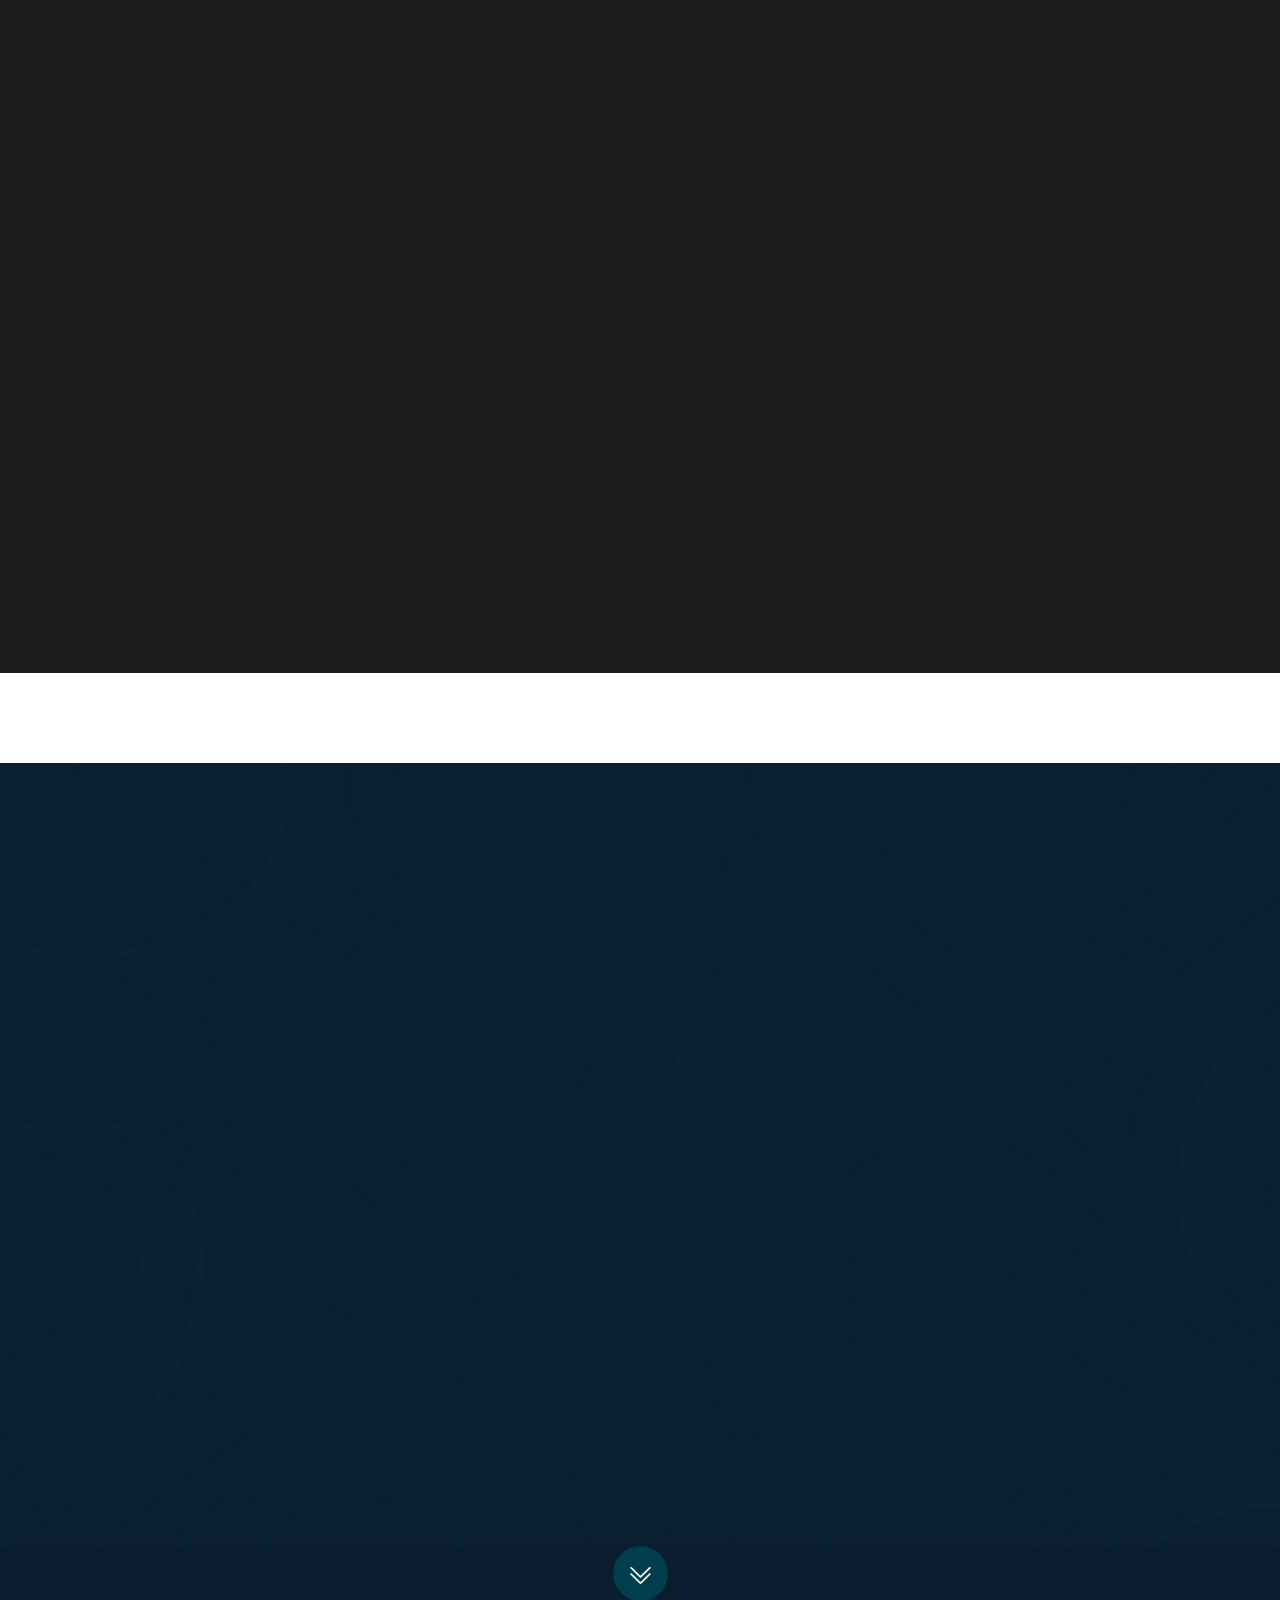
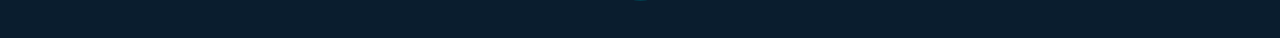
==== commit 0604be67: "Add files via upload" ====
--- a/index.html
+++ b/index.html
@@ -1,822 +1,753 @@
-<!DOCTYPE HTML>
-<html lang="en-US">
-
-<head>
-    <meta charset="UTF-8">
-    <meta http-equiv="x-ua-compatible" content="ie=edge">
-    <title> Logistcwr - Home Two </title>
-    <meta name="description" content="">
-    <meta name="viewport" content="width=device-width, initial-scale=1">
-
-    <!-- Favicon -->
-    <link rel="icon" sizes="56x56" href="assets/images/logo/fav-icon.png">
-    <!-- bootstrap CSS -->
-    <link rel="stylesheet" href="assets/css/bootstrap.min.css">
-    <!-- carousel CSS -->
-    <link rel="stylesheet" href="assets/css/owl.carousel.min.css">
-    <!-- Animate Css -->
-    <link rel="stylesheet" href="assets/css/animate.css">
-    <!-- Nice Select CSS -->
-    <link rel="stylesheet" href="assets/css/nice-select.css">
-    <!-- Mobile Menu CSS -->
-    <link rel="stylesheet" href="assets/css/meanmenu.min.css">
-    <!-- theme-default CSS -->
-    <link rel="stylesheet" href="assets/css/template-default.css">
-    <!-- Owl Theme CSS -->
-    <link rel="stylesheet" href="assets/css/owl.theme.default.min.css">
-    <!-- Main Style CSS -->
-    <link rel="stylesheet" href="assets/css/style.css">
-    <!-- Commom Style CSS -->
-    <link rel="stylesheet" href="assets/css/common.css">
-    <!-- venobox CSS -->
-    <link rel="stylesheet" href="venobox/venobox.css">
-    <!-- responsive CSS -->
-    <link rel="stylesheet" href="assets/css/responsive.css">
-    <!-- bootstrap icons -->
-    <link rel="stylesheet" href="https://cdn.jsdelivr.net/npm/bootstrap-icons@1.11.3/font/bootstrap-icons.min.css">
-    <!-- modernizr js -->
-    <script src="assets/js/vendor/modernizr-3.5.0.min.js"></script>
-
-</head>
-
-<body>
-
-    <!-- pre loader area start -->
-    <div id="loading">
-        <div id="loading-center">
-            <div id="loading-center-absolute">
-                <!-- loading content here -->
-                <div class="preloader__content text-center">
-                    <div class="preloader__logo">
-                        <img src="assets/images/logo/Logo TCE BLANCO.png" alt="">
-                    </div>
-                    <div id="st-loading-bar" class="preloader__bar">
-                        <div id="st-loading-line" class="preloader__bar-inner"></div>
-                    </div>
-                </div>
-            </div>
-        </div>
-    </div>
-    <!-- pre loader area end -->
-
-    <!-- Header Top Area -->
-    <div class="st-header-top-area">
-        <div class="container container-large">
-            <div class="row">
-                <div class="col-lg-9">
-                    <div class="st-header-top-info">
-                        <ul>
-                            <li><a href="#"><i class="bi bi-geo-alt-fill"></i> Dirección : R4V7+RC3, Acceso a Terminal
-                                    TCE y Aduana-Zona de Carga Aérea</a></li>
-                            <li><a href="#"> <i class="bi bi-envelope"></i> Correo electrónico: helpus@tce.aereo </a>
-                            </li>
-                            <!-- <li><a href="#"> <i class="bi bi-clock"></i> Atención: 24/7 </a></li> -->
-                        </ul>
-                    </div>
-                </div>
-
-                <!-- <div class="col-lg-3">
-                    <div class="st-header-top-social">
-                        <span>Siguenos:</span>
-                        <ul>
-                            <li><a href="https://www.facebook.com/TerminalDeCargasEcuador/?locale=es_LA"> <i
-                                        class="bi bi-facebook"></i> </a></li>
-                            <li><a href="#"> <i class="bi bi-twitter"></i> </a></li>
-                            <li><a href="#"> <i class="bi bi-linkedin"></i> </a></li>
-                            <li><a href="#"> <i class="bi bi-instagram"></i> </a></li>
-                        </ul>
-                    </div>
-                </div> -->
-            </div>
-        </div>
-    </div>
-    <!-- Offcanvas area start -->
-    <div class="st__offcanvas__area">
-        <div class="offcanvas__wrapper">
-            <div class="offcanvas__content">
-                <div class="offcanvas__top d-flex justify-content-between align-items-center">
-                    <div class="offcanvas__logo">
-                        <a href="index.html">
-                            <img src="assets/images/logo/Logo TCE BLANCO.png" alt="logo not found">
-                        </a>
-                    </div>
-                    <div class="offcanvas__close">
-                        <button class="offcanvas-close-icon animation--flip">
-                            <span class="offcanvas-m-lines">
-                                <span class="offcanvas-m-line line--1"></span><span
-                                    class="offcanvas-m-line line--2"></span><span
-                                    class="offcanvas-m-line line--3"></span>
-                            </span>
-                        </button>
-                    </div>
-                </div>
-                <div class="mobile-menu fix"></div>
-                <div class="offcanvas__social">
-                    <h4 class="offcanvas__title mb-20">Subscribe & Follow</h4>
-                    <ul class="header-top-socail-menu d-flex">
-                        <li><a href="https://www.facebook.com/TerminalDeCargasEcuador/?locale=es_LA"><i
-                                    class="bi bi-facebook"></i></a></li>
-                        <li><a href="https://twitter.com/"><i class="bi bi-twitter"></i></a></li>
-                        <li><a href="https://www.pinterest.com/"><i class="bi bi-pinterest"></i></a></li>
-                        <li><a href="https://vimeo.com/"><i class="bi bi-vimeo"></i></a></li>
-                    </ul>
-                </div>
-            </div>
-        </div>
-    </div>
-    <div class="offcanvas__overlay"></div>
-    <!-- Header Area -->
-    <header>
-        <div class="st-header-menu-area style2">
-            <div class="header-sticky">
-                <div class="st__logo__overlay"></div>
-                <div class="container container-large">
-                    <div class="row align-items-center">
-                        <div class="col-lg-2 col-md-6 col-sm-2">
-                            <div class="st-header-logo">
-                                <a href="index.html"><img src="assets/images/logo/Logo TCE BLANCO.png"
-                                        alt="logo not found"></a>
-                            </div>
-                        </div>
-                        <div class="col-lg-10 col-md-6 col-sm-10">
-                            <div class="st__menu__wrap">
-                                <div class="st__main__menu">
-                                    <nav class="main__menu" id="mobile-menu">
-                                        <ul>
-                                            <li><a href="index.html"> Inicio </a>
-                                            </li>
-                                            <li><a href="contact-us.html"> Contacto </a>
-                                            </li>
-                                            <li><a href="service.html"> Servicios <i class="bi bi-chevron-down"></i>
-                                                </a>
-                                                <ul class="sub__menu">
-                                                    <li><a href="depositoTemporal.html">Deposito Temporal</a></li>
-                                                    <li><a href="aduaneroPublico.html">Depósito Aduanero Público</a>
-                                                    </li>
-                                                    <li><a href="bodegaSimple.html">Bodega Simple</a></li>
-                                                    <li><a href="servicioTransporte.html">Servicio de Transporte</a>
-                                                    </li>
-                                                </ul>
-                                            </li>
-                                            <li><a href="noticias.html"> Noticias <i
-                                                        class="bi bi-chevron-down"></i> </a>
-                                                <!-- <ul class="sub__menu">
-                                                    <li><a href="blog-standard.html">Blog Standard</a></li>
-                                                    <li><a href="blog-standard-dark.html">Blog Standard Dark</a></li>
-                                                    <li><a href="blog-details.html">Blog Details</a></li>
-                                                </ul> -->
-                                            </li>
-                                            <li><a href="faq.html"> Preguntas frecuentes
-                                                </a>
-                                            </li>
-                                            <li><a href="faq.html"> Servicios en línea<i
-                                                class="bi bi-chevron-down"></i> </a>
-                                                <ul class="sub__menu">
-                                                    <li><a href="cotizador.html">Cotizador</a></li>
-                                                    <li><a target="_blank" href="https://nissiware-tms-0089c9b5ec02.herokuapp.com/login">Portal de Servicios</a></li>
-                                                </ul>
-                                            </li>
-                                            <li><a href="faq.html">Reclamos
-                                                </a>
-                                            </li>
-                                        </ul>
-                                    </nav>
-                                </div>
-                                <!-- <div class="st__header__right">
-                                    <div class="st-contact-meta">
-                                        <div class="st__contact__meta__inner">
-                                            <div class="st-contact-icon">
-                                                <a href="tel:+562015550124"> <i class="bi bi-telephone"></i> </a>
-                                            </div>
-                                            <div class="st-contact-content">
-                                                <span>Emergencia</span>
-                                                +593 975 524 236
-                                            </div>
-                                        </div>
-                                    </div> -->
-                                <div class="st__header__hamburger">
-                                    <div class="sidebar__toggle">
-                                        <a class="bar-icon" href="javascript:void(0)">
-                                            <span></span>
-                                            <span></span>
-                                            <span></span>
-                                        </a>
-                                    </div>
-                                </div>
-                            </div>
-                        </div>
-                    </div>
-                </div>
-            </div>
-        </div>
-        </div>
-    </header>
-    <!-- ST Slider Area -->
-    <div class="st__slider__carousel owl-carousel slider__style2">
-        <div class="st-slider-area d-flex align-items-center">
-            <div class="slider__bg"
-                style="background-image: url(assets/images/slider/slider-1.png);background-position: center center;background-size: cover;background-repeat: no-repeat;">
-            </div>
-            <div class="container">
-                <div class="row">
-                    <div class="col-lg-12">
-                        <div class="slider-content">
-                            <h5>Especialistas en transporte y logística</h5>
-                            <h1>Soluciones de Carga Eficientes</h1>
-                            <p>Administramos la Zona de Distribución de Guayaquil junto a la Aduana,
-                                ofreciendo soluciones eficientes y seguras para el manejo de carga.
-                            </p>
-                            <a class="st__btn mt-40" href="service-details.html"> Más detalles <i
-                                    class="bi bi-arrow-right"></i> </a>
-                        </div>
-                    </div>
-                </div>
-            </div>
-        </div>
-        <div class="st-slider-area d-flex align-items-center">
-            <div class="slider__bg"
-                style="background-image: url(assets/images/slider/slider-2.png);background-position: center center;background-size: cover;background-repeat: no-repeat;">
-            </div>
-            <div class="container">
-                <div class="row">
-                    <div class="col-lg-12">
-                        <div class="slider-content">
-                            <h5>Innovación en Servicios Logísticos</h5>
-                            <h1>Infraestructura Aeroportuaria Moderna</h1>
-                            <p>El puerto más importante de Ecuador, equipado con modernas instalaciones
-                                para la carga y descarga de contenedores. Ofrecemos despachos 24/7 y
-                                reportes fotográficos al arribo de sus cargas sin ningún costo adicional.</p>
-                            <a class="st__btn mt-40" href="service-details.html"> Más detalles <i
-                                    class="bi bi-arrow-right"></i> </a>
-                        </div>
-                    </div>
-                </div>
-            </div>
-        </div>
-    </div>
-    <!-- ST About Area -->
-    <div class="st-about-area style2 pt-100 pb-100">
-        <div class="container">
-            <div class="row align-items-center">
-                <div class="col-lg-6">
-                    <div class="st__about__thumb wow fadeInUp">
-                        <img src="assets/images/about/istockphoto-1581299863-1024x1024-transformed.jpeg" alt="">
-                    </div>
-                </div>
-                <div class="col-lg-6">
-                    <div class="st__about__wrap">
-                        <div class="st__section__title wow fadeInUp">
-                            <h5> Nuestra Compañia </h5>
-                            <h1>Líderes en servicios logísticos en el Ecuador</h1>
-                            <p>Especialista en la manipulación, traslado y almacenamiento temporal de todo tipo
-                                de productos y materiales en terminales aeroportuarios, priorizando la calidad, el medio
-                                ambiente
-                                y la seguridad </p>
-                        </div>
-                        <div class="st__about__content wow fadeInUp">
-                            <div class="st__about__list__box mt-35">
-                                <div class="row">
-                                    <div class="col-md-6">
-                                        <ul class="about__list">
-                                            <li>Altos estándares de seguridad</li>
-                                            <li>Personal capacitado</li>
-                                        </ul>
-                                    </div>
-                                    <div class="col-md-6">
-                                        <ul class="about__list">
-                                            <li>Cumplimiento de requisitos legales</li>
-                                            <li>Mejora continua</li>
-                                        </ul>
-                                    </div>
-                                </div>
-                            </div>
-                            <div class="st__about__right">
-                                <div class="st__about__video__box">
-                                    <a class="video-vemo-icon st__about__video venobox vbox-item" data-vbtype="youtube"
-                                        data-autoplay="true" href="https://www.youtube.com/watch?v=N7L5wlPxZ1o">
-                                        <i class="bi bi-play"></i>
-                                    </a>
-                                    <span>Ver video</span>
-                                </div>
-                                <div class="st__about__btn">
-                                    <a class="st__btn2" href="service-details.html"> Más Detalles <i
-                                            class="bi bi-arrow-right"></i> </a>
-                                </div>
-                            </div>
-                        </div>
-                    </div>
-                </div>
-            </div>
-        </div>
-    </div>
-    <!-- ST Service Area -->
-    <div class="st-service-area style2 pt-100">
-        <div class="container">
-            <div class="row">
-                <div class="col-lg-12">
-                    <div class="st__section__title style2 mb-50 text-center wow fadeInUp">
-                        <h5> Servicios que ofrecemos</h5>
-                        <span class="circle"></span>
-                        <h1>Servicio que ofrecemos</h1>
-                    </div>
-                </div>
-                <div class="col-lg-4 col-md-6">
-                    <div class="st__service__box__two wow fadeInUp p-relative">
-                        <div class="st__service__thumb__two">
-                            <img src="assets/images/service/service4.png" alt="">
-                        </div>
-                        <div class="st__service__content">
-                            <div class="st__service__icon__two">
-                                <img src="assets/images/service/icon4.png" alt="">
-                            </div>
-                            <h2> <a href="service-details.html"> Depósito Temporal </a> </h2>
-                            <p>Recepción y almacenaje de importaciones aéreas con reportes fotográficos al arribo, sin
-                                costos adicionales por acarreo. </p>
-                            <div class="st__service__btn">
-                                <a href="service-details.html"> <i class="bi bi-arrow-right"></i> </a>
-                            </div>
-                        </div>
-                    </div>
-                </div>
-                <div class="col-lg-4 col-md-6">
-                    <div class="st__service__box__two wow fadeInUp p-relative">
-                        <div class="st__service__thumb__two">
-                            <img src="assets/images/service/service5.png" alt="">
-                        </div>
-                        <div class="st__service__content">
-                            <div class="st__service__icon__two">
-                                <img src="assets/images/service/icon5.png" alt="">
-                            </div>
-                            <h2> <a href="service-details.html"> Depósito Aduanero Público </a> </h2>
-                            <p>Más de 10,000 m² de espacio para almacenaje en Régimen 70, con despacho en horario no
-                                habitual. </p>
-                            <div class="st__service__btn">
-                                <a href="service-details.html"> <i class="bi bi-arrow-right"></i> </a>
-                            </div>
-                        </div>
-                    </div>
-                </div>
-                <div class="col-lg-4 col-md-6">
-                    <div class="st__service__box__two wow fadeInUp p-relative">
-                        <div class="st__service__thumb__two">
-                            <img src="assets/images/service/service6.png" alt="">
-                        </div>
-                        <div class="st__service__content">
-                            <div class="st__service__icon__two">
-                                <img src="assets/images/service/icon6.png" alt="">
-                            </div>
-                            <h2> <a href="service-details.html"> Bodega Simple </a> </h2>
-                            <p>Almacenaje simple para carga nacionalizada con seguridad CCTV 24/7 y servicios
-                                adicionales como packing, picking y etiquetado. </p>
-                            <div class="st__service__btn">
-                                <a href="service-details.html"> <i class="bi bi-arrow-right"></i> </a>
-                            </div>
-                        </div>
-                    </div>
-                </div>
-            </div>
-        </div>
-    </div>
-
-    <!-- ST FAQ Area -->
-    <!-- <div class="st-faq-section pt-100">
-	<div class="container">
-		<div class="row">
-			<div class="col-lg-6">
-				<div class="st__section__title mb-50 style2 wow fadeInUp">
-					<h5> Frequently Asked Questions </h5>
-					<h1>The Fastest And Reliable Courier Solutions</h1>
-				</div>
-				<ul class="my-accordion">
-					<li>
-						<h2> 1. Is it Full Transport & Logistics Company?</h2>
-						<p> The time it takes to repair a roof depends on the extent of the damage. 
-							For minor repairs, it might take an hour or two. For significant repairs, 
-							A or team might be at your home for half a day. </p>
-					</li>					
-					<li>
-						<h2> 2. How to Create my Project in Company?</h2>
-						<p> The time it takes to repair a roof depends on the extent of the damage. 
-							For minor repairs, it might take an hour or two. For significant repairs, 
-							A or team might be at your home for half a day. </p>
-					</li>					
-					<li>
-						<h2> 3. How to Work in Process of Transport Company?</h2>
-						<p> The time it takes to repair a roof depends on the extent of the damage. 
-							For minor repairs, it might take an hour or two. For significant repairs, 
-							A or team might be at your home for half a day. </p>
-					</li>					
-					<li>
-						<h2> 4. What warranties do I have for installation? </h2>
-						<p> The time it takes to repair a roof depends on the extent of the damage. 
-							For minor repairs, it might take an hour or two. For significant repairs, 
-							A or team might be at your home for half a day. </p>
-					</li>
-				</ul>
-			</div>
-			<div class="col-lg-6">
-				<div class="faq__thumb">
-					<img src="assets/images/faq/faq.jpg" alt="">
-				</div>
-			</div>
-		</div>
-	</div>
-</div> -->
-    <!-- ST Appointment Area -->
-    <div class="st-book-appointment-area pt-100 p-relative">
-        <div class="book__container container">
-            <div class="row align-items-center">
-                <div class="col-lg-8">
-                    <div class="st__contact__inner">
-                        <div class="st__contact__position">
-                            <div class="st__section__title style2 mb-50 wow fadeInUp">
-                                <h5> Booking Appointment </h5>
-                                <h1>Book Transport & Logistics</h1>
-                            </div>
-                            <form action="https://formspree.io/f/maygbqwa" method="post">
-                                <div class="row">
-                                    <div class="col-lg-6 wow fadeInUp">
-                                        <div class="st__form__box p-relative">
-                                            <input type="text" name="name" placeholder="Full Name*">
-                                            <i class="bi bi-person-fill"></i>
-                                        </div>
-                                    </div>
-                                    <div class="col-lg-6 wow fadeInUp">
-                                        <div class="st__form__box p-relative">
-                                            <input type="email" name="email" placeholder="Email Here*">
-                                            <i class="bi bi-envelope-open"></i>
-                                        </div>
-                                    </div>
-                                    <div class="col-lg-6 wow fadeInUp">
-                                        <div class="st__form__box p-relative">
-                                            <input type="text" name="text" placeholder="Weight. Kg*">
-                                            <i class="bi bi-bag"></i>
-                                        </div>
-                                    </div>
-                                    <div class="col-lg-6 wow fadeInUp">
-                                        <div class="st__form__box p-relative">
-                                            <input type="text" name="text" placeholder="Distance. km*">
-                                            <i class="bi bi-geo-alt-fill"></i>
-                                        </div>
-                                    </div>
-                                    <div class="col-lg-12 wow fadeInUp">
-                                        <div class="st__form__box p-relative">
-                                            <select>
-                                                <option value="1">Select Freight</option>
-                                                <option value="2">Air Freight</option>
-                                                <option value="3">Sea Freight</option>
-                                                <option value="4">Road Freight</option>
-                                            </select>
-                                        </div>
-                                    </div>
-                                    <div class="col-lg-12 wow fadeInUp mt-50">
-                                        <div class="st__form__box">
-                                            <button class="st__btn" type="submit"> Request Quote <i
-                                                    class="bi bi-arrow-right"></i> </button>
-                                        </div>
-                                    </div>
-                                </div>
-                            </form>
-                        </div>
-                    </div>
-                </div>
-                <div class="col-lg-3">
-                    <div class="st__book__info">
-                        <h4>How Can We Help <br> You!</h4>
-                        <p>Lorem ipsum dolor sit amet, consectetur adipiscing elit, sed do eiusmod tempor incididunt ut
-                            labore et dolore magna aliqua. Quis ipsum suspendisse ultrices gravida. Risus commodo
-                            viverra maecenas accumsan lacus vel facilisis. </p>
-                        <a href="#"> Contact Us </a>
-                    </div>
-                </div>
-            </div>
-        </div>
-    </div>
-    <!-- ST Testimonial Area -->
-    <div class="st-testimonial-area style2 pt-100 pb-100">
-        <div class="container">
-            <div class="row">
-                <div class="col-lg-12">
-                    <div class="st__section__title mb-50 text-center wow fadeInUp">
-                        <h5 class="text-white"> Nuestros clientes </h5>
-                        <span class="circle"></span>
-                        <h1 class="text-white">Stories From Our Users</h1>
-                    </div>
-                </div>
-                <div class="col-lg-4 col-md-6">
-                    <div class="st__testimonial__box wow fadeInUp p-relative">
-                        <div class="st__testi__inner d-flex align-items-center">
-                            <div class="st__testi__thumb">
-                                <img src="assets/images/testimonial/t1.png" alt="">
-                            </div>
-                            <div class="st__testi__content">
-                                <h2>Sahinur Islam</h2>
-                                <span>Dramatically enhance</span>
-                            </div>
-                        </div>
-                        <div class="st__testi__desc">
-                            <p>Lorem ipsum dolor sit amet, consectetur adipiscing elit, sed do eiusmod tempor incididunt
-                                ut labore et dolore magna aliqua. Quis ipsum suspendisse</p>
-                        </div>
-                        <div class="st__testi_quote">
-                            <i class="bi bi-quote"></i>
-                        </div>
-                    </div>
-                </div>
-                <div class="col-lg-4 col-md-6">
-                    <div class="st__testimonial__box wow fadeInUp p-relative">
-                        <div class="st__testi__inner d-flex align-items-center">
-                            <div class="st__testi__thumb">
-                                <img src="assets/images/testimonial/t2.png" alt="">
-                            </div>
-                            <div class="st__testi__content">
-                                <h2>Madriya Merin</h2>
-                                <span>Dramatically enhance</span>
-                            </div>
-                        </div>
-                        <div class="st__testi__desc">
-                            <p>Lorem ipsum dolor sit amet, consectetur adipiscing elit, sed do eiusmod tempor incididunt
-                                ut labore et dolore magna aliqua. Quis ipsum suspendisse</p>
-                        </div>
-                        <div class="st__testi_quote">
-                            <i class="bi bi-quote"></i>
-                        </div>
-                    </div>
-                </div>
-                <div class="col-lg-4 col-md-6">
-                    <div class="st__testimonial__box wow fadeInUp p-relative">
-                        <div class="st__testi__inner d-flex align-items-center">
-                            <div class="st__testi__thumb">
-                                <img src="assets/images/testimonial/t3.png" alt="">
-                            </div>
-                            <div class="st__testi__content">
-                                <h2>Darrell Steward</h2>
-                                <span>Dramatically enhance</span>
-                            </div>
-                        </div>
-                        <div class="st__testi__desc">
-                            <p>Lorem ipsum dolor sit amet, consectetur adipiscing elit, sed do eiusmod tempor incididunt
-                                ut labore et dolore magna aliqua. Quis ipsum suspendisse</p>
-                        </div>
-                        <div class="st__testi_quote">
-                            <i class="bi bi-quote"></i>
-                        </div>
-                    </div>
-                </div>
-            </div>
-        </div>
-    </div>
-    <!-- ST Blog Area -->
-    <!-- <div class="st-blog-area style2 pt-100 pb-100">
-        <div class="container">
-            <div class="row">
-                <div class="col-lg-12">
-                    <div class="st__section__title style2 mb-50 text-center wow fadeInUp">
-                        <h5> Our News from Blog </h5>
-                        <span class="circle"></span>
-                        <h1>The latest News & Best Blog</h1>
-                    </div>
-                </div>
-            </div>
-            <div class="row">
-                <div class="col-lg-4 col-md-6">
-                    <div class="st__blog__single__box wow fadeInUp">
-                        <div class="st__blog__thumb">
-                            <img src="assets/images/blog/b4.jpg" alt="">
-                            <div class="st__blog__date">
-                                <span>12 <br> March </span>
-                            </div>
-                        </div>
-                        <div class="st__blog__content">
-                            <div class="st__meta__top">
-                                <div class="st__blog__meta">
-                                    <div class="st__blog__meta__inner d-flex align-items-center">
-                                        <div class="st__meta__thumb">
-                                            <img src="assets/images/blog/meta.png" alt="">
-                                        </div>
-                                        <div class="st__blog__meta__content">
-                                            <span>By Admin</span>
-                                        </div>
-                                    </div>
-                                </div>
-                                <div class="st__blog__cmt">
-                                    <i class="bi bi-chat"></i>
-                                    <span>{6}Comments</span>
-                                </div>
-                            </div>
-                            <h2><a href="blog-details.html"> New Additions to our great Metro trucks. </a></h2>
-                            <a class="st_blog_btn" href="#"> Read More <i class="bi bi-arrow-up-short"></i></a>
-                        </div>
-                    </div>
-                </div>
-                <div class="col-lg-4 col-md-6">
-                    <div class="st__blog__single__box wow fadeInUp">
-                        <div class="st__blog__thumb">
-                            <img src="assets/images/blog/b5.jpg" alt="">
-                            <div class="st__blog__date">
-                                <span>12 <br> March </span>
-                            </div>
-                        </div>
-                        <div class="st__blog__content">
-                            <div class="st__meta__top">
-                                <div class="st__blog__meta">
-                                    <div class="st__blog__meta__inner d-flex align-items-center">
-                                        <div class="st__meta__thumb">
-                                            <img src="assets/images/blog/meta.png" alt="">
-                                        </div>
-                                        <div class="st__blog__meta__content">
-                                            <span>By Admin</span>
-                                        </div>
-                                    </div>
-                                </div>
-                                <div class="st__blog__cmt">
-                                    <i class="bi bi-chat"></i>
-                                    <span>{6}Comments</span>
-                                </div>
-                            </div>
-                            <h2><a href="blog-details.html"> Express delivery is going to slow down in 2024. </a></h2>
-                            <a class="st_blog_btn" href="#"> Read More <i class="bi bi-arrow-up-short"></i></a>
-                        </div>
-                    </div>
-                </div>
-                <div class="col-lg-4 col-md-6">
-                    <div class="st__blog__single__box wow fadeInUp">
-                        <div class="st__blog__thumb">
-                            <img src="assets/images/blog/b6.jpg" alt="">
-                            <div class="st__blog__date">
-                                <span>12 <br> March </span>
-                            </div>
-                        </div>
-                        <div class="st__blog__content">
-                            <div class="st__meta__top">
-                                <div class="st__blog__meta">
-                                    <div class="st__blog__meta__inner d-flex align-items-center">
-                                        <div class="st__meta__thumb">
-                                            <img src="assets/images/blog/meta.png" alt="">
-                                        </div>
-                                        <div class="st__blog__meta__content">
-                                            <span>By Admin</span>
-                                        </div>
-                                    </div>
-                                </div>
-                                <div class="st__blog__cmt">
-                                    <i class="bi bi-chat"></i>
-                                    <span>{6}Comments</span>
-                                </div>
-                            </div>
-                            <h2><a href="blog-details.html"> Varying complexity, provide long-term guarantees </a></h2>
-                            <a class="st_blog_btn" href="#"> Read More <i class="bi bi-arrow-up-short"></i></a>
-                        </div>
-                    </div>
-                </div>
-            </div>
-        </div>
-    </div> -->
-    <!-- ST Subscribe Area -->
-    <div class="st-subscribe-area style2 wow fadeInUp">
-        <div class="container">
-            <div class="row sub__bg2 align-items-center">
-                <div class="col-lg-6">
-                    <div class="st__subscribe__content">
-                        <h2>Join Our Mailing List</h2>
-                        <span>Ut enim ad minim veniam, quis nostruyd</span>
-                        <form action="https://formspree.io/f/maygbqwa" method="post">
-                            <div class="st__subscribe__form">
-                                <input type="email" name="email" placeholder="Type Your Email">
-                                <button type="submit"> Subscribe </button>
-                            </div>
-                        </form>
-                    </div>
-                </div>
-                <div class="col-lg-6">
-                    <div class="st__subscribe__thumb">
-                        <img src="assets/images/call-do-action/call3.png" alt="">
-                    </div>
-                </div>
-            </div>
-        </div>
-    </div>
-    <!-- ST Footer Area -->
-    <div class="st-footer-area style2 pt-120 pb-100"
-        style="background-image: url(assets/images/footer/bg2.jpg);background-position: center center;background-size: cover;background-repeat: no-repeat;">
-        <div class="container">
-            <div class="row">
-                <div class="col-lg-3 col-md-6 wow fadeInUpBig">
-                    <div class="st__footer__logo">
-                        <a href="#"> <img src="assets/images/logo/Logo TCE BLANCO.png"" alt=""> </a>
-                    </div>
-                    <div class="st__footer__text">
-                        <p>Feugiat a ligula rutrum luctus primis ultrice nteger congue magna at pretium purus a pretium
-                            ligula rutrum and luctus</p>
-                    </div>
-                    <div class="st__social__icon">
-                        <h2>Social Info</h2>
-                        <a href="#"> <i class="bi bi-facebook"></i> </a>
-                        <a href="#"> <i class="bi bi-twitter"></i> </a>
-                        <a href="#"> <i class="bi bi-pinterest"></i> </a>
-                        <a href="#"> <i class="bi bi-instagram"></i> </a>
-                    </div>
-                </div>
-                <div class="col-lg-3 col-md-6 wow fadeInUpBig">
-                    <div class="st__footer__title">
-                        <h2> Industry Sectors </h2>
-                    </div>
-                    <div class="st__footer__link">
-                        <a href="#"> Our Team </a>
-                        <a href="#"> How It Works </a>
-                        <a href="#"> Office Create </a>
-                        <a href="#"> Residencial Explore </a>
-                        <a href="#"> Terms & Service </a>
-                    </div>
-                </div>
-                <div class="col-lg-3 col-md-6 wow fadeInUpBig">
-                    <div class="st__footer__title">
-                        <h2> Get In Touch </h2>
-                    </div>
-                    <div class="st__footer__link">
-                        <a href="#"> Valentin, Street Road 24, New York, <br> USA - 67452 </a>
-                        <a href="#"> +02 574 - 328 - 301 </a>
-                        <a href="#"> Blog Classic </a>
-                        <a href="#"> Example@gmail.com </a>
-                    </div>
-                </div>
-                <div class="col-lg-3 col-md-6 wow fadeInUpBig">
-                    <div class="right__all__content">
-                        <div class="st__footer__title">
-                            <h2> Our Projects </h2>
-                        </div>
-                        <div class="st__footer__grid">
-                            <ul>
-                                <li><img src="assets/images/footer/p1.png" alt=""></li>
-                                <li><img src="assets/images/footer/p2.png" alt=""></li>
-                                <li><img src="assets/images/footer/p3.png" alt=""></li>
-                                <li><img src="assets/images/footer/p4.png" alt=""></li>
-                                <li><img src="assets/images/footer/p5.png" alt=""></li>
-                                <li><img src="assets/images/footer/p6.png" alt=""></li>
-                            </ul>
-                        </div>
-                    </div>
-                </div>
-            </div>
-        </div>
-    </div>
-    <!-- Footer Coypright Area -->
-    <div class="st-footer-copyright-area" style="background-color: #0a1d2e;">
-        <div class="container">
-            <div class="row">
-                <div class="col-lg-6 col-md-12 wow fadeInUpBig">
-                    <div class="st__footer__copyright text-left">
-                        <span> © Copyrights 2024 <a href="#"> sTheme-IT </a> All rights reserved. </span>
-                    </div>
-                </div>
-                <div class="col-lg-6 col-md-12 wow fadeInUpBig">
-                    <div class="st__footer__copyright__link text-end">
-                        <ul>
-                            <li><a href="#"> Terms </a></li>
-                            <li><a href="#"> Privacy </a></li>
-                            <li><a href="#"> License </a></li>
-                            <li><a href="#"> Privacy Policy </a></li>
-                        </ul>
-                    </div>
-                </div>
-            </div>
-        </div>
-        <div class="footer__scroll">
-            <a href="#"> <i class="bi bi-chevron-double-down"></i> </a>
-        </div>
-    </div>
-    <!-- Back to top-->
-    <div class="prgoress_scrollup">
-        <svg class="progress-circle svg-content" width="100%" height="100%" viewBox="-1 -1 102 102">
-            <path d="M50,1 a49,49 0 0,1 0,98 a49,49 0 0,1 0,-98" />
-        </svg>
-    </div>
-
-
-
-    <!-- jquery js -->
-    <script src="assets/js/vendor/jquery-3.6.2.min.js"></script>
-    <!-- bootstrap js -->
-    <script src="assets/js/bootstrap.min.js"></script>
-    <!-- Nice Select -->
-    <script src="assets/js/nice-select.js"></script>
-    <!-- carousel js -->
-    <script src="assets/js/owl.carousel.min.js"></script>
-    <!-- counterup js -->
-    <script src="assets/js/jquery.counterup.min.js"></script>
-    <!-- waypoints js -->
-    <script src="assets/js/waypoints.min.js"></script>
-    <!-- Wow Js -->
-    <script src="assets/js/wow.min.js"></script>
-    <!-- Mobile Menu Js -->
-    <script src="assets/js/jquery.meanmenu.js"></script>
-    <!-- venobox js -->
-    <script src="venobox/venobox.js"></script>
-    <!-- venobox min js -->
-    <script src="venobox/venobox.min.js"></script>
-    <!-- theme js -->
-    <script src="assets/js/theme.js"></script>
-
-</body>
-
+<!DOCTYPE HTML>
+<html lang="en-US">
+
+<head>
+    <meta charset="UTF-8">
+    <meta http-equiv="x-ua-compatible" content="ie=edge">
+    <title> Logistcwr - Home Two </title>
+    <meta name="description" content="">
+    <meta name="viewport" content="width=device-width, initial-scale=1">
+
+    <!-- Favicon -->
+    <link rel="icon" sizes="56x56" href="assets/images/logo/fav-icon.png">
+    <!-- bootstrap CSS -->
+    <link rel="stylesheet" href="assets/css/bootstrap.min.css">
+    <!-- carousel CSS -->
+    <link rel="stylesheet" href="assets/css/owl.carousel.min.css">
+    <!-- Animate Css -->
+    <link rel="stylesheet" href="assets/css/animate.css">
+    <!-- Nice Select CSS -->
+    <link rel="stylesheet" href="assets/css/nice-select.css">
+    <!-- Mobile Menu CSS -->
+    <link rel="stylesheet" href="assets/css/meanmenu.min.css">
+    <!-- theme-default CSS -->
+    <link rel="stylesheet" href="assets/css/template-default.css">
+    <!-- Owl Theme CSS -->
+    <link rel="stylesheet" href="assets/css/owl.theme.default.min.css">
+    <!-- Main Style CSS -->
+    <link rel="stylesheet" href="assets/css/style.css">
+    <!-- Commom Style CSS -->
+    <link rel="stylesheet" href="assets/css/common.css">
+    <!-- venobox CSS -->
+    <link rel="stylesheet" href="venobox/venobox.css">
+    <!-- responsive CSS -->
+    <link rel="stylesheet" href="assets/css/responsive.css">
+    <!-- bootstrap icons -->
+    <link rel="stylesheet" href="https://cdn.jsdelivr.net/npm/bootstrap-icons@1.11.3/font/bootstrap-icons.min.css">
+    <!-- modernizr js -->
+    <script src="assets/js/vendor/modernizr-3.5.0.min.js"></script>
+
+</head>
+
+<body>
+
+    <!-- pre loader area start -->
+    <div id="loading">
+        <div id="loading-center">
+            <div id="loading-center-absolute">
+                <!-- loading content here -->
+                <div class="preloader__content text-center">
+                    <div class="preloader__logo">
+                        <img src="assets/images/logo/Logo TCE BLANCO.png" alt="">
+                    </div>
+                    <div id="st-loading-bar" class="preloader__bar">
+                        <div id="st-loading-line" class="preloader__bar-inner"></div>
+                    </div>
+                </div>
+            </div>
+        </div>
+    </div>
+    <!-- pre loader area end -->
+
+    <!-- Header Top Area -->
+    <div class="st-header-top-area">
+        <div class="container container-large">
+            <div class="row">
+                <div class="col-lg-9">
+                    <div class="st-header-top-info">
+                        <ul>
+                            <li><a href="#"><i class="bi bi-geo-alt-fill"></i> Dirección : R4V7+RC3, Acceso a Terminal
+                                    TCE y Aduana-Zona de Carga Aérea</a></li>
+                            <li><a href="#"> <i class="bi bi-envelope"></i> Correo electrónico: info@tce.aero </a>
+                            </li>
+                            <!-- <li><a href="#"> <i class="bi bi-clock"></i> Atención: 24/7 </a></li> -->
+                        </ul>
+                    </div>
+                </div>
+
+                <!-- <div class="col-lg-3">
+                    <div class="st-header-top-social">
+                        <span>Siguenos:</span>
+                        <ul>
+                            <li><a href="https://www.facebook.com/TerminalDeCargasEcuador/?locale=es_LA"> <i
+                                        class="bi bi-facebook"></i> </a></li>
+                            <li><a href="#"> <i class="bi bi-twitter"></i> </a></li>
+                            <li><a href="#"> <i class="bi bi-linkedin"></i> </a></li>
+                            <li><a href="#"> <i class="bi bi-instagram"></i> </a></li>
+                        </ul>
+                    </div>
+                </div> -->
+            </div>
+        </div>
+    </div>
+    <!-- Offcanvas area start -->
+    <div class="st__offcanvas__area">
+        <div class="offcanvas__wrapper">
+            <div class="offcanvas__content">
+                <div class="offcanvas__top d-flex justify-content-between align-items-center">
+                    <div class="offcanvas__logo">
+                        <a href="index.html">
+                            <img src="assets/images/logo/Logo TCE BLANCO.png" alt="logo not found">
+                        </a>
+                    </div>
+                    <div class="offcanvas__close">
+                        <button class="offcanvas-close-icon animation--flip">
+                            <span class="offcanvas-m-lines">
+                                <span class="offcanvas-m-line line--1"></span><span
+                                    class="offcanvas-m-line line--2"></span><span
+                                    class="offcanvas-m-line line--3"></span>
+                            </span>
+                        </button>
+                    </div>
+                </div>
+                <div class="mobile-menu fix"></div>
+                <div class="offcanvas__social">
+                    <h4 class="offcanvas__title mb-20">Subscribe & Follow</h4>
+                    <ul class="header-top-socail-menu d-flex">
+                        <li><a href="https://www.facebook.com/TerminalDeCargasEcuador/?locale=es_LA"><i
+                                    class="bi bi-facebook"></i></a></li>
+                        <li><a href="https://twitter.com/"><i class="bi bi-twitter"></i></a></li>
+                        <li><a href="https://www.pinterest.com/"><i class="bi bi-pinterest"></i></a></li>
+                        <li><a href="https://vimeo.com/"><i class="bi bi-vimeo"></i></a></li>
+                    </ul>
+                </div>
+            </div>
+        </div>
+    </div>
+    <div class="offcanvas__overlay"></div>
+    <!-- Header Area -->
+    <header>
+        <div class="st-header-menu-area style2">
+            <div class="header-sticky">
+                <div class="st__logo__overlay"></div>
+                <div class="container container-large">
+                    <div class="row align-items-center">
+                        <div class="col-lg-2 col-md-6 col-sm-2">
+                            <div class="st-header-logo">
+                                <a href="index.html"><img src="assets/images/logo/Logo TCE BLANCO.png"
+                                        alt="logo not found"></a>
+                            </div>
+                        </div>
+                        <div class="col-lg-10 col-md-6 col-sm-10">
+                            <div class="st__menu__wrap">
+                                <div class="st__main__menu">
+                                    <nav class="main__menu" id="mobile-menu">
+                                        <ul>
+                                            <li><a href="index.html"> Inicio </a>
+                                            </li>
+                                            <li><a href="contact-us.html"> Contacto </a>
+                                            </li>
+                                            <li><a> Servicios <i class="bi bi-chevron-down"></i>
+                                                </a>
+                                                <ul class="sub__menu">
+                                                    <li><a href="depositoTemporal.html">Deposito Temporal</a></li>
+                                                    <li><a href="aduaneroPublico.html">Depósito Aduanero Público</a>
+                                                    </li>
+                                                    <li><a href="bodegaSimple.html">Bodega Simple</a></li>
+                                                    <li><a href="servicioTransporte.html">Servicio de Transporte</a>
+                                                    </li>
+                                                </ul>
+                                            </li>
+                                            <li><a href="noticias.html"> Noticias <i
+                                                        class="bi bi-chevron-down"></i> </a>
+                                                <!-- <ul class="sub__menu">
+                                                    <li><a href="blog-standard.html">Blog Standard</a></li>
+                                                    <li><a href="blog-standard-dark.html">Blog Standard Dark</a></li>
+                                                    <li><a href="blog-details.html">Blog Details</a></li>
+                                                </ul> -->
+                                            </li>
+                                            <li><a href="faq.html"> Preguntas frecuentes
+                                                </a>
+                                            </li>
+                                            <li><a href="faq.html"> Servicios en línea<i
+                                                class="bi bi-chevron-down"></i> </a>
+                                                <ul class="sub__menu">
+                                                    <li><a href="cotizador.html">Cotizador</a></li>
+                                                    <li><a target="_blank" href="https://nissiware-tms-0089c9b5ec02.herokuapp.com/login">Portal de Servicios</a></li>
+                                                </ul>
+                                            </li>
+                                            <li><a href="faq.html">Reclamos
+                                                </a>
+                                            </li>
+                                        </ul>
+                                    </nav>
+                                </div>
+                                <!-- <div class="st__header__right">
+                                    <div class="st-contact-meta">
+                                        <div class="st__contact__meta__inner">
+                                            <div class="st-contact-icon">
+                                                <a href="tel:+562015550124"> <i class="bi bi-telephone"></i> </a>
+                                            </div>
+                                            <div class="st-contact-content">
+                                                <span>Emergencia</span>
+                                                +593 975 524 236
+                                            </div>
+                                        </div>
+                                    </div> -->
+                                <div class="st__header__hamburger">
+                                    <div class="sidebar__toggle">
+                                        <a class="bar-icon" href="javascript:void(0)">
+                                            <span></span>
+                                            <span></span>
+                                            <span></span>
+                                        </a>
+                                    </div>
+                                </div>
+                            </div>
+                        </div>
+                    </div>
+                </div>
+            </div>
+        </div>
+        </div>
+    </header>
+    <!-- ST Slider Area -->
+    <div class="st__slider__carousel owl-carousel slider__style2">
+        <div class="st-slider-area d-flex align-items-center">
+            <div class="slider__bg"
+                style="background-image: url(assets/images/slider/slider-1.png);background-position: center center;background-size: cover;background-repeat: no-repeat;">
+            </div>
+            <div class="container">
+                <div class="row">
+                    <div class="col-lg-12">
+                        <div class="slider-content">
+                            <h5>Especialistas en transporte y logística</h5>
+                            <h1>Soluciones de Carga Eficientes</h1>
+                            <p>Administramos la Zona de Distribución de Guayaquil junto a la Aduana,
+                                ofreciendo soluciones eficientes y seguras para el manejo de carga.
+                            </p>
+                            <a class="st__btn mt-40" href="service-details.html"> Más detalles <i
+                                    class="bi bi-arrow-right"></i> </a>
+                        </div>
+                    </div>
+                </div>
+            </div>
+        </div>
+        <div class="st-slider-area d-flex align-items-center">
+            <div class="slider__bg"
+                style="background-image: url(assets/images/slider/slider-2.png);background-position: center center;background-size: cover;background-repeat: no-repeat;">
+            </div>
+            <div class="container">
+                <div class="row">
+                    <div class="col-lg-12">
+                        <div class="slider-content">
+                            <h5>Innovación en Servicios Logísticos</h5>
+                            <h1>Infraestructura Aeroportuaria Moderna</h1>
+                            <p>El puerto más importante de Ecuador, equipado con modernas instalaciones
+                                para la carga y descarga de contenedores. Ofrecemos despachos 24/7 y
+                                reportes fotográficos al arribo de sus cargas sin ningún costo adicional.</p>
+                            <a class="st__btn mt-40" href="service-details.html"> Más detalles <i
+                                    class="bi bi-arrow-right"></i> </a>
+                        </div>
+                    </div>
+                </div>
+            </div>
+        </div>
+    </div>
+    <!-- ST About Area -->
+    <div class="st-about-area style2 pt-100 pb-100">
+        <div class="container">
+            <div class="row align-items-center">
+                <div class="col-lg-6">
+                    <div class="st__about__thumb wow fadeInUp">
+                        <img src="assets/images/about/istockphoto-1581299863-1024x1024-transformed.jpeg" alt="">
+                    </div>
+                </div>
+                <div class="col-lg-6">
+                    <div class="st__about__wrap">
+                        <div class="st__section__title wow fadeInUp">
+                            <h5> Nuestra Compañia </h5>
+                            <h1>Líderes en servicios logísticos en el Ecuador</h1>
+                            <p>Especialista en la manipulación, traslado y almacenamiento temporal de todo tipo
+                                de productos y materiales en terminales aeroportuarios, priorizando la calidad, el medio
+                                ambiente
+                                y la seguridad </p>
+                        </div>
+                        <div class="st__about__content wow fadeInUp">
+                            <div class="st__about__list__box mt-35">
+                                <div class="row">
+                                    <div class="col-md-6">
+                                        <ul class="about__list">
+                                            <li>Altos estándares de seguridad</li>
+                                            <li>Personal capacitado</li>
+                                        </ul>
+                                    </div>
+                                    <div class="col-md-6">
+                                        <ul class="about__list">
+                                            <li>Cumplimiento de requisitos legales</li>
+                                            <li>Mejora continua</li>
+                                        </ul>
+                                    </div>
+                                </div>
+                            </div>
+                            <div class="st__about__right">
+                                <div class="st__about__video__box">
+                                    <a class="video-vemo-icon st__about__video venobox vbox-item" data-vbtype="youtube"
+                                        data-autoplay="true" href="https://www.youtube.com/watch?v=N7L5wlPxZ1o">
+                                        <i class="bi bi-play"></i>
+                                    </a>
+                                    <span>Ver video</span>
+                                </div>
+                                <div class="st__about__btn">
+                                    <a class="st__btn2" href="service-details.html"> Más Detalles <i
+                                            class="bi bi-arrow-right"></i> </a>
+                                </div>
+                            </div>
+                        </div>
+                    </div>
+                </div>
+            </div>
+        </div>
+    </div>
+    <!-- ST Service Area -->
+    <div class="st-service-area style2 pt-100">
+        <div class="container">
+            <div class="row">
+                <div class="col-lg-12">
+                    <div class="st__section__title style2 mb-50 text-center wow fadeInUp">
+                        <h5> Servicios que ofrecemos</h5>
+                        <span class="circle"></span>
+                        <h1>Servicio que ofrecemos</h1>
+                    </div>
+                </div>
+                <div class="col-lg-4 col-md-6">
+                    <div class="st__service__box__two wow fadeInUp p-relative">
+                        <div class="st__service__thumb__two">
+                            <img src="assets/images/service/service4.png" alt="">
+                        </div>
+                        <div class="st__service__content">
+                            <div class="st__service__icon__two">
+                                <img src="assets/images/service/icon4.png" alt="">
+                            </div>
+                            <h2> <a href="service-details.html"> Depósito Temporal </a> </h2>
+                            <p>Recepción y almacenaje de importaciones aéreas con reportes fotográficos al arribo, sin
+                                costos adicionales por acarreo. </p>
+                            <div class="st__service__btn">
+                                <a href="service-details.html"> <i class="bi bi-arrow-right"></i> </a>
+                            </div>
+                        </div>
+                    </div>
+                </div>
+                <div class="col-lg-4 col-md-6">
+                    <div class="st__service__box__two wow fadeInUp p-relative">
+                        <div class="st__service__thumb__two">
+                            <img src="assets/images/service/service5.png" alt="">
+                        </div>
+                        <div class="st__service__content">
+                            <div class="st__service__icon__two">
+                                <img src="assets/images/service/icon5.png" alt="">
+                            </div>
+                            <h2> <a href="service-details.html"> Depósito Aduanero Público </a> </h2>
+                            <p>Más de 10,000 m² de espacio para almacenaje en Régimen 70, con despacho en horario no
+                                habitual. </p>
+                            <div class="st__service__btn">
+                                <a href="service-details.html"> <i class="bi bi-arrow-right"></i> </a>
+                            </div>
+                        </div>
+                    </div>
+                </div>
+                <div class="col-lg-4 col-md-6">
+                    <div class="st__service__box__two wow fadeInUp p-relative">
+                        <div class="st__service__thumb__two">
+                            <img src="assets/images/service/service6.png" alt="">
+                        </div>
+                        <div class="st__service__content">
+                            <div class="st__service__icon__two">
+                                <img src="assets/images/service/icon6.png" alt="">
+                            </div>
+                            <h2> <a href="service-details.html"> Bodega Simple </a> </h2>
+                            <p>Almacenaje simple para carga nacionalizada con seguridad CCTV 24/7 y servicios
+                                adicionales como packing, picking y etiquetado. </p>
+                            <div class="st__service__btn">
+                                <a href="service-details.html"> <i class="bi bi-arrow-right"></i> </a>
+                            </div>
+                        </div>
+                    </div>
+                </div>
+            </div>
+        </div>
+    </div>
+
+    <!-- ST FAQ Area -->
+    <!-- <div class="st-faq-section pt-100">
+	<div class="container">
+		<div class="row">
+			<div class="col-lg-6">
+				<div class="st__section__title mb-50 style2 wow fadeInUp">
+					<h5> Frequently Asked Questions </h5>
+					<h1>The Fastest And Reliable Courier Solutions</h1>
+				</div>
+				<ul class="my-accordion">
+					<li>
+						<h2> 1. Is it Full Transport & Logistics Company?</h2>
+						<p> The time it takes to repair a roof depends on the extent of the damage. 
+							For minor repairs, it might take an hour or two. For significant repairs, 
+							A or team might be at your home for half a day. </p>
+					</li>					
+					<li>
+						<h2> 2. How to Create my Project in Company?</h2>
+						<p> The time it takes to repair a roof depends on the extent of the damage. 
+							For minor repairs, it might take an hour or two. For significant repairs, 
+							A or team might be at your home for half a day. </p>
+					</li>					
+					<li>
+						<h2> 3. How to Work in Process of Transport Company?</h2>
+						<p> The time it takes to repair a roof depends on the extent of the damage. 
+							For minor repairs, it might take an hour or two. For significant repairs, 
+							A or team might be at your home for half a day. </p>
+					</li>					
+					<li>
+						<h2> 4. What warranties do I have for installation? </h2>
+						<p> The time it takes to repair a roof depends on the extent of the damage. 
+							For minor repairs, it might take an hour or two. For significant repairs, 
+							A or team might be at your home for half a day. </p>
+					</li>
+				</ul>
+			</div>
+			<div class="col-lg-6">
+				<div class="faq__thumb">
+					<img src="assets/images/faq/faq.jpg" alt="">
+				</div>
+			</div>
+		</div>
+	</div>
+</div> -->
+    
+    <!-- ST Testimonial Area -->
+    <div class="st-testimonial-area style2 pt-100 pb-100">
+        <div class="container">
+            <div class="row">
+                <div class="col-lg-12">
+                    <div class="st__section__title mb-50 text-center wow fadeInUp">
+                        <h5 class="text-white"> Nuestros clientes </h5>
+                        <span class="circle"></span>
+                        <h1 class="text-white">Stories From Our Users</h1>
+                    </div>
+                </div>
+                <div class="col-lg-4 col-md-6">
+                    <div class="st__testimonial__box wow fadeInUp p-relative">
+                        <div class="st__testi__inner d-flex align-items-center">
+                            <div class="st__testi__thumb">
+                                <img src="assets/images/testimonial/t1.png" alt="">
+                            </div>
+                            <div class="st__testi__content">
+                                <h2>Sahinur Islam</h2>
+                                <span>Dramatically enhance</span>
+                            </div>
+                        </div>
+                        <div class="st__testi__desc">
+                            <p>Lorem ipsum dolor sit amet, consectetur adipiscing elit, sed do eiusmod tempor incididunt
+                                ut labore et dolore magna aliqua. Quis ipsum suspendisse</p>
+                        </div>
+                        <div class="st__testi_quote">
+                            <i class="bi bi-quote"></i>
+                        </div>
+                    </div>
+                </div>
+                <div class="col-lg-4 col-md-6">
+                    <div class="st__testimonial__box wow fadeInUp p-relative">
+                        <div class="st__testi__inner d-flex align-items-center">
+                            <div class="st__testi__thumb">
+                                <img src="assets/images/testimonial/t2.png" alt="">
+                            </div>
+                            <div class="st__testi__content">
+                                <h2>Madriya Merin</h2>
+                                <span>Dramatically enhance</span>
+                            </div>
+                        </div>
+                        <div class="st__testi__desc">
+                            <p>Lorem ipsum dolor sit amet, consectetur adipiscing elit, sed do eiusmod tempor incididunt
+                                ut labore et dolore magna aliqua. Quis ipsum suspendisse</p>
+                        </div>
+                        <div class="st__testi_quote">
+                            <i class="bi bi-quote"></i>
+                        </div>
+                    </div>
+                </div>
+                <div class="col-lg-4 col-md-6">
+                    <div class="st__testimonial__box wow fadeInUp p-relative">
+                        <div class="st__testi__inner d-flex align-items-center">
+                            <div class="st__testi__thumb">
+                                <img src="assets/images/testimonial/t3.png" alt="">
+                            </div>
+                            <div class="st__testi__content">
+                                <h2>Darrell Steward</h2>
+                                <span>Dramatically enhance</span>
+                            </div>
+                        </div>
+                        <div class="st__testi__desc">
+                            <p>Lorem ipsum dolor sit amet, consectetur adipiscing elit, sed do eiusmod tempor incididunt
+                                ut labore et dolore magna aliqua. Quis ipsum suspendisse</p>
+                        </div>
+                        <div class="st__testi_quote">
+                            <i class="bi bi-quote"></i>
+                        </div>
+                    </div>
+                </div>
+            </div>
+        </div>
+    </div>
+    <!-- ST Blog Area -->
+    <!-- <div class="st-blog-area style2 pt-100 pb-100">
+        <div class="container">
+            <div class="row">
+                <div class="col-lg-12">
+                    <div class="st__section__title style2 mb-50 text-center wow fadeInUp">
+                        <h5> Our News from Blog </h5>
+                        <span class="circle"></span>
+                        <h1>The latest News & Best Blog</h1>
+                    </div>
+                </div>
+            </div>
+            <div class="row">
+                <div class="col-lg-4 col-md-6">
+                    <div class="st__blog__single__box wow fadeInUp">
+                        <div class="st__blog__thumb">
+                            <img src="assets/images/blog/b4.jpg" alt="">
+                            <div class="st__blog__date">
+                                <span>12 <br> March </span>
+                            </div>
+                        </div>
+                        <div class="st__blog__content">
+                            <div class="st__meta__top">
+                                <div class="st__blog__meta">
+                                    <div class="st__blog__meta__inner d-flex align-items-center">
+                                        <div class="st__meta__thumb">
+                                            <img src="assets/images/blog/meta.png" alt="">
+                                        </div>
+                                        <div class="st__blog__meta__content">
+                                            <span>By Admin</span>
+                                        </div>
+                                    </div>
+                                </div>
+                                <div class="st__blog__cmt">
+                                    <i class="bi bi-chat"></i>
+                                    <span>{6}Comments</span>
+                                </div>
+                            </div>
+                            <h2><a href="blog-details.html"> New Additions to our great Metro trucks. </a></h2>
+                            <a class="st_blog_btn" href="#"> Read More <i class="bi bi-arrow-up-short"></i></a>
+                        </div>
+                    </div>
+                </div>
+                <div class="col-lg-4 col-md-6">
+                    <div class="st__blog__single__box wow fadeInUp">
+                        <div class="st__blog__thumb">
+                            <img src="assets/images/blog/b5.jpg" alt="">
+                            <div class="st__blog__date">
+                                <span>12 <br> March </span>
+                            </div>
+                        </div>
+                        <div class="st__blog__content">
+                            <div class="st__meta__top">
+                                <div class="st__blog__meta">
+                                    <div class="st__blog__meta__inner d-flex align-items-center">
+                                        <div class="st__meta__thumb">
+                                            <img src="assets/images/blog/meta.png" alt="">
+                                        </div>
+                                        <div class="st__blog__meta__content">
+                                            <span>By Admin</span>
+                                        </div>
+                                    </div>
+                                </div>
+                                <div class="st__blog__cmt">
+                                    <i class="bi bi-chat"></i>
+                                    <span>{6}Comments</span>
+                                </div>
+                            </div>
+                            <h2><a href="blog-details.html"> Express delivery is going to slow down in 2024. </a></h2>
+                            <a class="st_blog_btn" href="#"> Read More <i class="bi bi-arrow-up-short"></i></a>
+                        </div>
+                    </div>
+                </div>
+                <div class="col-lg-4 col-md-6">
+                    <div class="st__blog__single__box wow fadeInUp">
+                        <div class="st__blog__thumb">
+                            <img src="assets/images/blog/b6.jpg" alt="">
+                            <div class="st__blog__date">
+                                <span>12 <br> March </span>
+                            </div>
+                        </div>
+                        <div class="st__blog__content">
+                            <div class="st__meta__top">
+                                <div class="st__blog__meta">
+                                    <div class="st__blog__meta__inner d-flex align-items-center">
+                                        <div class="st__meta__thumb">
+                                            <img src="assets/images/blog/meta.png" alt="">
+                                        </div>
+                                        <div class="st__blog__meta__content">
+                                            <span>By Admin</span>
+                                        </div>
+                                    </div>
+                                </div>
+                                <div class="st__blog__cmt">
+                                    <i class="bi bi-chat"></i>
+                                    <span>{6}Comments</span>
+                                </div>
+                            </div>
+                            <h2><a href="blog-details.html"> Varying complexity, provide long-term guarantees </a></h2>
+                            <a class="st_blog_btn" href="#"> Read More <i class="bi bi-arrow-up-short"></i></a>
+                        </div>
+                    </div>
+                </div>
+            </div>
+        </div>
+    </div> -->
+    <!-- ST Subscribe Area -->
+    <div class="st-subscribe-area style2 wow fadeInUp">
+        <div class="container">
+            <div class="row sub__bg2 align-items-center">
+                <div class="col-lg-6">
+                    <div class="st__subscribe__content">
+                        <h2>Únase a nuestra lista de correo</h2>
+                        <!-- <span>Ut enim ad minim veniam, quis nostruyd</span> -->
+                        <form action="https://formspree.io/f/maygbqwa" method="post">
+                            <div class="st__subscribe__form">
+                                <input type="email" name="email" placeholder="Ingrese su correo">
+                                <button type="submit"> Suscríbete </button>
+                            </div>
+                        </form>
+                    </div>
+                </div>
+                <div class="col-lg-6">
+                    <div class="st__subscribe__thumb">
+                        <img src="assets/images/call-do-action/call3.png" alt="">
+                    </div>
+                </div>
+            </div>
+        </div>
+    </div>
+    <!-- ST Footer Area -->
+    <div class="st-footer-area style2 pt-120 pb-100"
+        style="background-image: url(assets/images/footer/bg2.jpg);background-position: center center;background-size: cover;background-repeat: no-repeat;">
+        <div class="container">
+            <div class="row">
+                <div class="col-lg-3 col-md-6 wow fadeInUpBig">
+                    <div class="st__footer__logo">
+                        <a href="#"> <img src="assets/images/logo/Logo TCE BLANCO.png"" alt=""> </a>
+                    </div>
+                    <div class="st__footer__text">
+                        <p>Feugiat a ligula rutrum luctus primis ultrice nteger congue magna at pretium purus a pretium
+                            ligula rutrum and luctus</p>
+                    </div>
+                    <div class="st__social__icon">
+                        <h2>Social Info</h2>
+                        <a href="#"> <i class="bi bi-facebook"></i> </a>
+                        <a href="#"> <i class="bi bi-twitter"></i> </a>
+                        <a href="#"> <i class="bi bi-pinterest"></i> </a>
+                        <a href="#"> <i class="bi bi-instagram"></i> </a>
+                    </div>
+                </div>
+                <div class="col-lg-3 col-md-6 wow fadeInUpBig">
+                    <div class="st__footer__title">
+                        <h2> Industry Sectors </h2>
+                    </div>
+                    <div class="st__footer__link">
+                        <a href="#"> Our Team </a>
+                        <a href="#"> How It Works </a>
+                        <a href="#"> Office Create </a>
+                        <a href="#"> Residencial Explore </a>
+                        <a href="#"> Terms & Service </a>
+                    </div>
+                </div>
+                <div class="col-lg-3 col-md-6 wow fadeInUpBig">
+                    <div class="st__footer__title">
+                        <h2> Get In Touch </h2>
+                    </div>
+                    <div class="st__footer__link">
+                        <a href="#"> Valentin, Street Road 24, New York, <br> USA - 67452 </a>
+                        <a href="#"> +02 574 - 328 - 301 </a>
+                        <a href="#"> Blog Classic </a>
+                        <a href="#"> Example@gmail.com </a>
+                    </div>
+                </div>
+                <div class="col-lg-3 col-md-6 wow fadeInUpBig">
+                    <div class="right__all__content">
+                        <div class="st__footer__title">
+                            <h2> Our Projects </h2>
+                        </div>
+                        <div class="st__footer__grid">
+                            <ul>
+                                <li><img src="assets/images/footer/p1.png" alt=""></li>
+                                <li><img src="assets/images/footer/p2.png" alt=""></li>
+                                <li><img src="assets/images/footer/p3.png" alt=""></li>
+                                <li><img src="assets/images/footer/p4.png" alt=""></li>
+                                <li><img src="assets/images/footer/p5.png" alt=""></li>
+                                <li><img src="assets/images/footer/p6.png" alt=""></li>
+                            </ul>
+                        </div>
+                    </div>
+                </div>
+            </div>
+        </div>
+    </div>
+    <!-- Footer Coypright Area -->
+    <div class="st-footer-copyright-area" style="background-color: #0a1d2e;">
+        <div class="container">
+            <div class="row">
+                <div class="col-lg-6 col-md-12 wow fadeInUpBig">
+                    <div class="st__footer__copyright text-left">
+                        <span> © Copyrights 2024 <a href="#"> sTheme-IT </a> All rights reserved. </span>
+                    </div>
+                </div>
+                <div class="col-lg-6 col-md-12 wow fadeInUpBig">
+                    <div class="st__footer__copyright__link text-end">
+                        <ul>
+                            <li><a href="#"> Terms </a></li>
+                            <li><a href="#"> Privacy </a></li>
+                            <li><a href="#"> License </a></li>
+                            <li><a href="#"> Privacy Policy </a></li>
+                        </ul>
+                    </div>
+                </div>
+            </div>
+        </div>
+        <div class="footer__scroll">
+            <a href="#"> <i class="bi bi-chevron-double-down"></i> </a>
+        </div>
+    </div>
+    <!-- Back to top-->
+    <div class="prgoress_scrollup">
+        <svg class="progress-circle svg-content" width="100%" height="100%" viewBox="-1 -1 102 102">
+            <path d="M50,1 a49,49 0 0,1 0,98 a49,49 0 0,1 0,-98" />
+        </svg>
+    </div>
+
+
+
+    <!-- jquery js -->
+    <script src="assets/js/vendor/jquery-3.6.2.min.js"></script>
+    <!-- bootstrap js -->
+    <script src="assets/js/bootstrap.min.js"></script>
+    <!-- Nice Select -->
+    <script src="assets/js/nice-select.js"></script>
+    <!-- carousel js -->
+    <script src="assets/js/owl.carousel.min.js"></script>
+    <!-- counterup js -->
+    <script src="assets/js/jquery.counterup.min.js"></script>
+    <!-- waypoints js -->
+    <script src="assets/js/waypoints.min.js"></script>
+    <!-- Wow Js -->
+    <script src="assets/js/wow.min.js"></script>
+    <!-- Mobile Menu Js -->
+    <script src="assets/js/jquery.meanmenu.js"></script>
+    <!-- venobox js -->
+    <script src="venobox/venobox.js"></script>
+    <!-- venobox min js -->
+    <script src="venobox/venobox.min.js"></script>
+    <!-- theme js -->
+    <script src="assets/js/theme.js"></script>
+
+</body>
+
 </html>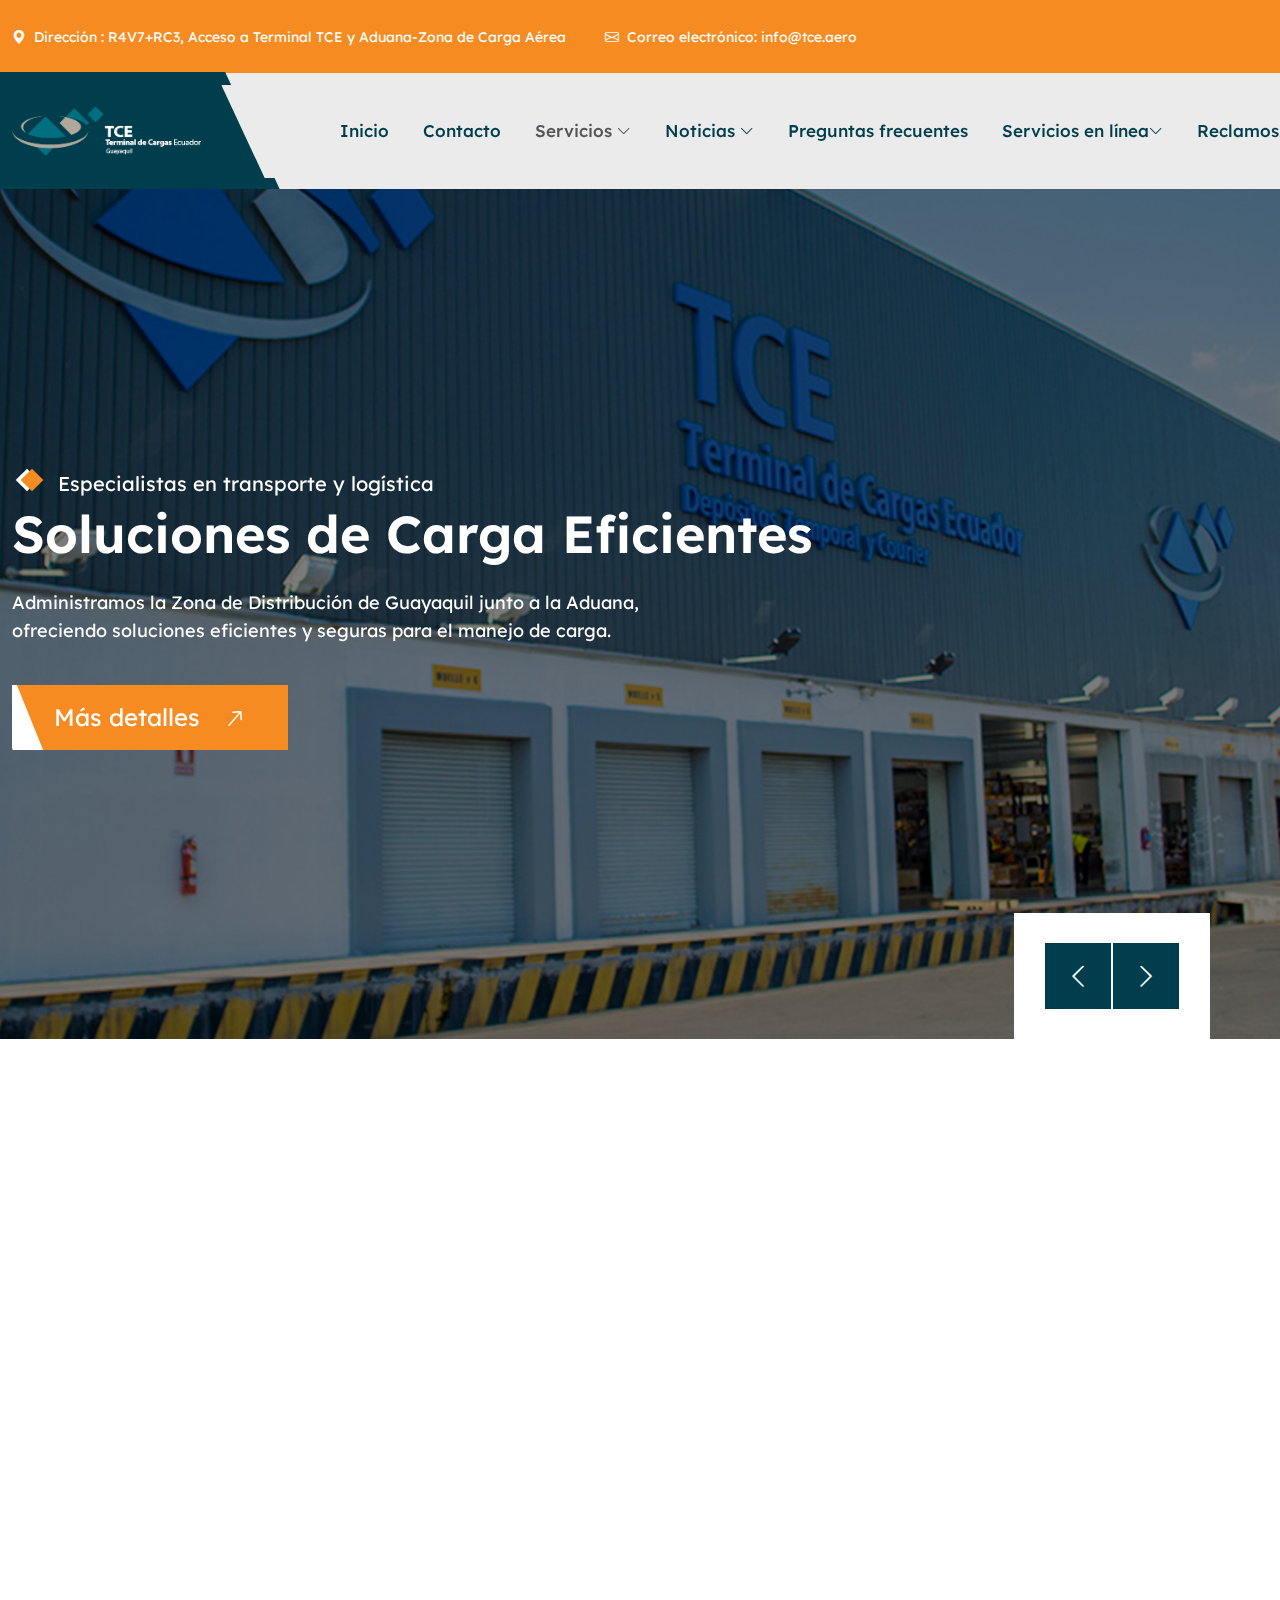
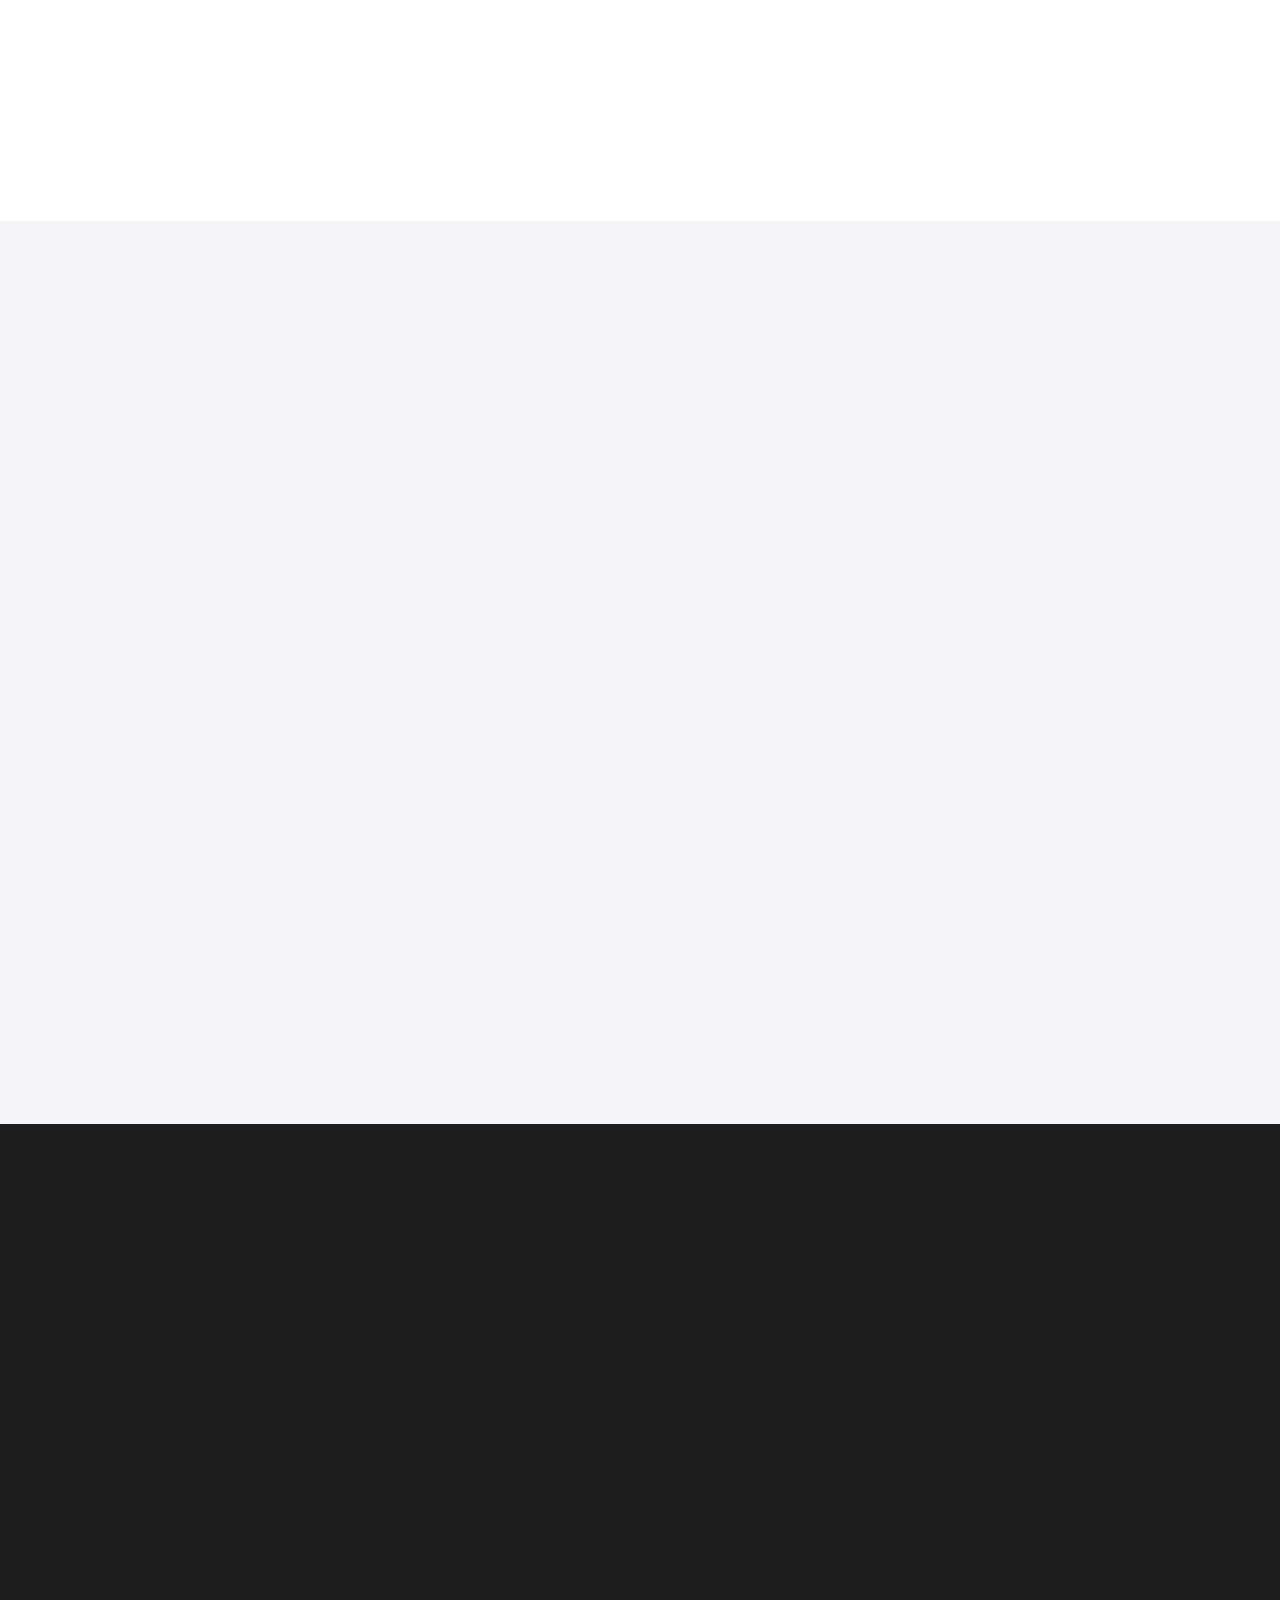
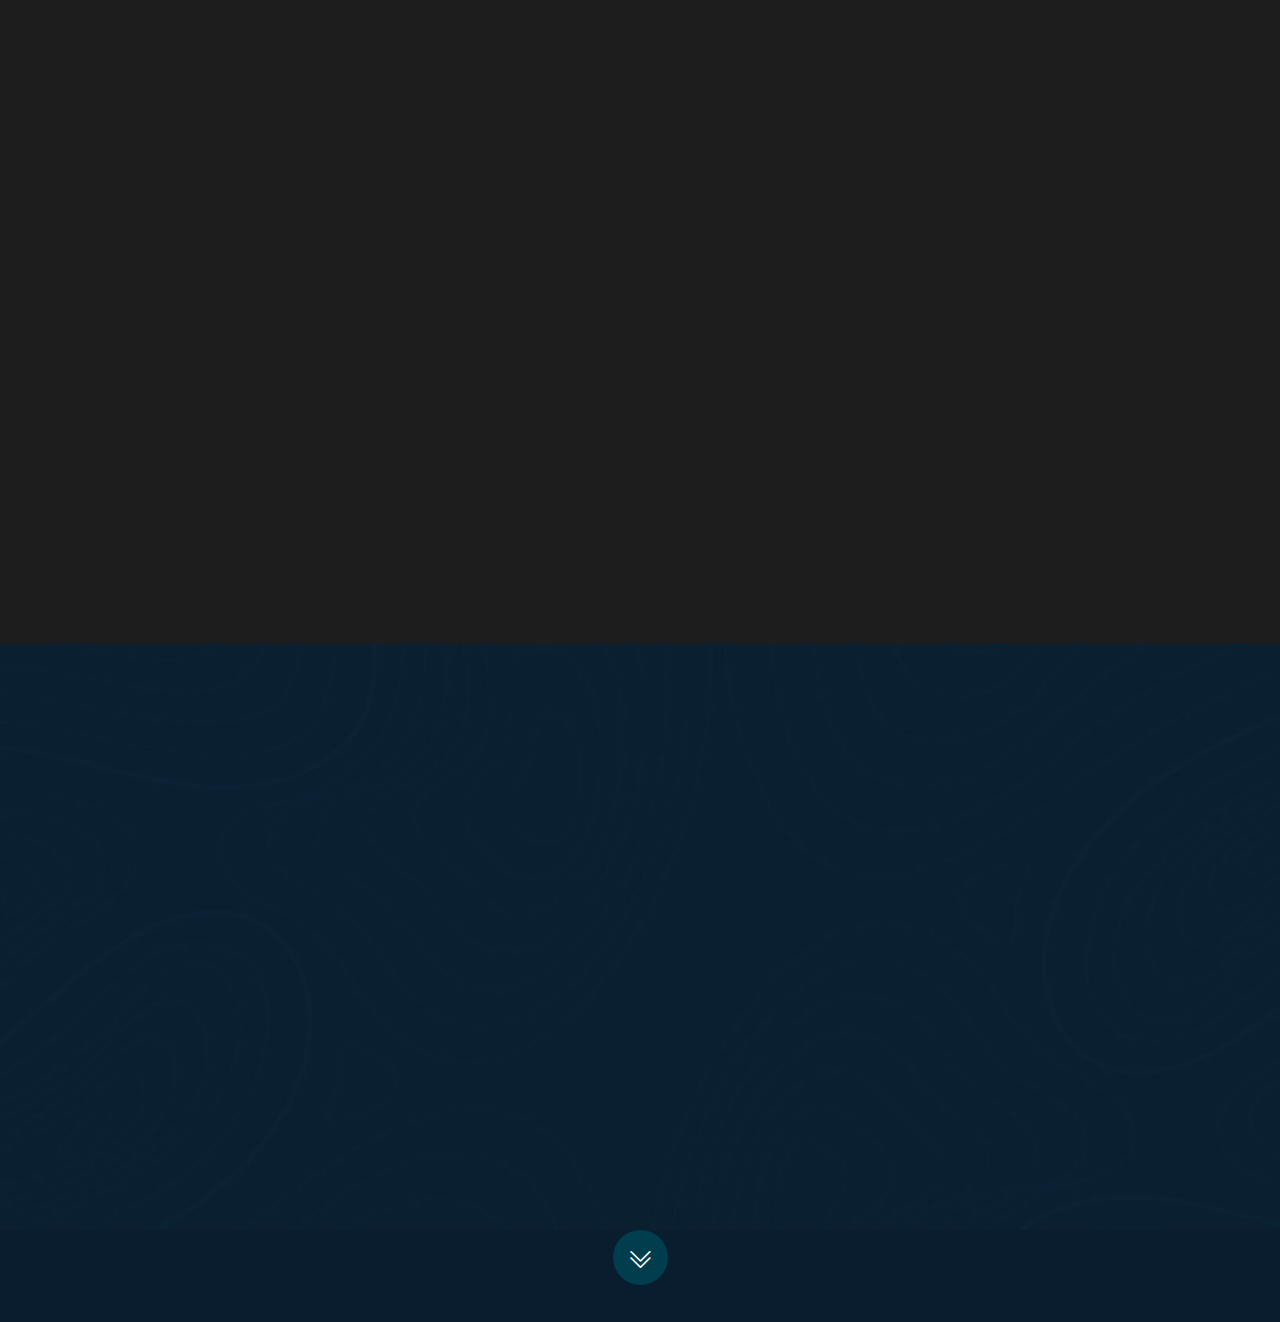
==== commit 14dbb82d: "Add files via upload" ====
--- a/index.html
+++ b/index.html
@@ -176,7 +176,7 @@
                                                     <li><a target="_blank" href="https://nissiware-tms-0089c9b5ec02.herokuapp.com/login">Portal de Servicios</a></li>
                                                 </ul>
                                             </li>
-                                            <li><a href="faq.html">Reclamos
+                                            <li><a href="reclamo.html">Reclamos
                                                 </a>
                                             </li>
                                         </ul>
@@ -621,7 +621,7 @@
                 </div>
                 <div class="col-lg-6">
                     <div class="st__subscribe__thumb">
-                        <img src="assets/images/call-do-action/call3.png" alt="">
+                        <img src="assets/images/call-do-action/unirse_lista_correo.png" alt="">
                     </div>
                 </div>
             </div>
@@ -634,14 +634,14 @@
             <div class="row">
                 <div class="col-lg-3 col-md-6 wow fadeInUpBig">
                     <div class="st__footer__logo">
-                        <a href="#"> <img src="assets/images/logo/Logo TCE BLANCO.png"" alt=""> </a>
-                    </div>
-                    <div class="st__footer__text">
+                        <a href="#"> <img src="assets/images/logo/logo_footer.png" alt=""> </a>
+                    </div>
+                    <!-- <div class="st__footer__text">
                         <p>Feugiat a ligula rutrum luctus primis ultrice nteger congue magna at pretium purus a pretium
                             ligula rutrum and luctus</p>
-                    </div>
+                    </div> -->
                     <div class="st__social__icon">
-                        <h2>Social Info</h2>
+                        <!-- <h2>Social Info</h2> -->
                         <a href="#"> <i class="bi bi-facebook"></i> </a>
                         <a href="#"> <i class="bi bi-twitter"></i> </a>
                         <a href="#"> <i class="bi bi-pinterest"></i> </a>
@@ -650,44 +650,28 @@
                 </div>
                 <div class="col-lg-3 col-md-6 wow fadeInUpBig">
                     <div class="st__footer__title">
-                        <h2> Industry Sectors </h2>
+                        <h2> Servicios </h2>
                     </div>
                     <div class="st__footer__link">
-                        <a href="#"> Our Team </a>
-                        <a href="#"> How It Works </a>
-                        <a href="#"> Office Create </a>
-                        <a href="#"> Residencial Explore </a>
-                        <a href="#"> Terms & Service </a>
+                        <a href="#"> Deposito temporal </a>
+                        <a href="#"> Bodega Simple </a>
+                        <a href="#"> Servicio de transporte </a>
+                        <a href="#"> Deposito aduanero público </a>
+                        <!-- <a href="#"> Terms & Service </a> -->
                     </div>
                 </div>
                 <div class="col-lg-3 col-md-6 wow fadeInUpBig">
                     <div class="st__footer__title">
-                        <h2> Get In Touch </h2>
+                        <h2> Contáctanos </h2>
                     </div>
                     <div class="st__footer__link">
-                        <a href="#"> Valentin, Street Road 24, New York, <br> USA - 67452 </a>
-                        <a href="#"> +02 574 - 328 - 301 </a>
-                        <a href="#"> Blog Classic </a>
-                        <a href="#"> Example@gmail.com </a>
-                    </div>
-                </div>
-                <div class="col-lg-3 col-md-6 wow fadeInUpBig">
-                    <div class="right__all__content">
-                        <div class="st__footer__title">
-                            <h2> Our Projects </h2>
-                        </div>
-                        <div class="st__footer__grid">
-                            <ul>
-                                <li><img src="assets/images/footer/p1.png" alt=""></li>
-                                <li><img src="assets/images/footer/p2.png" alt=""></li>
-                                <li><img src="assets/images/footer/p3.png" alt=""></li>
-                                <li><img src="assets/images/footer/p4.png" alt=""></li>
-                                <li><img src="assets/images/footer/p5.png" alt=""></li>
-                                <li><img src="assets/images/footer/p6.png" alt=""></li>
-                            </ul>
-                        </div>
-                    </div>
-                </div>
+                        <a href="#"> R4V7+RC3, Acceso a Terminal TCE y Aduana-Zona de Carga Aérea </a>
+                        <a href="#"> +593 963 258 741 </a>
+                        <!-- <a href="#"> Blog Classic </a> -->
+                        <a href="#"> info@tce.aero </a>
+                    </div>
+                </div>
+               
             </div>
         </div>
     </div>
@@ -697,16 +681,16 @@
             <div class="row">
                 <div class="col-lg-6 col-md-12 wow fadeInUpBig">
                     <div class="st__footer__copyright text-left">
-                        <span> © Copyrights 2024 <a href="#"> sTheme-IT </a> All rights reserved. </span>
+                        <span> © 2024 <a href="#"> Nissiware Technologies </a> Todos los derechos reservados. </span>
                     </div>
                 </div>
                 <div class="col-lg-6 col-md-12 wow fadeInUpBig">
                     <div class="st__footer__copyright__link text-end">
                         <ul>
-                            <li><a href="#"> Terms </a></li>
-                            <li><a href="#"> Privacy </a></li>
-                            <li><a href="#"> License </a></li>
-                            <li><a href="#"> Privacy Policy </a></li>
+                            <li><a href="#"> Términos </a></li>
+                            <li><a href="#"> Privacidad </a></li>
+                            <li><a href="#"> Licencia </a></li>
+                            <li><a href="#"> Política de privacidad </a></li>
                         </ul>
                     </div>
                 </div>
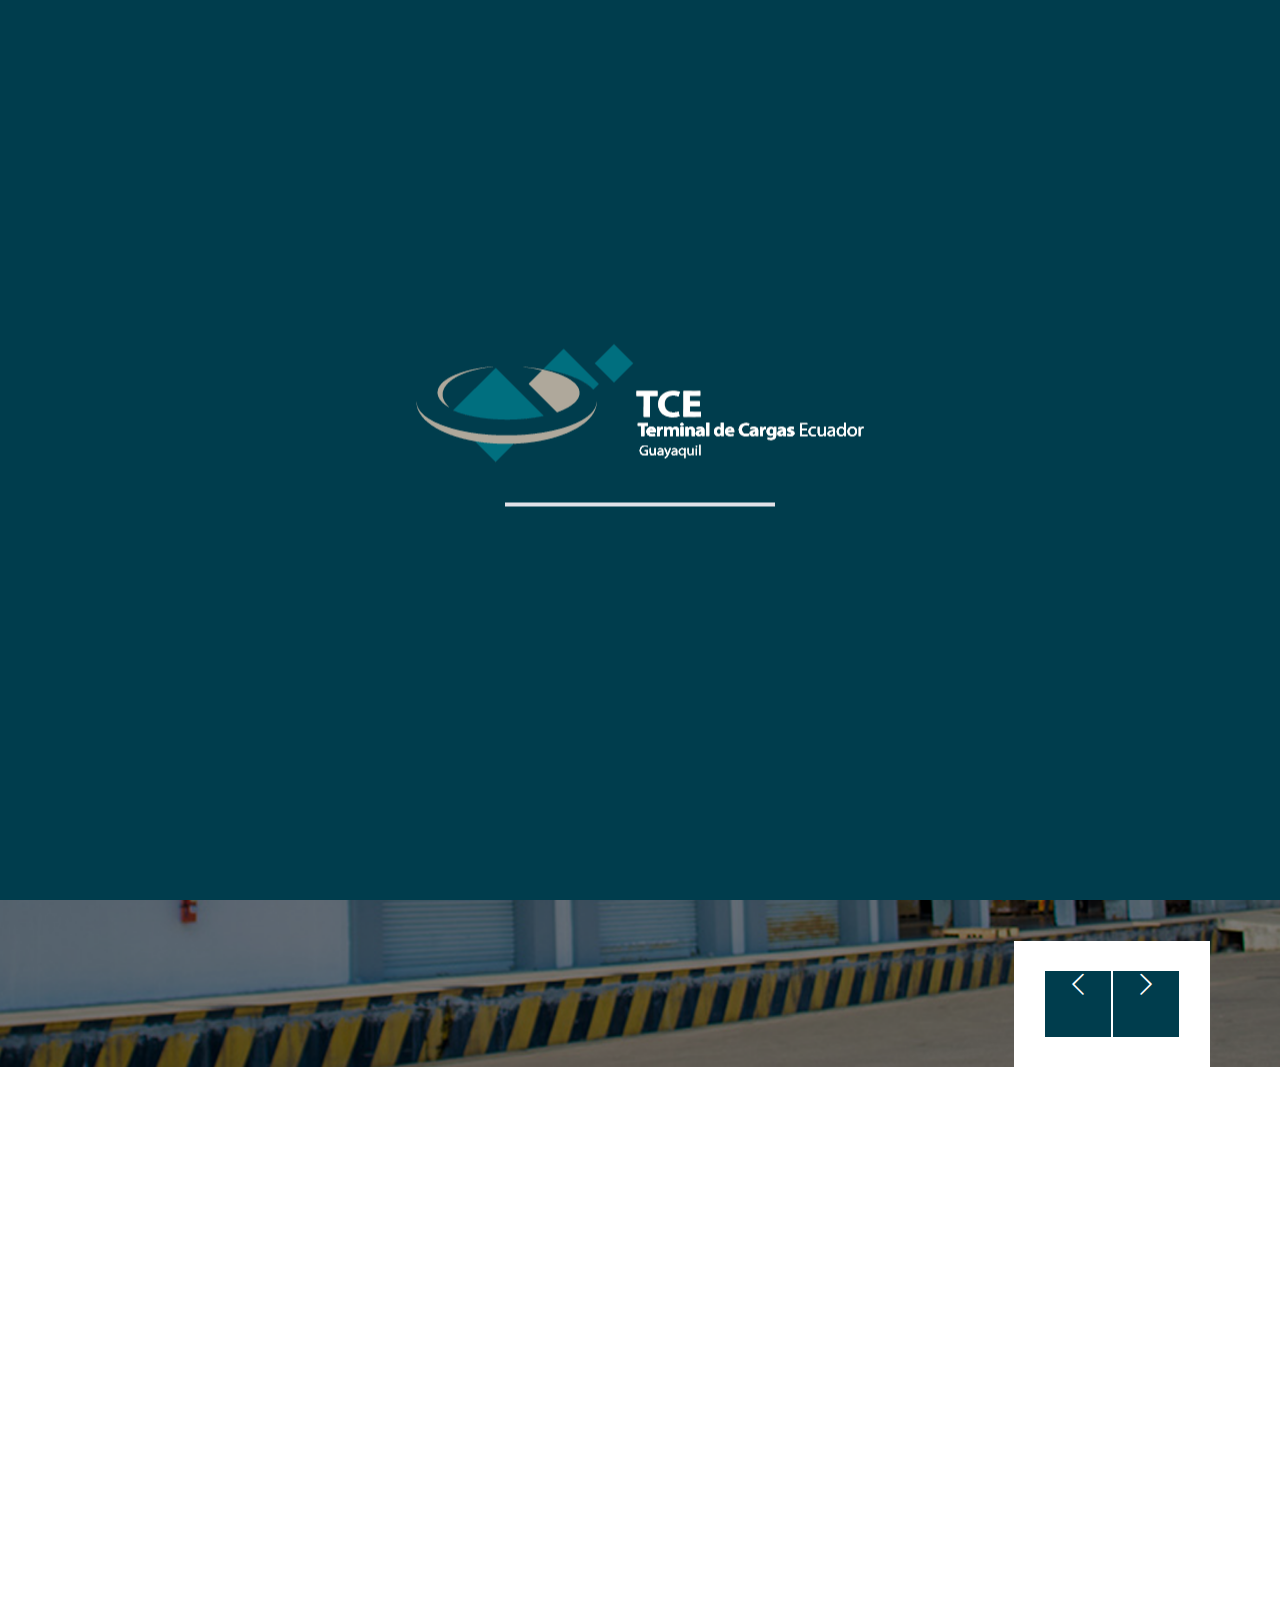
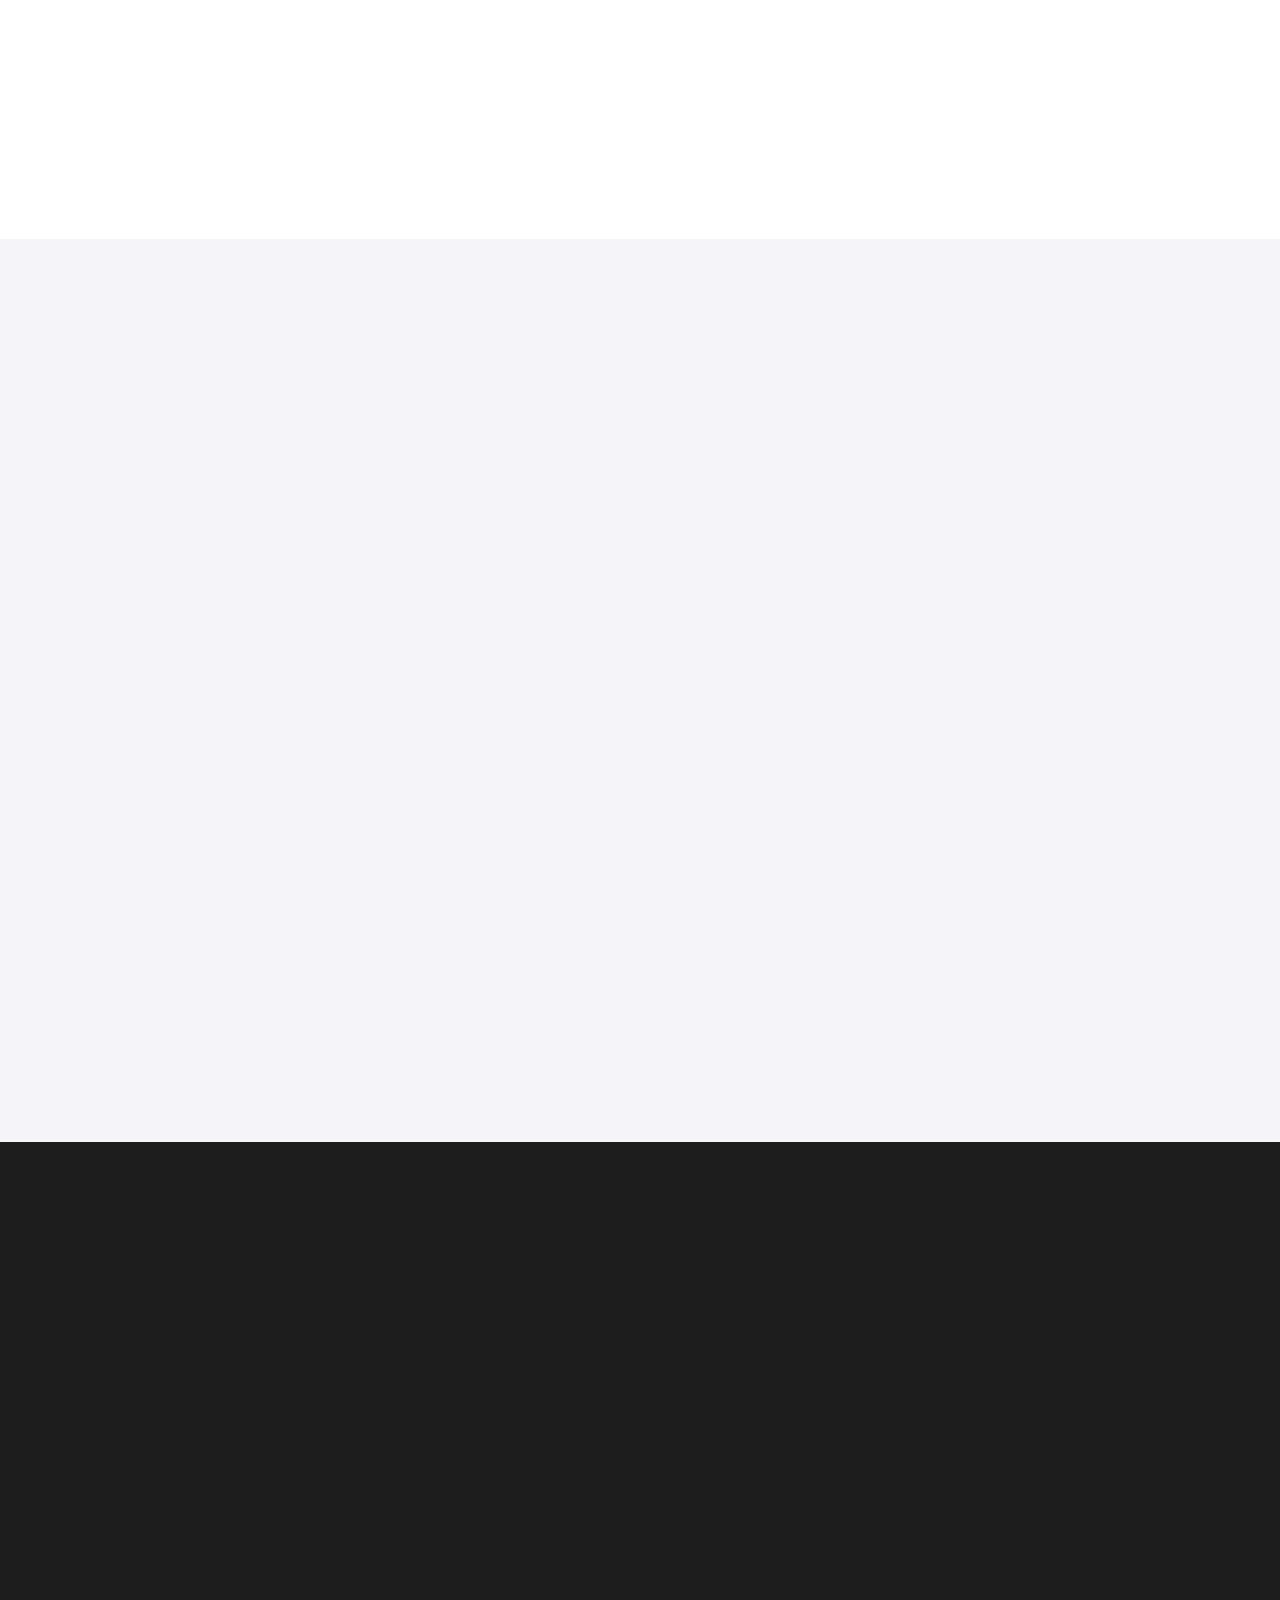
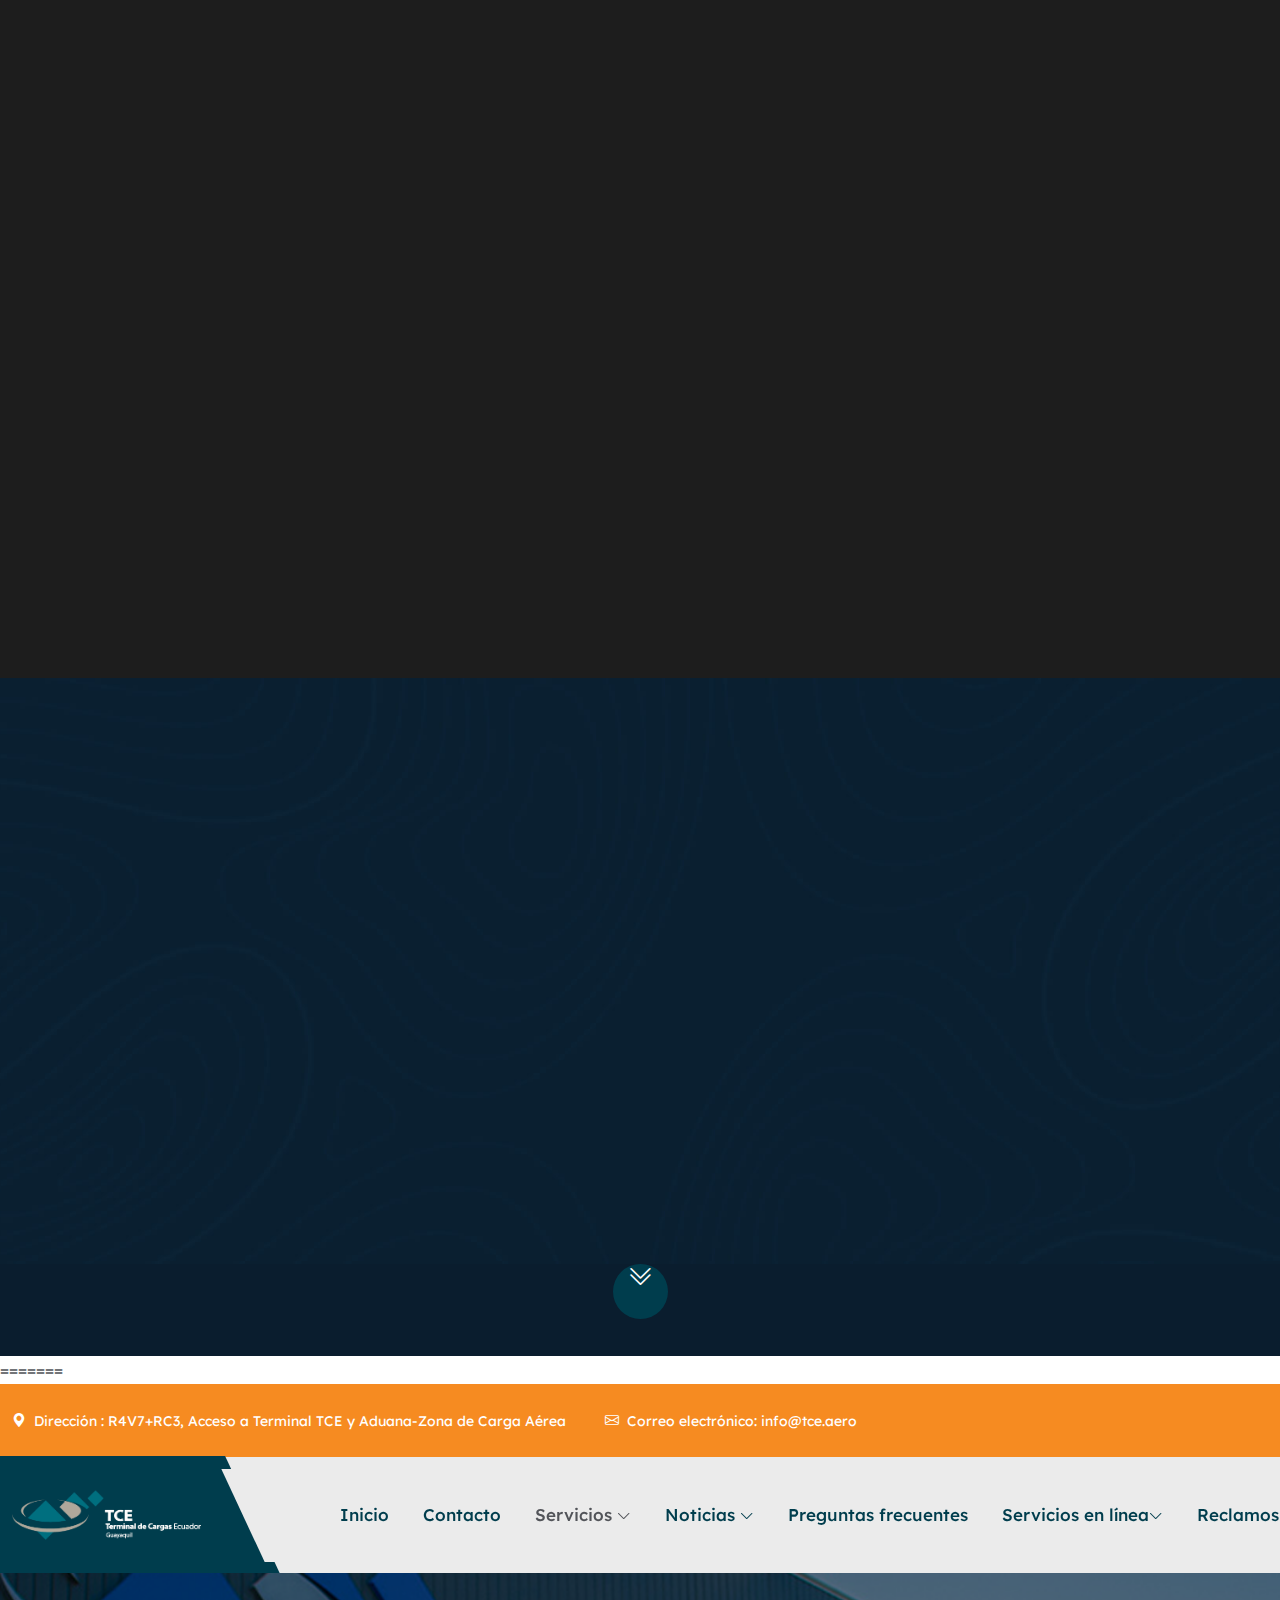
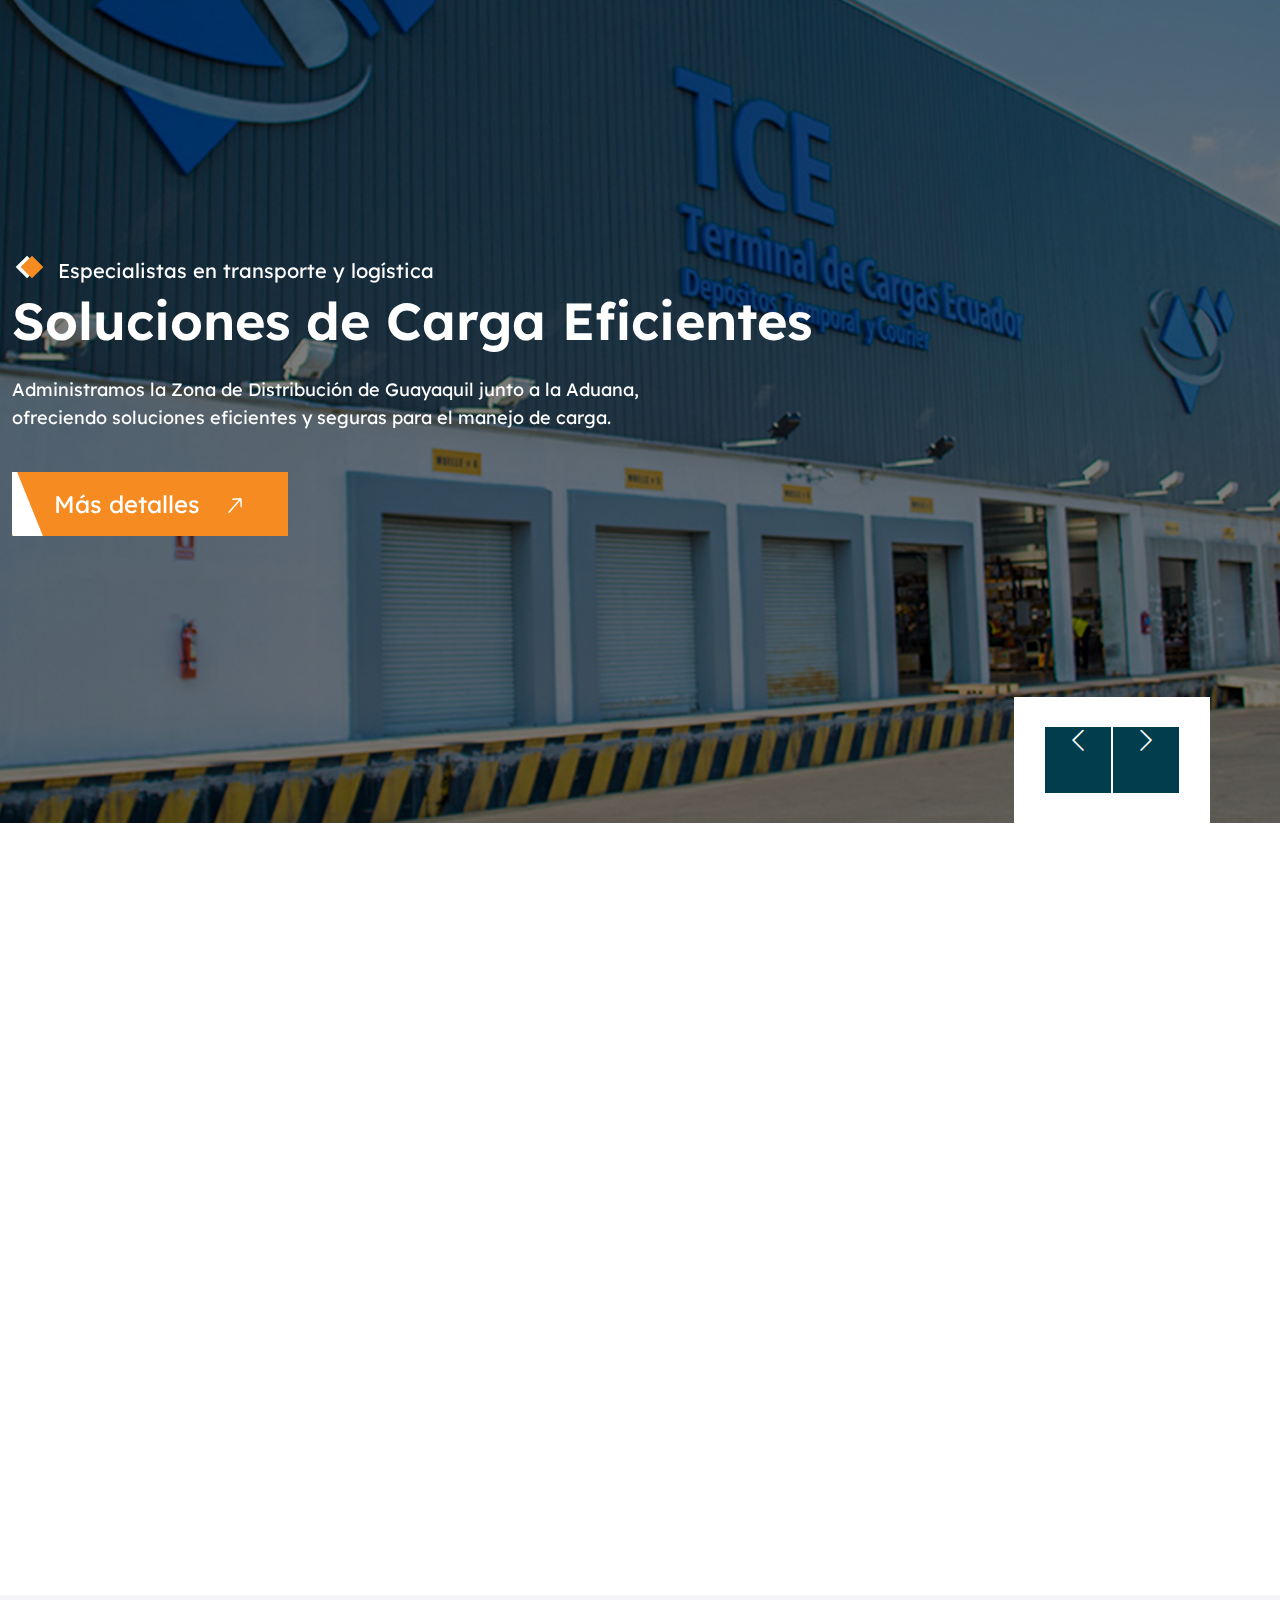
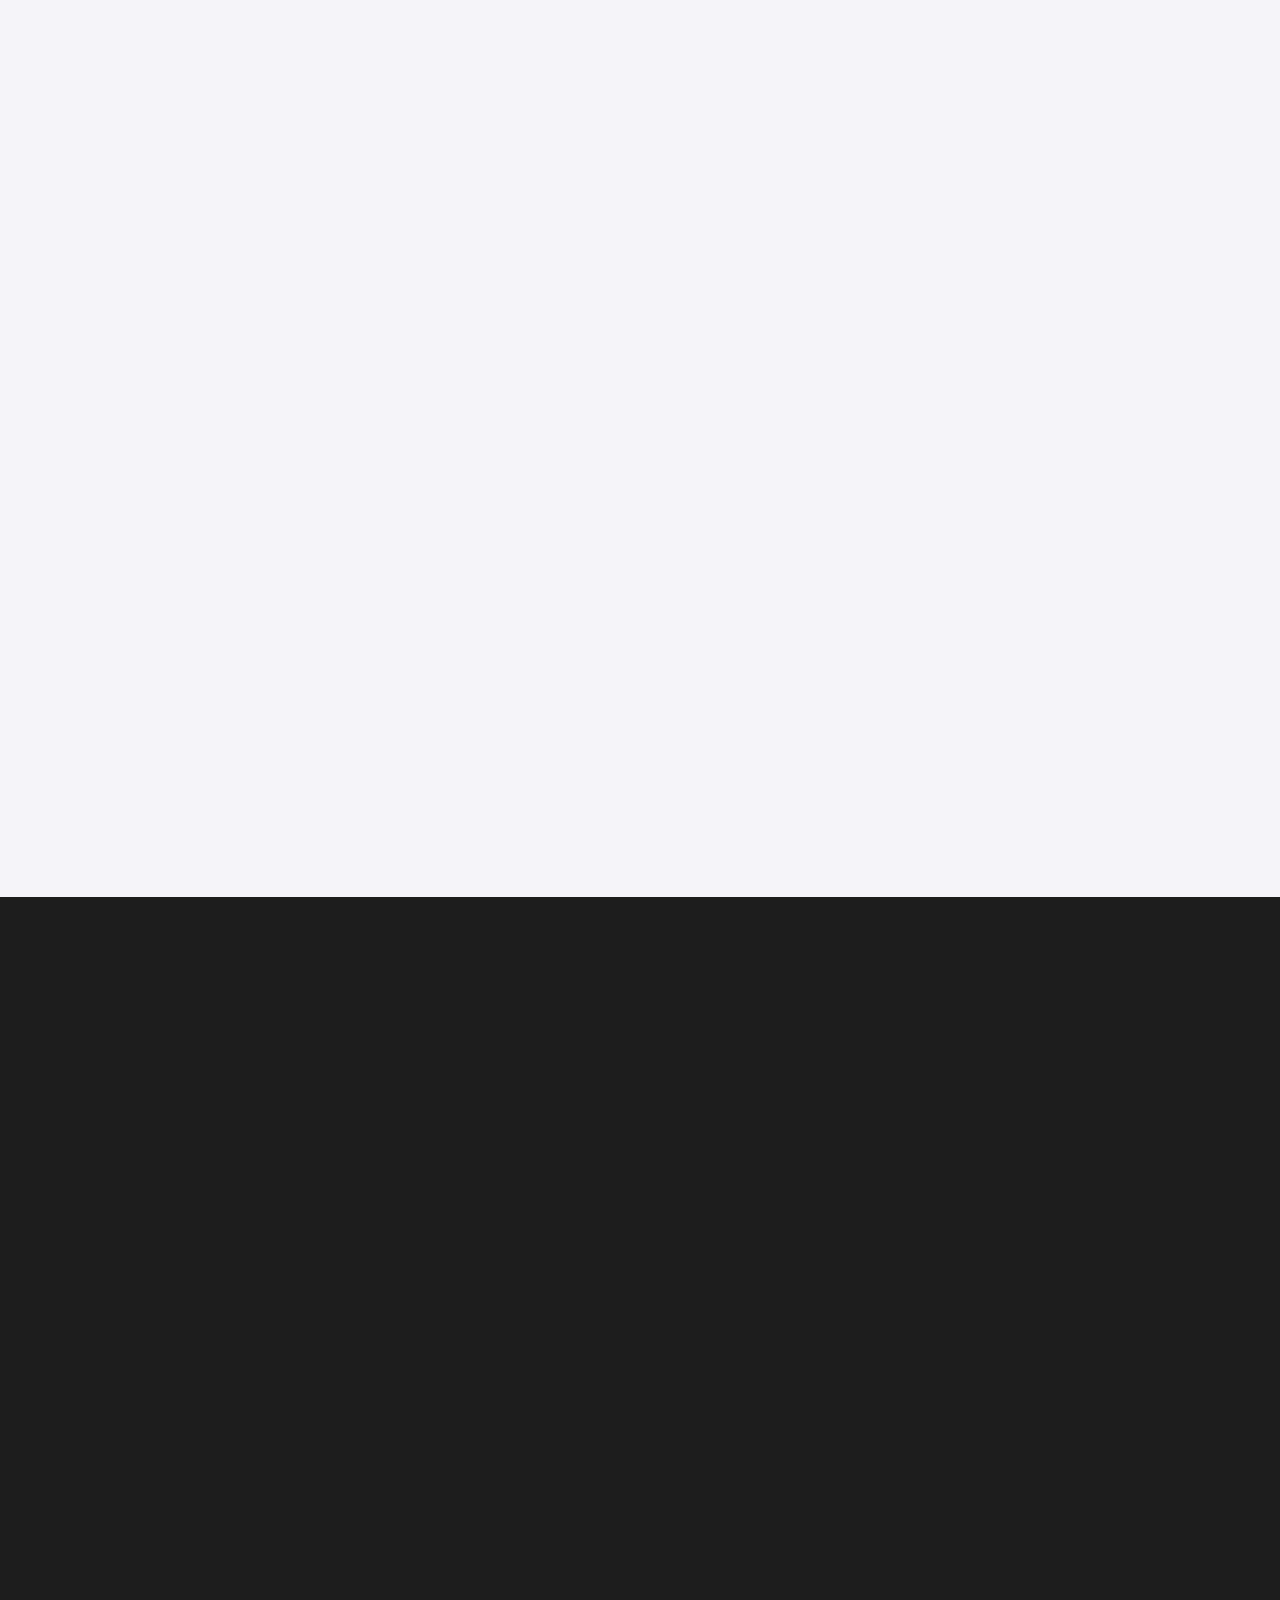
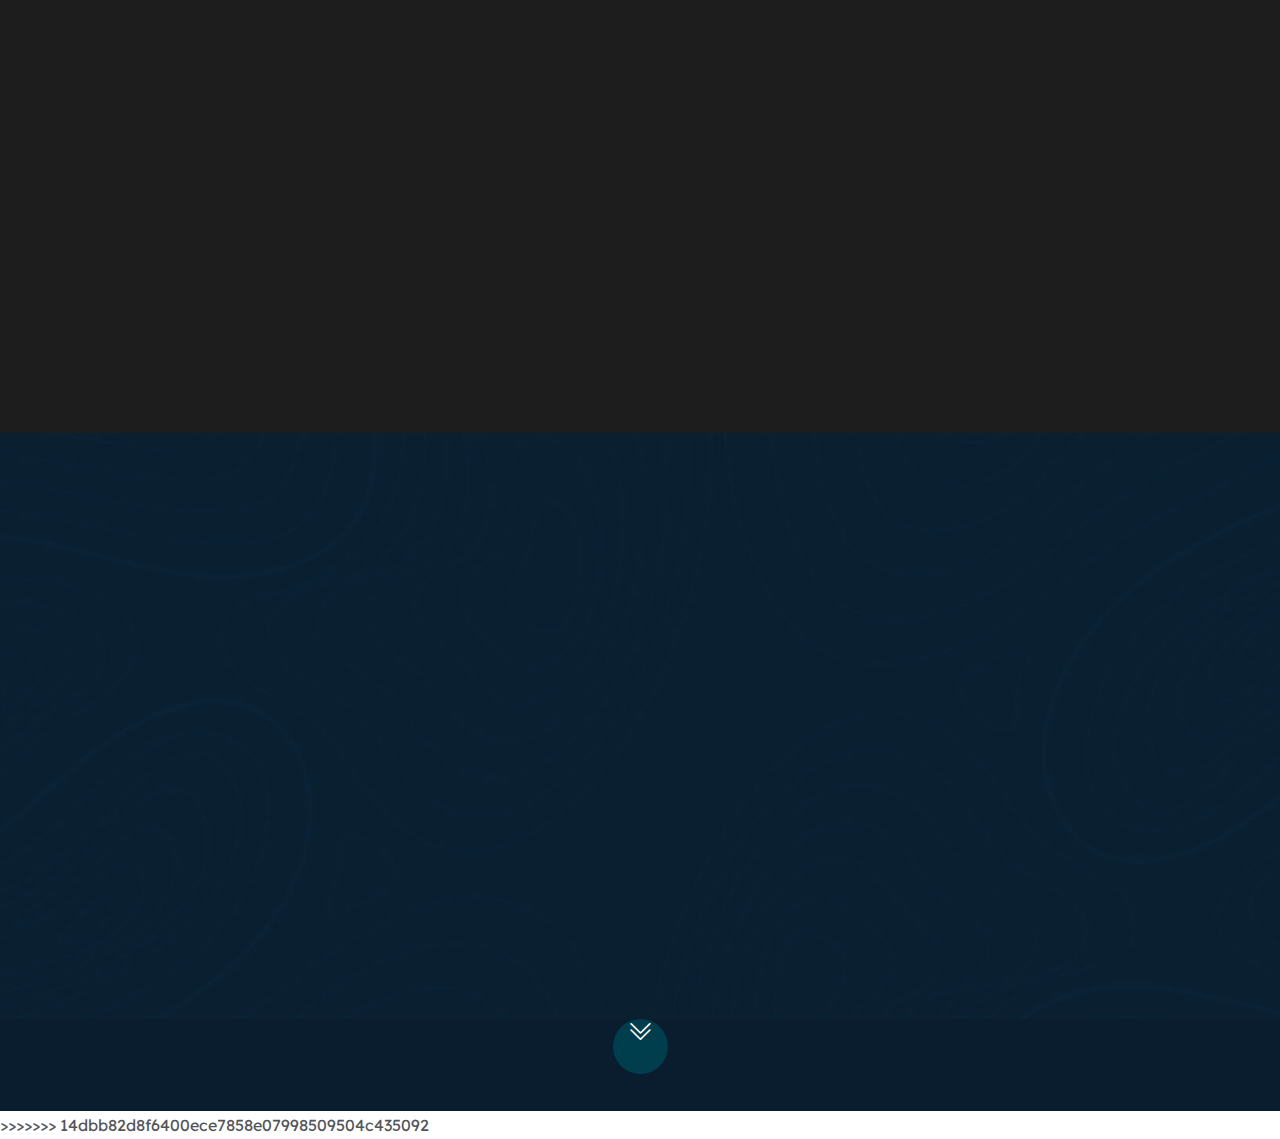
==== commit b0df350f: "Add files via upload" ====
--- a/index.html
+++ b/index.html
@@ -1,3 +1,741 @@
+<<<<<<< HEAD
+<!DOCTYPE HTML>
+<html lang="en-US">
+
+<head>
+    <meta charset="UTF-8">
+    <meta http-equiv="x-ua-compatible" content="ie=edge">
+    <title> Logistcwr - Home Two </title>
+    <meta name="description" content="">
+    <meta name="viewport" content="width=device-width, initial-scale=1">
+
+    <!-- Favicon -->
+    <link rel="icon" sizes="56x56" href="assets/images/logo/fav-icon.png">
+    <!-- bootstrap CSS -->
+    <link rel="stylesheet" href="assets/css/bootstrap.min.css">
+    <!-- carousel CSS -->
+    <link rel="stylesheet" href="assets/css/owl.carousel.min.css">
+    <!-- Animate Css -->
+    <link rel="stylesheet" href="assets/css/animate.css">
+    <!-- Nice Select CSS -->
+    <link rel="stylesheet" href="assets/css/nice-select.css">
+    <!-- Mobile Menu CSS -->
+    <link rel="stylesheet" href="assets/css/meanmenu.min.css">
+    <!-- theme-default CSS -->
+    <link rel="stylesheet" href="assets/css/template-default.css">
+    <!-- Owl Theme CSS -->
+    <link rel="stylesheet" href="assets/css/owl.theme.default.min.css">
+    <!-- Main Style CSS -->
+    <link rel="stylesheet" href="assets/css/style.css">
+    <!-- Commom Style CSS -->
+    <link rel="stylesheet" href="assets/css/common.css">
+    <!-- venobox CSS -->
+    <link rel="stylesheet" href="venobox/venobox.css">
+    <!-- responsive CSS -->
+    <link rel="stylesheet" href="assets/css/responsive.css">
+    <!-- bootstrap icons -->
+    <link rel="stylesheet" href="https://cdn.jsdelivr.net/npm/bootstrap-icons@1.11.3/font/bootstrap-icons.min.css">
+    <!-- modernizr js -->
+    <script src="assets/js/vendor/modernizr-3.5.0.min.js"></script>
+
+</head>
+
+<body>
+
+    <!-- pre loader area start -->
+    <div id="loading">
+        <div id="loading-center">
+            <div id="loading-center-absolute">
+                <!-- loading content here -->
+                <div class="preloader__content text-center">
+                    <div class="preloader__logo">
+                        <img src="assets/images/logo/Logo TCE BLANCO.png" alt="">
+                    </div>
+                    <div id="st-loading-bar" class="preloader__bar">
+                        <div id="st-loading-line" class="preloader__bar-inner"></div>
+                    </div>
+                </div>
+            </div>
+        </div>
+    </div>
+    <!-- pre loader area end -->
+
+    <!-- Header Top Area -->
+    <div class="st-header-top-area">
+        <div class="container container-large">
+            <div class="row">
+                <div class="col-lg-9">
+                    <div class="st-header-top-info">
+                        <ul>
+                            <li><a href="#"><i class="bi bi-geo-alt-fill"></i> Dirección : R4V7+RC3, Acceso a Terminal
+                                    TCE y Aduana-Zona de Carga Aérea</a></li>
+                            <li><a href="#"> <i class="bi bi-envelope"></i> Correo electrónico: info@tce.aero </a>
+                            </li>
+                            <!-- <li><a href="#"> <i class="bi bi-clock"></i> Atención: 24/7 </a></li> -->
+                        </ul>
+                    </div>
+                </div>
+
+                <!-- <div class="col-lg-3">
+                    <div class="st-header-top-social">
+                        <span>Siguenos:</span>
+                        <ul>
+                            <li><a href="https://www.facebook.com/TerminalDeCargasEcuador/?locale=es_LA"> <i
+                                        class="bi bi-facebook"></i> </a></li>
+                            <li><a href="#"> <i class="bi bi-twitter"></i> </a></li>
+                            <li><a href="#"> <i class="bi bi-linkedin"></i> </a></li>
+                            <li><a href="#"> <i class="bi bi-instagram"></i> </a></li>
+                        </ul>
+                    </div>
+                </div> -->
+            </div>
+        </div>
+    </div>
+    <!-- Offcanvas area start -->
+    <div class="st__offcanvas__area">
+        <div class="offcanvas__wrapper">
+            <div class="offcanvas__content">
+                <div class="offcanvas__top d-flex justify-content-between align-items-center">
+                    <div class="offcanvas__logo">
+                        <a href="index.html">
+                            <img src="assets/images/logo/Logo TCE BLANCO.png" alt="logo not found">
+                        </a>
+                    </div>
+                    <div class="offcanvas__close">
+                        <button class="offcanvas-close-icon animation--flip">
+                            <span class="offcanvas-m-lines">
+                                <span class="offcanvas-m-line line--1"></span><span
+                                    class="offcanvas-m-line line--2"></span><span
+                                    class="offcanvas-m-line line--3"></span>
+                            </span>
+                        </button>
+                    </div>
+                </div>
+                <div class="mobile-menu fix"></div>
+                <div class="offcanvas__social">
+                    <h4 class="offcanvas__title mb-20">Subscribe & Follow</h4>
+                    <ul class="header-top-socail-menu d-flex">
+                        <li><a href="https://www.facebook.com/TerminalDeCargasEcuador/?locale=es_LA"><i
+                                    class="bi bi-facebook"></i></a></li>
+                        <li><a href="https://twitter.com/"><i class="bi bi-twitter"></i></a></li>
+                        <li><a href="https://www.pinterest.com/"><i class="bi bi-pinterest"></i></a></li>
+                        <li><a href="https://vimeo.com/"><i class="bi bi-vimeo"></i></a></li>
+                    </ul>
+                </div>
+            </div>
+        </div>
+    </div>
+    <div class="offcanvas__overlay"></div>
+    <!-- Header Area -->
+    <header>
+        <div class="st-header-menu-area style2">
+            <div class="header-sticky">
+                <div class="st__logo__overlay"></div>
+                <div class="container container-large">
+                    <div class="row align-items-center">
+                        <div class="col-lg-2 col-md-6 col-sm-2">
+                            <div class="st-header-logo">
+                                <a href="index.html"><img src="assets/images/logo/Logo TCE BLANCO.png"
+                                        alt="logo not found"></a>
+                            </div>
+                        </div>
+                        <div class="col-lg-10 col-md-6 col-sm-10">
+                            <div class="st__menu__wrap">
+                                <div class="st__main__menu">
+                                    <nav class="main__menu" id="mobile-menu">
+                                        <ul>
+                                            <li><a href="index.html"> Inicio </a>
+                                            </li>
+                                            <li><a href="contact-us.html"> Contacto </a>
+                                            </li>
+                                            <li><a> Servicios <i class="bi bi-chevron-down"></i>
+                                                </a>
+                                                <ul class="sub__menu">
+                                                    <li><a href="depositoTemporal.html">Deposito Temporal</a></li>
+                                                    <li><a href="aduaneroPublico.html">Depósito Aduanero Público</a>
+                                                    </li>
+                                                    <li><a href="bodegaSimple.html">Bodega Simple</a></li>
+                                                    <li><a href="servicioTransporte.html">Servicio de Transporte</a>
+                                                    </li>
+                                                </ul>
+                                            </li>
+                                            <li><a href="noticias.html"> Noticias <i
+                                                        class="bi bi-chevron-down"></i> </a>
+                                                <!-- <ul class="sub__menu">
+                                                    <li><a href="blog-standard.html">Blog Standard</a></li>
+                                                    <li><a href="blog-standard-dark.html">Blog Standard Dark</a></li>
+                                                    <li><a href="blog-details.html">Blog Details</a></li>
+                                                </ul> -->
+                                            </li>
+                                            <li><a href="faq.html"> Preguntas frecuentes
+                                                </a>
+                                            </li>
+                                            <li><a href="faq.html"> Servicios en línea<i
+                                                class="bi bi-chevron-down"></i> </a>
+                                                <ul class="sub__menu">
+                                                    <li><a href="cotizador.html">Cotizador</a></li>
+                                                    <li><a target="_blank" href="https://nissiware-tms-0089c9b5ec02.herokuapp.com/login">Portal de Servicios</a></li>
+                                                </ul>
+                                            </li>
+                                            <li><a href="reclamo.html">Reclamos
+                                                </a>
+                                            </li>
+                                        </ul>
+                                    </nav>
+                                </div>
+                                <!-- <div class="st__header__right">
+                                    <div class="st-contact-meta">
+                                        <div class="st__contact__meta__inner">
+                                            <div class="st-contact-icon">
+                                                <a href="tel:+562015550124"> <i class="bi bi-telephone"></i> </a>
+                                            </div>
+                                            <div class="st-contact-content">
+                                                <span>Emergencia</span>
+                                                +593 975 524 236
+                                            </div>
+                                        </div>
+                                    </div> -->
+                                <div class="st__header__hamburger">
+                                    <div class="sidebar__toggle">
+                                        <a class="bar-icon" href="javascript:void(0)">
+                                            <span></span>
+                                            <span></span>
+                                            <span></span>
+                                        </a>
+                                    </div>
+                                </div>
+                            </div>
+                        </div>
+                    </div>
+                </div>
+            </div>
+        </div>
+        </div>
+    </header>
+    <!-- ST Slider Area -->
+    <div class="st__slider__carousel owl-carousel slider__style2">
+        <div class="st-slider-area d-flex align-items-center">
+            <div class="slider__bg"
+                style="background-image: url(assets/images/slider/slider-1.png);background-position: center center;background-size: cover;background-repeat: no-repeat;">
+            </div>
+            <div class="container">
+                <div class="row">
+                    <div class="col-lg-12">
+                        <div class="slider-content">
+                            <h5>Especialistas en transporte y logística</h5>
+                            <h1>Soluciones de Carga Eficientes</h1>
+                            <p>Administramos la Zona de Distribución de Guayaquil junto a la Aduana,
+                                ofreciendo soluciones eficientes y seguras para el manejo de carga.
+                            </p>
+                            <a class="st__btn mt-40" href="service-details.html"> Más detalles <i
+                                    class="bi bi-arrow-right"></i> </a>
+                        </div>
+                    </div>
+                </div>
+            </div>
+        </div>
+        <div class="st-slider-area d-flex align-items-center">
+            <div class="slider__bg"
+                style="background-image: url(assets/images/slider/slider-2.png);background-position: center center;background-size: cover;background-repeat: no-repeat;">
+            </div>
+            <div class="container">
+                <div class="row">
+                    <div class="col-lg-12">
+                        <div class="slider-content">
+                            <h5>Innovación en Servicios Logísticos</h5>
+                            <h1>Infraestructura Aeroportuaria Moderna</h1>
+                            <p>El puerto más importante de Ecuador, equipado con modernas instalaciones
+                                para la carga y descarga de contenedores. Ofrecemos despachos 24/7 y
+                                reportes fotográficos al arribo de sus cargas sin ningún costo adicional.</p>
+                            <a class="st__btn mt-40" href="service-details.html"> Más detalles <i
+                                    class="bi bi-arrow-right"></i> </a>
+                        </div>
+                    </div>
+                </div>
+            </div>
+        </div>
+    </div>
+    <!-- ST About Area -->
+    <div class="st-about-area style2 pt-100 pb-100">
+        <div class="container">
+            <div class="row align-items-center">
+                <div class="col-lg-6">
+                    <div class="st__about__thumb wow fadeInUp">
+                        <img src="assets/images/about/istockphoto-1581299863-1024x1024-transformed.jpeg" alt="">
+                    </div>
+                </div>
+                <div class="col-lg-6">
+                    <div class="st__about__wrap">
+                        <div class="st__section__title wow fadeInUp">
+                            <h5> Nuestra Compañia </h5>
+                            <h1>Líderes en servicios logísticos en el Ecuador</h1>
+                            <p>Especialista en la manipulación, traslado y almacenamiento temporal de todo tipo
+                                de productos y materiales en terminales aeroportuarios, priorizando la calidad, el medio
+                                ambiente
+                                y la seguridad </p>
+                        </div>
+                        <div class="st__about__content wow fadeInUp">
+                            <div class="st__about__list__box mt-35">
+                                <div class="row">
+                                    <div class="col-md-6">
+                                        <ul class="about__list">
+                                            <li>Altos estándares de seguridad</li>
+                                            <li>Personal capacitado</li>
+                                        </ul>
+                                    </div>
+                                    <div class="col-md-6">
+                                        <ul class="about__list">
+                                            <li>Cumplimiento de requisitos legales</li>
+                                            <li>Mejora continua</li>
+                                        </ul>
+                                    </div>
+                                </div>
+                            </div>
+                            <div class="st__about__right">
+                                <div class="st__about__video__box">
+                                    <a class="video-vemo-icon st__about__video venobox vbox-item" data-vbtype="youtube"
+                                        data-autoplay="true" href="https://www.youtube.com/watch?v=N7L5wlPxZ1o">
+                                        <i class="bi bi-play"></i>
+                                    </a>
+                                    <span>Ver video</span>
+                                </div>
+                                <div class="st__about__btn">
+                                    <a class="st__btn2" href="service-details.html"> Más Detalles <i
+                                            class="bi bi-arrow-right"></i> </a>
+                                </div>
+                            </div>
+                        </div>
+                    </div>
+                </div>
+            </div>
+        </div>
+    </div>
+    <!-- ST Service Area -->
+    <div class="st-service-area style2 pt-100">
+        <div class="container">
+            <div class="row">
+                <div class="col-lg-12">
+                    <div class="st__section__title style2 mb-50 text-center wow fadeInUp">
+                        <h5> Servicios que ofrecemos</h5>
+                        <span class="circle"></span>
+                        <h1>Servicio que ofrecemos</h1>
+                    </div>
+                </div>
+                <div class="col-lg-4 col-md-6">
+                    <div class="st__service__box__two wow fadeInUp p-relative">
+                        <div class="st__service__thumb__two">
+                            <img src="assets/images/service/service4.png" alt="">
+                        </div>
+                        <div class="st__service__content">
+                            <div class="st__service__icon__two">
+                                <img src="assets/images/service/icon4.png" alt="">
+                            </div>
+                            <h2> <a href="service-details.html"> Depósito Temporal </a> </h2>
+                            <p>Recepción y almacenaje de importaciones aéreas con reportes fotográficos al arribo, sin
+                                costos adicionales por acarreo. </p>
+                            <div class="st__service__btn">
+                                <a href="service-details.html"> <i class="bi bi-arrow-right"></i> </a>
+                            </div>
+                        </div>
+                    </div>
+                </div>
+                <div class="col-lg-4 col-md-6">
+                    <div class="st__service__box__two wow fadeInUp p-relative">
+                        <div class="st__service__thumb__two">
+                            <img src="assets/images/service/service5.png" alt="">
+                        </div>
+                        <div class="st__service__content">
+                            <div class="st__service__icon__two">
+                                <img src="assets/images/service/icon5.png" alt="">
+                            </div>
+                            <h2> <a href="service-details.html"> Depósito Aduanero Público </a> </h2>
+                            <p>Más de 10,000 m² de espacio para almacenaje en Régimen 70, con despacho en horario no
+                                habitual. </p>
+                            <div class="st__service__btn">
+                                <a href="service-details.html"> <i class="bi bi-arrow-right"></i> </a>
+                            </div>
+                        </div>
+                    </div>
+                </div>
+                <div class="col-lg-4 col-md-6">
+                    <div class="st__service__box__two wow fadeInUp p-relative">
+                        <div class="st__service__thumb__two">
+                            <img src="assets/images/service/service6.png" alt="">
+                        </div>
+                        <div class="st__service__content">
+                            <div class="st__service__icon__two">
+                                <img src="assets/images/service/icon6.png" alt="">
+                            </div>
+                            <h2> <a href="service-details.html"> Bodega Simple </a> </h2>
+                            <p>Almacenaje simple para carga nacionalizada con seguridad CCTV 24/7 y servicios
+                                adicionales como packing, picking y etiquetado. </p>
+                            <div class="st__service__btn">
+                                <a href="service-details.html"> <i class="bi bi-arrow-right"></i> </a>
+                            </div>
+                        </div>
+                    </div>
+                </div>
+            </div>
+        </div>
+    </div>
+
+    <!-- ST FAQ Area -->
+    <!-- <div class="st-faq-section pt-100">
+	<div class="container">
+		<div class="row">
+			<div class="col-lg-6">
+				<div class="st__section__title mb-50 style2 wow fadeInUp">
+					<h5> Frequently Asked Questions </h5>
+					<h1>The Fastest And Reliable Courier Solutions</h1>
+				</div>
+				<ul class="my-accordion">
+					<li>
+						<h2> 1. Is it Full Transport & Logistics Company?</h2>
+						<p> The time it takes to repair a roof depends on the extent of the damage. 
+							For minor repairs, it might take an hour or two. For significant repairs, 
+							A or team might be at your home for half a day. </p>
+					</li>					
+					<li>
+						<h2> 2. How to Create my Project in Company?</h2>
+						<p> The time it takes to repair a roof depends on the extent of the damage. 
+							For minor repairs, it might take an hour or two. For significant repairs, 
+							A or team might be at your home for half a day. </p>
+					</li>					
+					<li>
+						<h2> 3. How to Work in Process of Transport Company?</h2>
+						<p> The time it takes to repair a roof depends on the extent of the damage. 
+							For minor repairs, it might take an hour or two. For significant repairs, 
+							A or team might be at your home for half a day. </p>
+					</li>					
+					<li>
+						<h2> 4. What warranties do I have for installation? </h2>
+						<p> The time it takes to repair a roof depends on the extent of the damage. 
+							For minor repairs, it might take an hour or two. For significant repairs, 
+							A or team might be at your home for half a day. </p>
+					</li>
+				</ul>
+			</div>
+			<div class="col-lg-6">
+				<div class="faq__thumb">
+					<img src="assets/images/faq/faq.jpg" alt="">
+				</div>
+			</div>
+		</div>
+	</div>
+</div> -->
+    
+    <!-- ST Testimonial Area -->
+    <div class="st-testimonial-area style2 pt-100 pb-100">
+        <div class="container">
+            <div class="row">
+                <div class="col-lg-12">
+                    <div class="st__section__title mb-50 text-center wow fadeInUp">
+                        <h5 class="text-white"> Nuestros clientes </h5>
+                        <span class="circle"></span>
+                        <h1 class="text-white">Stories From Our Users</h1>
+                    </div>
+                </div>
+                <div class="col-lg-4 col-md-6">
+                    <div class="st__testimonial__box wow fadeInUp p-relative">
+                        <div class="st__testi__inner d-flex align-items-center">
+                            <div class="st__testi__thumb">
+                                <img src="assets/images/testimonial/t1.png" alt="">
+                            </div>
+                            <div class="st__testi__content">
+                                <h2>Sahinur Islam</h2>
+                                <span>Dramatically enhance</span>
+                            </div>
+                        </div>
+                        <div class="st__testi__desc">
+                            <p>Lorem ipsum dolor sit amet, consectetur adipiscing elit, sed do eiusmod tempor incididunt
+                                ut labore et dolore magna aliqua. Quis ipsum suspendisse</p>
+                        </div>
+                        <div class="st__testi_quote">
+                            <i class="bi bi-quote"></i>
+                        </div>
+                    </div>
+                </div>
+                <div class="col-lg-4 col-md-6">
+                    <div class="st__testimonial__box wow fadeInUp p-relative">
+                        <div class="st__testi__inner d-flex align-items-center">
+                            <div class="st__testi__thumb">
+                                <img src="assets/images/testimonial/t2.png" alt="">
+                            </div>
+                            <div class="st__testi__content">
+                                <h2>Madriya Merin</h2>
+                                <span>Dramatically enhance</span>
+                            </div>
+                        </div>
+                        <div class="st__testi__desc">
+                            <p>Lorem ipsum dolor sit amet, consectetur adipiscing elit, sed do eiusmod tempor incididunt
+                                ut labore et dolore magna aliqua. Quis ipsum suspendisse</p>
+                        </div>
+                        <div class="st__testi_quote">
+                            <i class="bi bi-quote"></i>
+                        </div>
+                    </div>
+                </div>
+                <div class="col-lg-4 col-md-6">
+                    <div class="st__testimonial__box wow fadeInUp p-relative">
+                        <div class="st__testi__inner d-flex align-items-center">
+                            <div class="st__testi__thumb">
+                                <img src="assets/images/testimonial/t3.png" alt="">
+                            </div>
+                            <div class="st__testi__content">
+                                <h2>Darrell Steward</h2>
+                                <span>Dramatically enhance</span>
+                            </div>
+                        </div>
+                        <div class="st__testi__desc">
+                            <p>Lorem ipsum dolor sit amet, consectetur adipiscing elit, sed do eiusmod tempor incididunt
+                                ut labore et dolore magna aliqua. Quis ipsum suspendisse</p>
+                        </div>
+                        <div class="st__testi_quote">
+                            <i class="bi bi-quote"></i>
+                        </div>
+                    </div>
+                </div>
+            </div>
+        </div>
+    </div>
+    <!-- ST Blog Area -->
+    <!-- <div class="st-blog-area style2 pt-100 pb-100">
+        <div class="container">
+            <div class="row">
+                <div class="col-lg-12">
+                    <div class="st__section__title style2 mb-50 text-center wow fadeInUp">
+                        <h5> Our News from Blog </h5>
+                        <span class="circle"></span>
+                        <h1>The latest News & Best Blog</h1>
+                    </div>
+                </div>
+            </div>
+            <div class="row">
+                <div class="col-lg-4 col-md-6">
+                    <div class="st__blog__single__box wow fadeInUp">
+                        <div class="st__blog__thumb">
+                            <img src="assets/images/blog/b4.jpg" alt="">
+                            <div class="st__blog__date">
+                                <span>12 <br> March </span>
+                            </div>
+                        </div>
+                        <div class="st__blog__content">
+                            <div class="st__meta__top">
+                                <div class="st__blog__meta">
+                                    <div class="st__blog__meta__inner d-flex align-items-center">
+                                        <div class="st__meta__thumb">
+                                            <img src="assets/images/blog/meta.png" alt="">
+                                        </div>
+                                        <div class="st__blog__meta__content">
+                                            <span>By Admin</span>
+                                        </div>
+                                    </div>
+                                </div>
+                                <div class="st__blog__cmt">
+                                    <i class="bi bi-chat"></i>
+                                    <span>{6}Comments</span>
+                                </div>
+                            </div>
+                            <h2><a href="blog-details.html"> New Additions to our great Metro trucks. </a></h2>
+                            <a class="st_blog_btn" href="#"> Read More <i class="bi bi-arrow-up-short"></i></a>
+                        </div>
+                    </div>
+                </div>
+                <div class="col-lg-4 col-md-6">
+                    <div class="st__blog__single__box wow fadeInUp">
+                        <div class="st__blog__thumb">
+                            <img src="assets/images/blog/b5.jpg" alt="">
+                            <div class="st__blog__date">
+                                <span>12 <br> March </span>
+                            </div>
+                        </div>
+                        <div class="st__blog__content">
+                            <div class="st__meta__top">
+                                <div class="st__blog__meta">
+                                    <div class="st__blog__meta__inner d-flex align-items-center">
+                                        <div class="st__meta__thumb">
+                                            <img src="assets/images/blog/meta.png" alt="">
+                                        </div>
+                                        <div class="st__blog__meta__content">
+                                            <span>By Admin</span>
+                                        </div>
+                                    </div>
+                                </div>
+                                <div class="st__blog__cmt">
+                                    <i class="bi bi-chat"></i>
+                                    <span>{6}Comments</span>
+                                </div>
+                            </div>
+                            <h2><a href="blog-details.html"> Express delivery is going to slow down in 2024. </a></h2>
+                            <a class="st_blog_btn" href="#"> Read More <i class="bi bi-arrow-up-short"></i></a>
+                        </div>
+                    </div>
+                </div>
+                <div class="col-lg-4 col-md-6">
+                    <div class="st__blog__single__box wow fadeInUp">
+                        <div class="st__blog__thumb">
+                            <img src="assets/images/blog/b6.jpg" alt="">
+                            <div class="st__blog__date">
+                                <span>12 <br> March </span>
+                            </div>
+                        </div>
+                        <div class="st__blog__content">
+                            <div class="st__meta__top">
+                                <div class="st__blog__meta">
+                                    <div class="st__blog__meta__inner d-flex align-items-center">
+                                        <div class="st__meta__thumb">
+                                            <img src="assets/images/blog/meta.png" alt="">
+                                        </div>
+                                        <div class="st__blog__meta__content">
+                                            <span>By Admin</span>
+                                        </div>
+                                    </div>
+                                </div>
+                                <div class="st__blog__cmt">
+                                    <i class="bi bi-chat"></i>
+                                    <span>{6}Comments</span>
+                                </div>
+                            </div>
+                            <h2><a href="blog-details.html"> Varying complexity, provide long-term guarantees </a></h2>
+                            <a class="st_blog_btn" href="#"> Read More <i class="bi bi-arrow-up-short"></i></a>
+                        </div>
+                    </div>
+                </div>
+            </div>
+        </div>
+    </div> -->
+    <!-- ST Subscribe Area -->
+    <div class="st-subscribe-area style2 wow fadeInUp">
+        <div class="container">
+            <div class="row sub__bg2 align-items-center">
+                <div class="col-lg-6">
+                    <div class="st__subscribe__content">
+                        <h2>Únase a nuestra lista de correo</h2>
+                        <!-- <span>Ut enim ad minim veniam, quis nostruyd</span> -->
+                        <form action="https://formspree.io/f/maygbqwa" method="post">
+                            <div class="st__subscribe__form">
+                                <input type="email" name="email" placeholder="Ingrese su correo">
+                                <button type="submit"> Suscríbete </button>
+                            </div>
+                        </form>
+                    </div>
+                </div>
+                <div class="col-lg-6">
+                    <div class="st__subscribe__thumb">
+                        <img src="assets/images/call-do-action/unirse_lista_correo.png" alt="">
+                    </div>
+                </div>
+            </div>
+        </div>
+    </div>
+    <!-- ST Footer Area -->
+    <div class="st-footer-area style2 pt-120 pb-100"
+        style="background-image: url(assets/images/footer/bg2.jpg);background-position: center center;background-size: cover;background-repeat: no-repeat;">
+        <div class="container">
+            <div class="row">
+                <div class="col-lg-3 col-md-6 wow fadeInUpBig">
+                    <div class="st__footer__logo">
+                        <a href="#"> <img src="assets/images/logo/logo_footer.png" alt=""> </a>
+                    </div>
+                    <!-- <div class="st__footer__text">
+                        <p>Feugiat a ligula rutrum luctus primis ultrice nteger congue magna at pretium purus a pretium
+                            ligula rutrum and luctus</p>
+                    </div> -->
+                    <div class="st__social__icon">
+                        <!-- <h2>Social Info</h2> -->
+                        <a href="#"> <i class="bi bi-facebook"></i> </a>
+                        <a href="#"> <i class="bi bi-twitter"></i> </a>
+                        <a href="#"> <i class="bi bi-pinterest"></i> </a>
+                        <a href="#"> <i class="bi bi-instagram"></i> </a>
+                    </div>
+                </div>
+                <div class="col-lg-3 col-md-6 wow fadeInUpBig">
+                    <div class="st__footer__title">
+                        <h2> Servicios </h2>
+                    </div>
+                    <div class="st__footer__link">
+                        <a href="#"> Deposito temporal </a>
+                        <a href="#"> Bodega Simple </a>
+                        <a href="#"> Servicio de transporte </a>
+                        <a href="#"> Deposito aduanero público </a>
+                        <!-- <a href="#"> Terms & Service </a> -->
+                    </div>
+                </div>
+                <div class="col-lg-3 col-md-6 wow fadeInUpBig">
+                    <div class="st__footer__title">
+                        <h2> Contáctanos </h2>
+                    </div>
+                    <div class="st__footer__link">
+                        <a href="#"> R4V7+RC3, Acceso a Terminal TCE y Aduana-Zona de Carga Aérea </a>
+                        <a href="#"> +593 963 258 741 </a>
+                        <!-- <a href="#"> Blog Classic </a> -->
+                        <a href="#"> info@tce.aero </a>
+                    </div>
+                </div>
+               
+            </div>
+        </div>
+    </div>
+    <!-- Footer Coypright Area -->
+    <div class="st-footer-copyright-area" style="background-color: #0a1d2e;">
+        <div class="container">
+            <div class="row">
+                <div class="col-lg-6 col-md-12 wow fadeInUpBig">
+                    <div class="st__footer__copyright text-left">
+                        <span> © 2024 <a href="#"> Nissiware Technologies </a> Todos los derechos reservados. </span>
+                    </div>
+                </div>
+                <div class="col-lg-6 col-md-12 wow fadeInUpBig">
+                    <div class="st__footer__copyright__link text-end">
+                        <ul>
+                            <li><a href="#"> Términos </a></li>
+                            <li><a href="#"> Privacidad </a></li>
+                            <li><a href="#"> Licencia </a></li>
+                            <li><a href="#"> Política de privacidad </a></li>
+                        </ul>
+                    </div>
+                </div>
+            </div>
+        </div>
+        <div class="footer__scroll">
+            <a href="#"> <i class="bi bi-chevron-double-down"></i> </a>
+        </div>
+    </div>
+    <!-- Back to top-->
+    <div class="prgoress_scrollup">
+        <svg class="progress-circle svg-content" width="100%" height="100%" viewBox="-1 -1 102 102">
+            <path d="M50,1 a49,49 0 0,1 0,98 a49,49 0 0,1 0,-98" />
+        </svg>
+    </div>
+
+
+
+    <!-- jquery js -->
+    <script src="assets/js/vendor/jquery-3.6.2.min.js"></script>
+    <!-- bootstrap js -->
+    <script src="assets/js/bootstrap.min.js"></script>
+    <!-- Nice Select -->
+    <script src="assets/js/nice-select.js"></script>
+    <!-- carousel js -->
+    <script src="assets/js/owl.carousel.min.js"></script>
+    <!-- counterup js -->
+    <script src="assets/js/jquery.counterup.min.js"></script>
+    <!-- waypoints js -->
+    <script src="assets/js/waypoints.min.js"></script>
+    <!-- Wow Js -->
+    <script src="assets/js/wow.min.js"></script>
+    <!-- Mobile Menu Js -->
+    <script src="assets/js/jquery.meanmenu.js"></script>
+    <!-- venobox js -->
+    <script src="venobox/venobox.js"></script>
+    <!-- venobox min js -->
+    <script src="venobox/venobox.min.js"></script>
+    <!-- theme js -->
+    <script src="assets/js/theme.js"></script>
+
+</body>
+
+=======
 <!DOCTYPE HTML>
 <html lang="en-US">
 
@@ -734,4 +1472,5 @@
 
 </body>
 
+>>>>>>> 14dbb82d8f6400ece7858e07998509504c435092
 </html>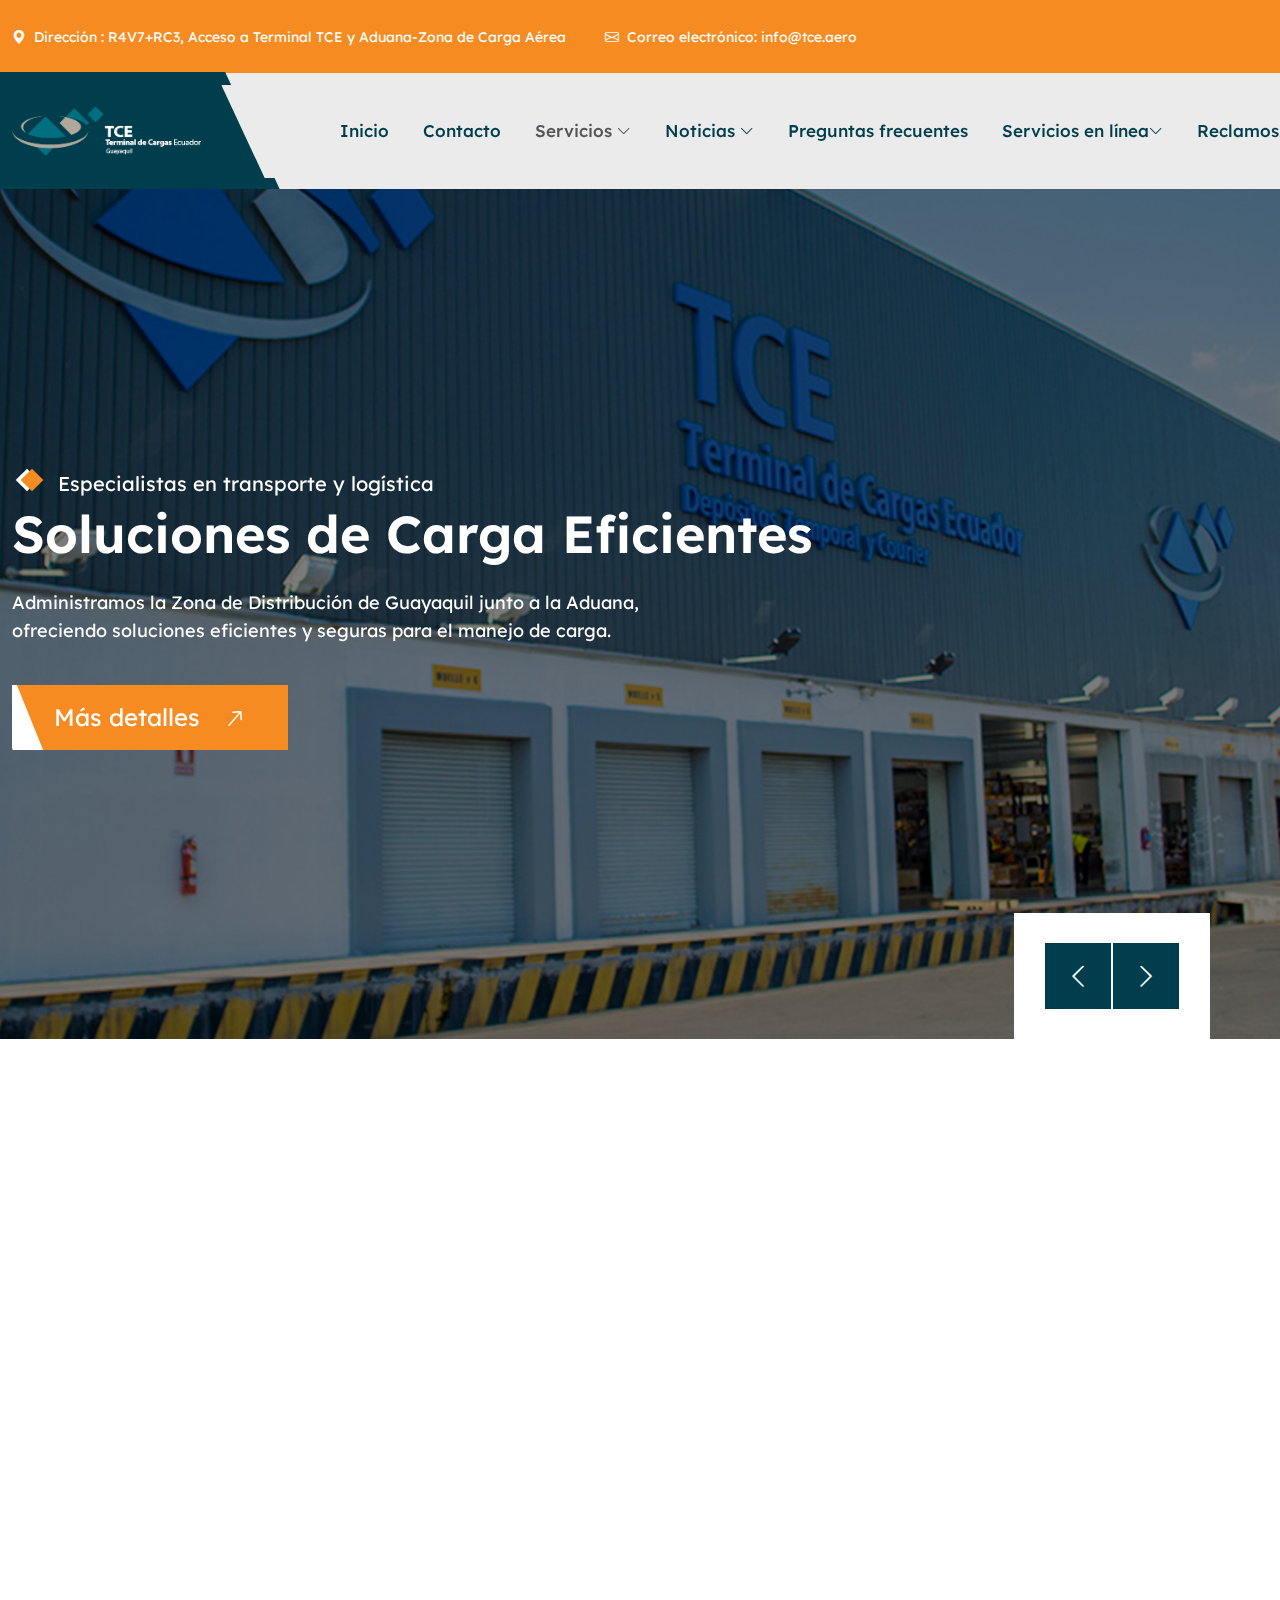
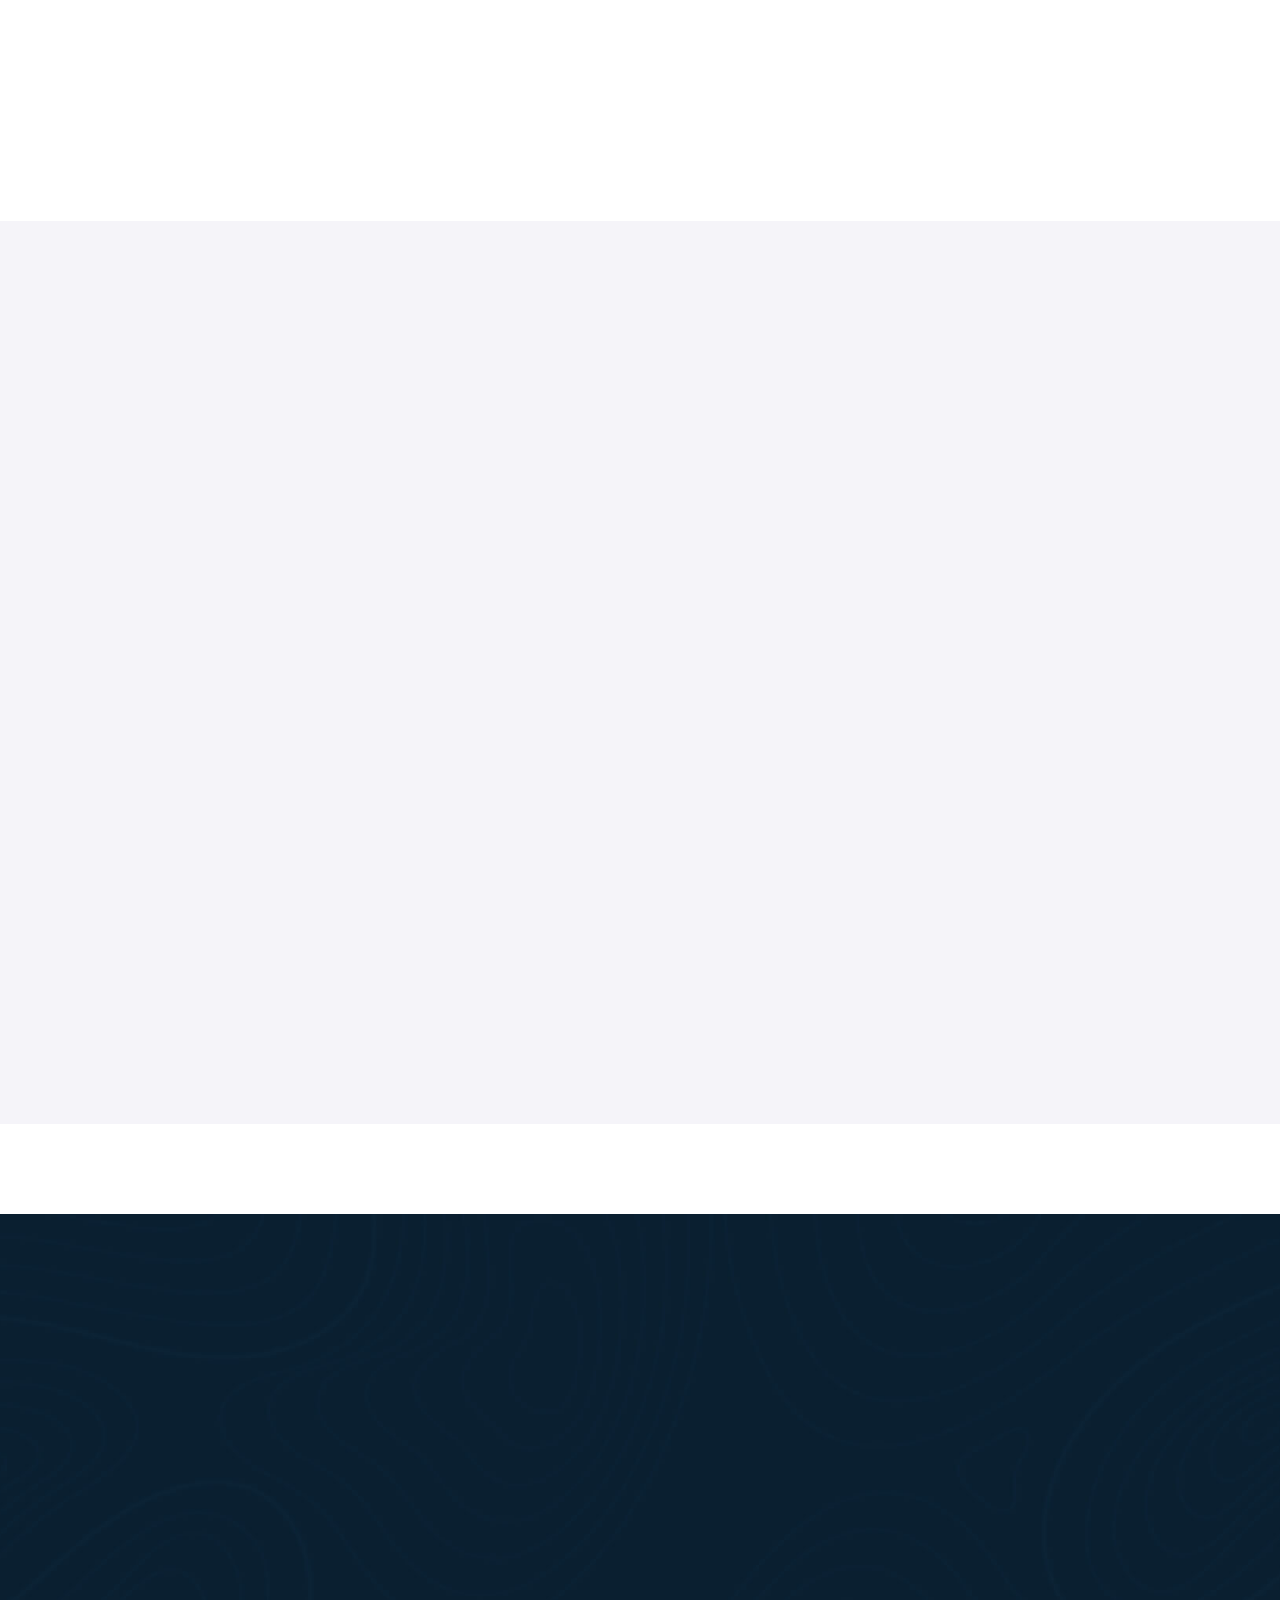
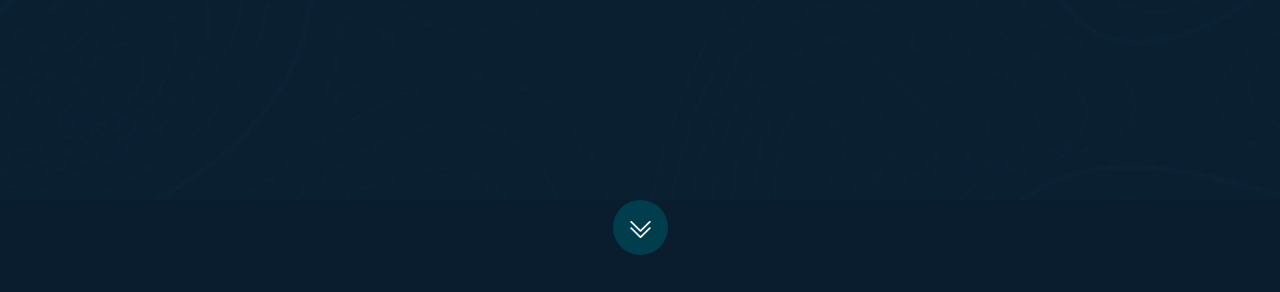
==== commit 7d9d6505: "Add files via upload" ====
--- a/index.html
+++ b/index.html
@@ -1,4 +1,3 @@
-<<<<<<< HEAD
 <!DOCTYPE HTML>
 <html lang="en-US">
 
@@ -425,7 +424,7 @@
 </div> -->
     
     <!-- ST Testimonial Area -->
-    <div class="st-testimonial-area style2 pt-100 pb-100">
+    <!-- <div class="st-testimonial-area style2 pt-100 pb-100">
         <div class="container">
             <div class="row">
                 <div class="col-lg-12">
@@ -497,7 +496,7 @@
                 </div>
             </div>
         </div>
-    </div>
+    </div> -->
     <!-- ST Blog Area -->
     <!-- <div class="st-blog-area style2 pt-100 pb-100">
         <div class="container">
@@ -734,743 +733,4 @@
     <script src="assets/js/theme.js"></script>
 
 </body>
-
-=======
-<!DOCTYPE HTML>
-<html lang="en-US">
-
-<head>
-    <meta charset="UTF-8">
-    <meta http-equiv="x-ua-compatible" content="ie=edge">
-    <title> Logistcwr - Home Two </title>
-    <meta name="description" content="">
-    <meta name="viewport" content="width=device-width, initial-scale=1">
-
-    <!-- Favicon -->
-    <link rel="icon" sizes="56x56" href="assets/images/logo/fav-icon.png">
-    <!-- bootstrap CSS -->
-    <link rel="stylesheet" href="assets/css/bootstrap.min.css">
-    <!-- carousel CSS -->
-    <link rel="stylesheet" href="assets/css/owl.carousel.min.css">
-    <!-- Animate Css -->
-    <link rel="stylesheet" href="assets/css/animate.css">
-    <!-- Nice Select CSS -->
-    <link rel="stylesheet" href="assets/css/nice-select.css">
-    <!-- Mobile Menu CSS -->
-    <link rel="stylesheet" href="assets/css/meanmenu.min.css">
-    <!-- theme-default CSS -->
-    <link rel="stylesheet" href="assets/css/template-default.css">
-    <!-- Owl Theme CSS -->
-    <link rel="stylesheet" href="assets/css/owl.theme.default.min.css">
-    <!-- Main Style CSS -->
-    <link rel="stylesheet" href="assets/css/style.css">
-    <!-- Commom Style CSS -->
-    <link rel="stylesheet" href="assets/css/common.css">
-    <!-- venobox CSS -->
-    <link rel="stylesheet" href="venobox/venobox.css">
-    <!-- responsive CSS -->
-    <link rel="stylesheet" href="assets/css/responsive.css">
-    <!-- bootstrap icons -->
-    <link rel="stylesheet" href="https://cdn.jsdelivr.net/npm/bootstrap-icons@1.11.3/font/bootstrap-icons.min.css">
-    <!-- modernizr js -->
-    <script src="assets/js/vendor/modernizr-3.5.0.min.js"></script>
-
-</head>
-
-<body>
-
-    <!-- pre loader area start -->
-    <div id="loading">
-        <div id="loading-center">
-            <div id="loading-center-absolute">
-                <!-- loading content here -->
-                <div class="preloader__content text-center">
-                    <div class="preloader__logo">
-                        <img src="assets/images/logo/Logo TCE BLANCO.png" alt="">
-                    </div>
-                    <div id="st-loading-bar" class="preloader__bar">
-                        <div id="st-loading-line" class="preloader__bar-inner"></div>
-                    </div>
-                </div>
-            </div>
-        </div>
-    </div>
-    <!-- pre loader area end -->
-
-    <!-- Header Top Area -->
-    <div class="st-header-top-area">
-        <div class="container container-large">
-            <div class="row">
-                <div class="col-lg-9">
-                    <div class="st-header-top-info">
-                        <ul>
-                            <li><a href="#"><i class="bi bi-geo-alt-fill"></i> Dirección : R4V7+RC3, Acceso a Terminal
-                                    TCE y Aduana-Zona de Carga Aérea</a></li>
-                            <li><a href="#"> <i class="bi bi-envelope"></i> Correo electrónico: info@tce.aero </a>
-                            </li>
-                            <!-- <li><a href="#"> <i class="bi bi-clock"></i> Atención: 24/7 </a></li> -->
-                        </ul>
-                    </div>
-                </div>
-
-                <!-- <div class="col-lg-3">
-                    <div class="st-header-top-social">
-                        <span>Siguenos:</span>
-                        <ul>
-                            <li><a href="https://www.facebook.com/TerminalDeCargasEcuador/?locale=es_LA"> <i
-                                        class="bi bi-facebook"></i> </a></li>
-                            <li><a href="#"> <i class="bi bi-twitter"></i> </a></li>
-                            <li><a href="#"> <i class="bi bi-linkedin"></i> </a></li>
-                            <li><a href="#"> <i class="bi bi-instagram"></i> </a></li>
-                        </ul>
-                    </div>
-                </div> -->
-            </div>
-        </div>
-    </div>
-    <!-- Offcanvas area start -->
-    <div class="st__offcanvas__area">
-        <div class="offcanvas__wrapper">
-            <div class="offcanvas__content">
-                <div class="offcanvas__top d-flex justify-content-between align-items-center">
-                    <div class="offcanvas__logo">
-                        <a href="index.html">
-                            <img src="assets/images/logo/Logo TCE BLANCO.png" alt="logo not found">
-                        </a>
-                    </div>
-                    <div class="offcanvas__close">
-                        <button class="offcanvas-close-icon animation--flip">
-                            <span class="offcanvas-m-lines">
-                                <span class="offcanvas-m-line line--1"></span><span
-                                    class="offcanvas-m-line line--2"></span><span
-                                    class="offcanvas-m-line line--3"></span>
-                            </span>
-                        </button>
-                    </div>
-                </div>
-                <div class="mobile-menu fix"></div>
-                <div class="offcanvas__social">
-                    <h4 class="offcanvas__title mb-20">Subscribe & Follow</h4>
-                    <ul class="header-top-socail-menu d-flex">
-                        <li><a href="https://www.facebook.com/TerminalDeCargasEcuador/?locale=es_LA"><i
-                                    class="bi bi-facebook"></i></a></li>
-                        <li><a href="https://twitter.com/"><i class="bi bi-twitter"></i></a></li>
-                        <li><a href="https://www.pinterest.com/"><i class="bi bi-pinterest"></i></a></li>
-                        <li><a href="https://vimeo.com/"><i class="bi bi-vimeo"></i></a></li>
-                    </ul>
-                </div>
-            </div>
-        </div>
-    </div>
-    <div class="offcanvas__overlay"></div>
-    <!-- Header Area -->
-    <header>
-        <div class="st-header-menu-area style2">
-            <div class="header-sticky">
-                <div class="st__logo__overlay"></div>
-                <div class="container container-large">
-                    <div class="row align-items-center">
-                        <div class="col-lg-2 col-md-6 col-sm-2">
-                            <div class="st-header-logo">
-                                <a href="index.html"><img src="assets/images/logo/Logo TCE BLANCO.png"
-                                        alt="logo not found"></a>
-                            </div>
-                        </div>
-                        <div class="col-lg-10 col-md-6 col-sm-10">
-                            <div class="st__menu__wrap">
-                                <div class="st__main__menu">
-                                    <nav class="main__menu" id="mobile-menu">
-                                        <ul>
-                                            <li><a href="index.html"> Inicio </a>
-                                            </li>
-                                            <li><a href="contact-us.html"> Contacto </a>
-                                            </li>
-                                            <li><a> Servicios <i class="bi bi-chevron-down"></i>
-                                                </a>
-                                                <ul class="sub__menu">
-                                                    <li><a href="depositoTemporal.html">Deposito Temporal</a></li>
-                                                    <li><a href="aduaneroPublico.html">Depósito Aduanero Público</a>
-                                                    </li>
-                                                    <li><a href="bodegaSimple.html">Bodega Simple</a></li>
-                                                    <li><a href="servicioTransporte.html">Servicio de Transporte</a>
-                                                    </li>
-                                                </ul>
-                                            </li>
-                                            <li><a href="noticias.html"> Noticias <i
-                                                        class="bi bi-chevron-down"></i> </a>
-                                                <!-- <ul class="sub__menu">
-                                                    <li><a href="blog-standard.html">Blog Standard</a></li>
-                                                    <li><a href="blog-standard-dark.html">Blog Standard Dark</a></li>
-                                                    <li><a href="blog-details.html">Blog Details</a></li>
-                                                </ul> -->
-                                            </li>
-                                            <li><a href="faq.html"> Preguntas frecuentes
-                                                </a>
-                                            </li>
-                                            <li><a href="faq.html"> Servicios en línea<i
-                                                class="bi bi-chevron-down"></i> </a>
-                                                <ul class="sub__menu">
-                                                    <li><a href="cotizador.html">Cotizador</a></li>
-                                                    <li><a target="_blank" href="https://nissiware-tms-0089c9b5ec02.herokuapp.com/login">Portal de Servicios</a></li>
-                                                </ul>
-                                            </li>
-                                            <li><a href="reclamo.html">Reclamos
-                                                </a>
-                                            </li>
-                                        </ul>
-                                    </nav>
-                                </div>
-                                <!-- <div class="st__header__right">
-                                    <div class="st-contact-meta">
-                                        <div class="st__contact__meta__inner">
-                                            <div class="st-contact-icon">
-                                                <a href="tel:+562015550124"> <i class="bi bi-telephone"></i> </a>
-                                            </div>
-                                            <div class="st-contact-content">
-                                                <span>Emergencia</span>
-                                                +593 975 524 236
-                                            </div>
-                                        </div>
-                                    </div> -->
-                                <div class="st__header__hamburger">
-                                    <div class="sidebar__toggle">
-                                        <a class="bar-icon" href="javascript:void(0)">
-                                            <span></span>
-                                            <span></span>
-                                            <span></span>
-                                        </a>
-                                    </div>
-                                </div>
-                            </div>
-                        </div>
-                    </div>
-                </div>
-            </div>
-        </div>
-        </div>
-    </header>
-    <!-- ST Slider Area -->
-    <div class="st__slider__carousel owl-carousel slider__style2">
-        <div class="st-slider-area d-flex align-items-center">
-            <div class="slider__bg"
-                style="background-image: url(assets/images/slider/slider-1.png);background-position: center center;background-size: cover;background-repeat: no-repeat;">
-            </div>
-            <div class="container">
-                <div class="row">
-                    <div class="col-lg-12">
-                        <div class="slider-content">
-                            <h5>Especialistas en transporte y logística</h5>
-                            <h1>Soluciones de Carga Eficientes</h1>
-                            <p>Administramos la Zona de Distribución de Guayaquil junto a la Aduana,
-                                ofreciendo soluciones eficientes y seguras para el manejo de carga.
-                            </p>
-                            <a class="st__btn mt-40" href="service-details.html"> Más detalles <i
-                                    class="bi bi-arrow-right"></i> </a>
-                        </div>
-                    </div>
-                </div>
-            </div>
-        </div>
-        <div class="st-slider-area d-flex align-items-center">
-            <div class="slider__bg"
-                style="background-image: url(assets/images/slider/slider-2.png);background-position: center center;background-size: cover;background-repeat: no-repeat;">
-            </div>
-            <div class="container">
-                <div class="row">
-                    <div class="col-lg-12">
-                        <div class="slider-content">
-                            <h5>Innovación en Servicios Logísticos</h5>
-                            <h1>Infraestructura Aeroportuaria Moderna</h1>
-                            <p>El puerto más importante de Ecuador, equipado con modernas instalaciones
-                                para la carga y descarga de contenedores. Ofrecemos despachos 24/7 y
-                                reportes fotográficos al arribo de sus cargas sin ningún costo adicional.</p>
-                            <a class="st__btn mt-40" href="service-details.html"> Más detalles <i
-                                    class="bi bi-arrow-right"></i> </a>
-                        </div>
-                    </div>
-                </div>
-            </div>
-        </div>
-    </div>
-    <!-- ST About Area -->
-    <div class="st-about-area style2 pt-100 pb-100">
-        <div class="container">
-            <div class="row align-items-center">
-                <div class="col-lg-6">
-                    <div class="st__about__thumb wow fadeInUp">
-                        <img src="assets/images/about/istockphoto-1581299863-1024x1024-transformed.jpeg" alt="">
-                    </div>
-                </div>
-                <div class="col-lg-6">
-                    <div class="st__about__wrap">
-                        <div class="st__section__title wow fadeInUp">
-                            <h5> Nuestra Compañia </h5>
-                            <h1>Líderes en servicios logísticos en el Ecuador</h1>
-                            <p>Especialista en la manipulación, traslado y almacenamiento temporal de todo tipo
-                                de productos y materiales en terminales aeroportuarios, priorizando la calidad, el medio
-                                ambiente
-                                y la seguridad </p>
-                        </div>
-                        <div class="st__about__content wow fadeInUp">
-                            <div class="st__about__list__box mt-35">
-                                <div class="row">
-                                    <div class="col-md-6">
-                                        <ul class="about__list">
-                                            <li>Altos estándares de seguridad</li>
-                                            <li>Personal capacitado</li>
-                                        </ul>
-                                    </div>
-                                    <div class="col-md-6">
-                                        <ul class="about__list">
-                                            <li>Cumplimiento de requisitos legales</li>
-                                            <li>Mejora continua</li>
-                                        </ul>
-                                    </div>
-                                </div>
-                            </div>
-                            <div class="st__about__right">
-                                <div class="st__about__video__box">
-                                    <a class="video-vemo-icon st__about__video venobox vbox-item" data-vbtype="youtube"
-                                        data-autoplay="true" href="https://www.youtube.com/watch?v=N7L5wlPxZ1o">
-                                        <i class="bi bi-play"></i>
-                                    </a>
-                                    <span>Ver video</span>
-                                </div>
-                                <div class="st__about__btn">
-                                    <a class="st__btn2" href="service-details.html"> Más Detalles <i
-                                            class="bi bi-arrow-right"></i> </a>
-                                </div>
-                            </div>
-                        </div>
-                    </div>
-                </div>
-            </div>
-        </div>
-    </div>
-    <!-- ST Service Area -->
-    <div class="st-service-area style2 pt-100">
-        <div class="container">
-            <div class="row">
-                <div class="col-lg-12">
-                    <div class="st__section__title style2 mb-50 text-center wow fadeInUp">
-                        <h5> Servicios que ofrecemos</h5>
-                        <span class="circle"></span>
-                        <h1>Servicio que ofrecemos</h1>
-                    </div>
-                </div>
-                <div class="col-lg-4 col-md-6">
-                    <div class="st__service__box__two wow fadeInUp p-relative">
-                        <div class="st__service__thumb__two">
-                            <img src="assets/images/service/service4.png" alt="">
-                        </div>
-                        <div class="st__service__content">
-                            <div class="st__service__icon__two">
-                                <img src="assets/images/service/icon4.png" alt="">
-                            </div>
-                            <h2> <a href="service-details.html"> Depósito Temporal </a> </h2>
-                            <p>Recepción y almacenaje de importaciones aéreas con reportes fotográficos al arribo, sin
-                                costos adicionales por acarreo. </p>
-                            <div class="st__service__btn">
-                                <a href="service-details.html"> <i class="bi bi-arrow-right"></i> </a>
-                            </div>
-                        </div>
-                    </div>
-                </div>
-                <div class="col-lg-4 col-md-6">
-                    <div class="st__service__box__two wow fadeInUp p-relative">
-                        <div class="st__service__thumb__two">
-                            <img src="assets/images/service/service5.png" alt="">
-                        </div>
-                        <div class="st__service__content">
-                            <div class="st__service__icon__two">
-                                <img src="assets/images/service/icon5.png" alt="">
-                            </div>
-                            <h2> <a href="service-details.html"> Depósito Aduanero Público </a> </h2>
-                            <p>Más de 10,000 m² de espacio para almacenaje en Régimen 70, con despacho en horario no
-                                habitual. </p>
-                            <div class="st__service__btn">
-                                <a href="service-details.html"> <i class="bi bi-arrow-right"></i> </a>
-                            </div>
-                        </div>
-                    </div>
-                </div>
-                <div class="col-lg-4 col-md-6">
-                    <div class="st__service__box__two wow fadeInUp p-relative">
-                        <div class="st__service__thumb__two">
-                            <img src="assets/images/service/service6.png" alt="">
-                        </div>
-                        <div class="st__service__content">
-                            <div class="st__service__icon__two">
-                                <img src="assets/images/service/icon6.png" alt="">
-                            </div>
-                            <h2> <a href="service-details.html"> Bodega Simple </a> </h2>
-                            <p>Almacenaje simple para carga nacionalizada con seguridad CCTV 24/7 y servicios
-                                adicionales como packing, picking y etiquetado. </p>
-                            <div class="st__service__btn">
-                                <a href="service-details.html"> <i class="bi bi-arrow-right"></i> </a>
-                            </div>
-                        </div>
-                    </div>
-                </div>
-            </div>
-        </div>
-    </div>
-
-    <!-- ST FAQ Area -->
-    <!-- <div class="st-faq-section pt-100">
-	<div class="container">
-		<div class="row">
-			<div class="col-lg-6">
-				<div class="st__section__title mb-50 style2 wow fadeInUp">
-					<h5> Frequently Asked Questions </h5>
-					<h1>The Fastest And Reliable Courier Solutions</h1>
-				</div>
-				<ul class="my-accordion">
-					<li>
-						<h2> 1. Is it Full Transport & Logistics Company?</h2>
-						<p> The time it takes to repair a roof depends on the extent of the damage. 
-							For minor repairs, it might take an hour or two. For significant repairs, 
-							A or team might be at your home for half a day. </p>
-					</li>					
-					<li>
-						<h2> 2. How to Create my Project in Company?</h2>
-						<p> The time it takes to repair a roof depends on the extent of the damage. 
-							For minor repairs, it might take an hour or two. For significant repairs, 
-							A or team might be at your home for half a day. </p>
-					</li>					
-					<li>
-						<h2> 3. How to Work in Process of Transport Company?</h2>
-						<p> The time it takes to repair a roof depends on the extent of the damage. 
-							For minor repairs, it might take an hour or two. For significant repairs, 
-							A or team might be at your home for half a day. </p>
-					</li>					
-					<li>
-						<h2> 4. What warranties do I have for installation? </h2>
-						<p> The time it takes to repair a roof depends on the extent of the damage. 
-							For minor repairs, it might take an hour or two. For significant repairs, 
-							A or team might be at your home for half a day. </p>
-					</li>
-				</ul>
-			</div>
-			<div class="col-lg-6">
-				<div class="faq__thumb">
-					<img src="assets/images/faq/faq.jpg" alt="">
-				</div>
-			</div>
-		</div>
-	</div>
-</div> -->
-    
-    <!-- ST Testimonial Area -->
-    <div class="st-testimonial-area style2 pt-100 pb-100">
-        <div class="container">
-            <div class="row">
-                <div class="col-lg-12">
-                    <div class="st__section__title mb-50 text-center wow fadeInUp">
-                        <h5 class="text-white"> Nuestros clientes </h5>
-                        <span class="circle"></span>
-                        <h1 class="text-white">Stories From Our Users</h1>
-                    </div>
-                </div>
-                <div class="col-lg-4 col-md-6">
-                    <div class="st__testimonial__box wow fadeInUp p-relative">
-                        <div class="st__testi__inner d-flex align-items-center">
-                            <div class="st__testi__thumb">
-                                <img src="assets/images/testimonial/t1.png" alt="">
-                            </div>
-                            <div class="st__testi__content">
-                                <h2>Sahinur Islam</h2>
-                                <span>Dramatically enhance</span>
-                            </div>
-                        </div>
-                        <div class="st__testi__desc">
-                            <p>Lorem ipsum dolor sit amet, consectetur adipiscing elit, sed do eiusmod tempor incididunt
-                                ut labore et dolore magna aliqua. Quis ipsum suspendisse</p>
-                        </div>
-                        <div class="st__testi_quote">
-                            <i class="bi bi-quote"></i>
-                        </div>
-                    </div>
-                </div>
-                <div class="col-lg-4 col-md-6">
-                    <div class="st__testimonial__box wow fadeInUp p-relative">
-                        <div class="st__testi__inner d-flex align-items-center">
-                            <div class="st__testi__thumb">
-                                <img src="assets/images/testimonial/t2.png" alt="">
-                            </div>
-                            <div class="st__testi__content">
-                                <h2>Madriya Merin</h2>
-                                <span>Dramatically enhance</span>
-                            </div>
-                        </div>
-                        <div class="st__testi__desc">
-                            <p>Lorem ipsum dolor sit amet, consectetur adipiscing elit, sed do eiusmod tempor incididunt
-                                ut labore et dolore magna aliqua. Quis ipsum suspendisse</p>
-                        </div>
-                        <div class="st__testi_quote">
-                            <i class="bi bi-quote"></i>
-                        </div>
-                    </div>
-                </div>
-                <div class="col-lg-4 col-md-6">
-                    <div class="st__testimonial__box wow fadeInUp p-relative">
-                        <div class="st__testi__inner d-flex align-items-center">
-                            <div class="st__testi__thumb">
-                                <img src="assets/images/testimonial/t3.png" alt="">
-                            </div>
-                            <div class="st__testi__content">
-                                <h2>Darrell Steward</h2>
-                                <span>Dramatically enhance</span>
-                            </div>
-                        </div>
-                        <div class="st__testi__desc">
-                            <p>Lorem ipsum dolor sit amet, consectetur adipiscing elit, sed do eiusmod tempor incididunt
-                                ut labore et dolore magna aliqua. Quis ipsum suspendisse</p>
-                        </div>
-                        <div class="st__testi_quote">
-                            <i class="bi bi-quote"></i>
-                        </div>
-                    </div>
-                </div>
-            </div>
-        </div>
-    </div>
-    <!-- ST Blog Area -->
-    <!-- <div class="st-blog-area style2 pt-100 pb-100">
-        <div class="container">
-            <div class="row">
-                <div class="col-lg-12">
-                    <div class="st__section__title style2 mb-50 text-center wow fadeInUp">
-                        <h5> Our News from Blog </h5>
-                        <span class="circle"></span>
-                        <h1>The latest News & Best Blog</h1>
-                    </div>
-                </div>
-            </div>
-            <div class="row">
-                <div class="col-lg-4 col-md-6">
-                    <div class="st__blog__single__box wow fadeInUp">
-                        <div class="st__blog__thumb">
-                            <img src="assets/images/blog/b4.jpg" alt="">
-                            <div class="st__blog__date">
-                                <span>12 <br> March </span>
-                            </div>
-                        </div>
-                        <div class="st__blog__content">
-                            <div class="st__meta__top">
-                                <div class="st__blog__meta">
-                                    <div class="st__blog__meta__inner d-flex align-items-center">
-                                        <div class="st__meta__thumb">
-                                            <img src="assets/images/blog/meta.png" alt="">
-                                        </div>
-                                        <div class="st__blog__meta__content">
-                                            <span>By Admin</span>
-                                        </div>
-                                    </div>
-                                </div>
-                                <div class="st__blog__cmt">
-                                    <i class="bi bi-chat"></i>
-                                    <span>{6}Comments</span>
-                                </div>
-                            </div>
-                            <h2><a href="blog-details.html"> New Additions to our great Metro trucks. </a></h2>
-                            <a class="st_blog_btn" href="#"> Read More <i class="bi bi-arrow-up-short"></i></a>
-                        </div>
-                    </div>
-                </div>
-                <div class="col-lg-4 col-md-6">
-                    <div class="st__blog__single__box wow fadeInUp">
-                        <div class="st__blog__thumb">
-                            <img src="assets/images/blog/b5.jpg" alt="">
-                            <div class="st__blog__date">
-                                <span>12 <br> March </span>
-                            </div>
-                        </div>
-                        <div class="st__blog__content">
-                            <div class="st__meta__top">
-                                <div class="st__blog__meta">
-                                    <div class="st__blog__meta__inner d-flex align-items-center">
-                                        <div class="st__meta__thumb">
-                                            <img src="assets/images/blog/meta.png" alt="">
-                                        </div>
-                                        <div class="st__blog__meta__content">
-                                            <span>By Admin</span>
-                                        </div>
-                                    </div>
-                                </div>
-                                <div class="st__blog__cmt">
-                                    <i class="bi bi-chat"></i>
-                                    <span>{6}Comments</span>
-                                </div>
-                            </div>
-                            <h2><a href="blog-details.html"> Express delivery is going to slow down in 2024. </a></h2>
-                            <a class="st_blog_btn" href="#"> Read More <i class="bi bi-arrow-up-short"></i></a>
-                        </div>
-                    </div>
-                </div>
-                <div class="col-lg-4 col-md-6">
-                    <div class="st__blog__single__box wow fadeInUp">
-                        <div class="st__blog__thumb">
-                            <img src="assets/images/blog/b6.jpg" alt="">
-                            <div class="st__blog__date">
-                                <span>12 <br> March </span>
-                            </div>
-                        </div>
-                        <div class="st__blog__content">
-                            <div class="st__meta__top">
-                                <div class="st__blog__meta">
-                                    <div class="st__blog__meta__inner d-flex align-items-center">
-                                        <div class="st__meta__thumb">
-                                            <img src="assets/images/blog/meta.png" alt="">
-                                        </div>
-                                        <div class="st__blog__meta__content">
-                                            <span>By Admin</span>
-                                        </div>
-                                    </div>
-                                </div>
-                                <div class="st__blog__cmt">
-                                    <i class="bi bi-chat"></i>
-                                    <span>{6}Comments</span>
-                                </div>
-                            </div>
-                            <h2><a href="blog-details.html"> Varying complexity, provide long-term guarantees </a></h2>
-                            <a class="st_blog_btn" href="#"> Read More <i class="bi bi-arrow-up-short"></i></a>
-                        </div>
-                    </div>
-                </div>
-            </div>
-        </div>
-    </div> -->
-    <!-- ST Subscribe Area -->
-    <div class="st-subscribe-area style2 wow fadeInUp">
-        <div class="container">
-            <div class="row sub__bg2 align-items-center">
-                <div class="col-lg-6">
-                    <div class="st__subscribe__content">
-                        <h2>Únase a nuestra lista de correo</h2>
-                        <!-- <span>Ut enim ad minim veniam, quis nostruyd</span> -->
-                        <form action="https://formspree.io/f/maygbqwa" method="post">
-                            <div class="st__subscribe__form">
-                                <input type="email" name="email" placeholder="Ingrese su correo">
-                                <button type="submit"> Suscríbete </button>
-                            </div>
-                        </form>
-                    </div>
-                </div>
-                <div class="col-lg-6">
-                    <div class="st__subscribe__thumb">
-                        <img src="assets/images/call-do-action/unirse_lista_correo.png" alt="">
-                    </div>
-                </div>
-            </div>
-        </div>
-    </div>
-    <!-- ST Footer Area -->
-    <div class="st-footer-area style2 pt-120 pb-100"
-        style="background-image: url(assets/images/footer/bg2.jpg);background-position: center center;background-size: cover;background-repeat: no-repeat;">
-        <div class="container">
-            <div class="row">
-                <div class="col-lg-3 col-md-6 wow fadeInUpBig">
-                    <div class="st__footer__logo">
-                        <a href="#"> <img src="assets/images/logo/logo_footer.png" alt=""> </a>
-                    </div>
-                    <!-- <div class="st__footer__text">
-                        <p>Feugiat a ligula rutrum luctus primis ultrice nteger congue magna at pretium purus a pretium
-                            ligula rutrum and luctus</p>
-                    </div> -->
-                    <div class="st__social__icon">
-                        <!-- <h2>Social Info</h2> -->
-                        <a href="#"> <i class="bi bi-facebook"></i> </a>
-                        <a href="#"> <i class="bi bi-twitter"></i> </a>
-                        <a href="#"> <i class="bi bi-pinterest"></i> </a>
-                        <a href="#"> <i class="bi bi-instagram"></i> </a>
-                    </div>
-                </div>
-                <div class="col-lg-3 col-md-6 wow fadeInUpBig">
-                    <div class="st__footer__title">
-                        <h2> Servicios </h2>
-                    </div>
-                    <div class="st__footer__link">
-                        <a href="#"> Deposito temporal </a>
-                        <a href="#"> Bodega Simple </a>
-                        <a href="#"> Servicio de transporte </a>
-                        <a href="#"> Deposito aduanero público </a>
-                        <!-- <a href="#"> Terms & Service </a> -->
-                    </div>
-                </div>
-                <div class="col-lg-3 col-md-6 wow fadeInUpBig">
-                    <div class="st__footer__title">
-                        <h2> Contáctanos </h2>
-                    </div>
-                    <div class="st__footer__link">
-                        <a href="#"> R4V7+RC3, Acceso a Terminal TCE y Aduana-Zona de Carga Aérea </a>
-                        <a href="#"> +593 963 258 741 </a>
-                        <!-- <a href="#"> Blog Classic </a> -->
-                        <a href="#"> info@tce.aero </a>
-                    </div>
-                </div>
-               
-            </div>
-        </div>
-    </div>
-    <!-- Footer Coypright Area -->
-    <div class="st-footer-copyright-area" style="background-color: #0a1d2e;">
-        <div class="container">
-            <div class="row">
-                <div class="col-lg-6 col-md-12 wow fadeInUpBig">
-                    <div class="st__footer__copyright text-left">
-                        <span> © 2024 <a href="#"> Nissiware Technologies </a> Todos los derechos reservados. </span>
-                    </div>
-                </div>
-                <div class="col-lg-6 col-md-12 wow fadeInUpBig">
-                    <div class="st__footer__copyright__link text-end">
-                        <ul>
-                            <li><a href="#"> Términos </a></li>
-                            <li><a href="#"> Privacidad </a></li>
-                            <li><a href="#"> Licencia </a></li>
-                            <li><a href="#"> Política de privacidad </a></li>
-                        </ul>
-                    </div>
-                </div>
-            </div>
-        </div>
-        <div class="footer__scroll">
-            <a href="#"> <i class="bi bi-chevron-double-down"></i> </a>
-        </div>
-    </div>
-    <!-- Back to top-->
-    <div class="prgoress_scrollup">
-        <svg class="progress-circle svg-content" width="100%" height="100%" viewBox="-1 -1 102 102">
-            <path d="M50,1 a49,49 0 0,1 0,98 a49,49 0 0,1 0,-98" />
-        </svg>
-    </div>
-
-
-
-    <!-- jquery js -->
-    <script src="assets/js/vendor/jquery-3.6.2.min.js"></script>
-    <!-- bootstrap js -->
-    <script src="assets/js/bootstrap.min.js"></script>
-    <!-- Nice Select -->
-    <script src="assets/js/nice-select.js"></script>
-    <!-- carousel js -->
-    <script src="assets/js/owl.carousel.min.js"></script>
-    <!-- counterup js -->
-    <script src="assets/js/jquery.counterup.min.js"></script>
-    <!-- waypoints js -->
-    <script src="assets/js/waypoints.min.js"></script>
-    <!-- Wow Js -->
-    <script src="assets/js/wow.min.js"></script>
-    <!-- Mobile Menu Js -->
-    <script src="assets/js/jquery.meanmenu.js"></script>
-    <!-- venobox js -->
-    <script src="venobox/venobox.js"></script>
-    <!-- venobox min js -->
-    <script src="venobox/venobox.min.js"></script>
-    <!-- theme js -->
-    <script src="assets/js/theme.js"></script>
-
-</body>
-
->>>>>>> 14dbb82d8f6400ece7858e07998509504c435092
 </html>